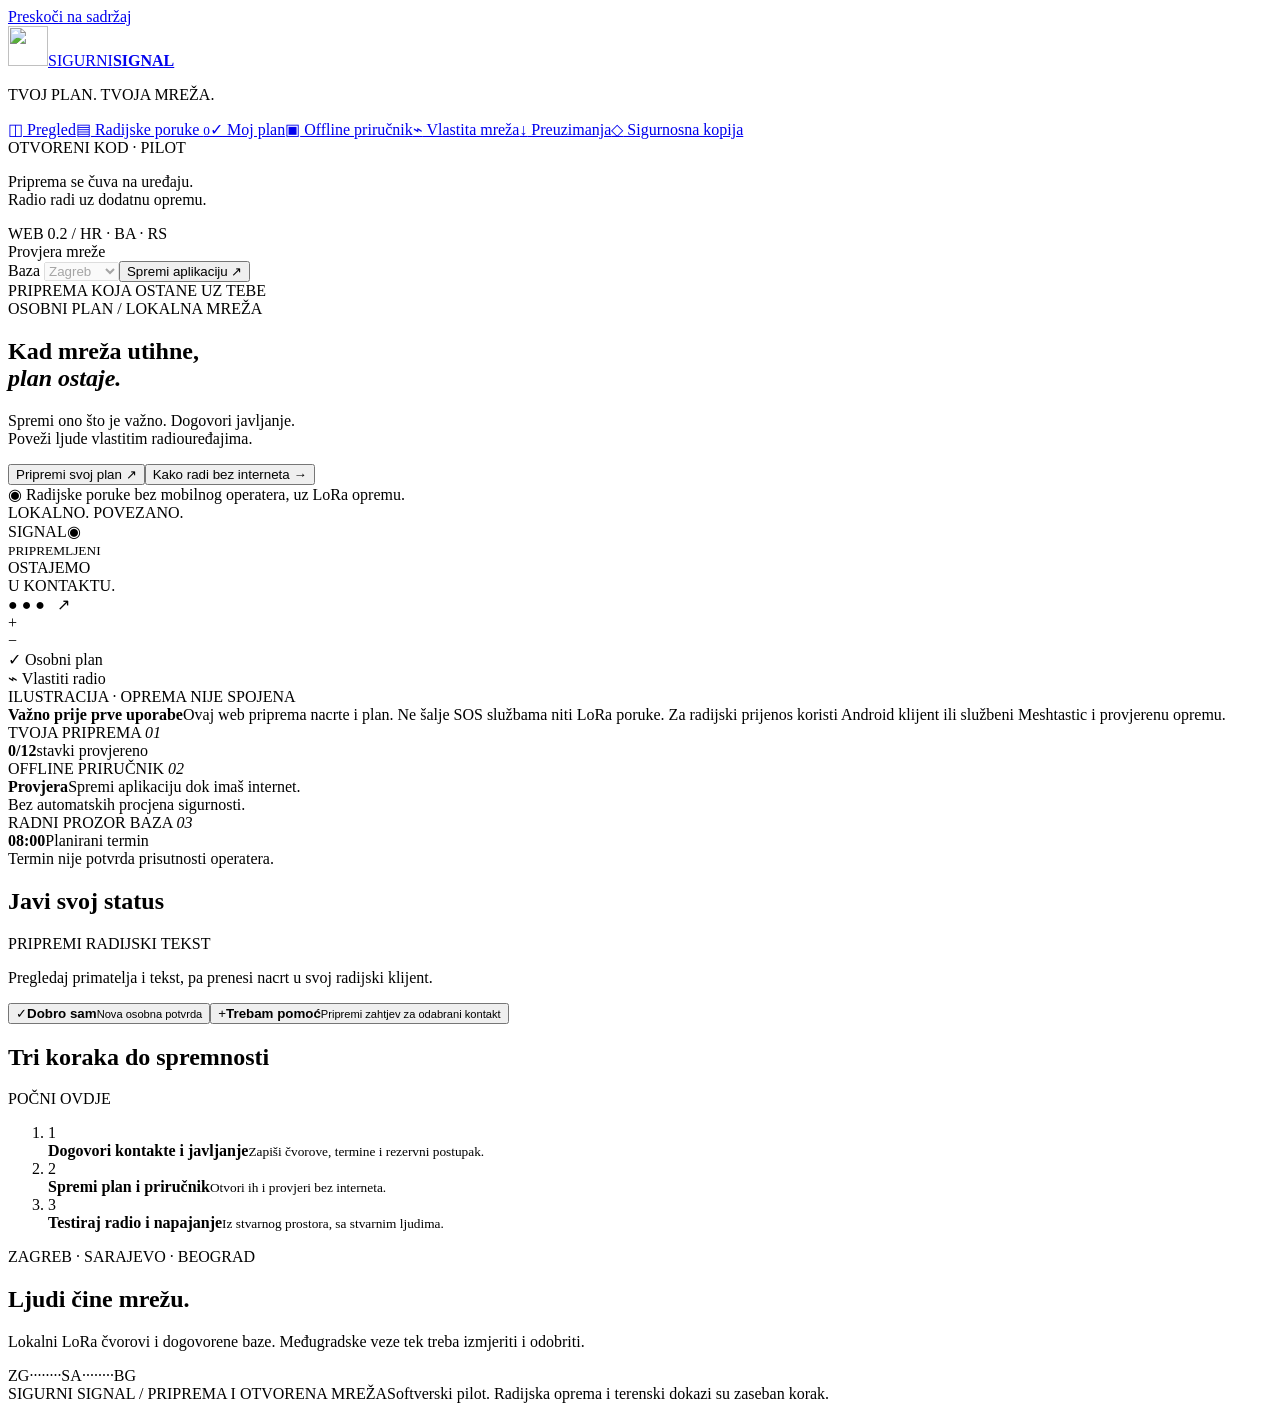
==== web/index.html @ f7bb2182 "Publish Sigurni Signal offline web and radio pilot source" ====
<!doctype html>
<html lang="hr"><head><meta charset="utf-8"><meta name="viewport" content="width=device-width,initial-scale=1"><meta name="theme-color" content="#153c32"><meta name="description" content="Sigurni Signal: offline priprema, lokalni plan i komunikacija preko vlastitih radijskih uređaja."><link rel="manifest" href="/manifest.webmanifest"><link rel="icon" href="/assets/icon.svg" type="image/svg+xml"><link rel="apple-touch-icon" href="/assets/icon-192.png"><link rel="stylesheet" href="/style.css"><script type="module" src="/app.mjs"></script><title>Sigurni Signal · Spremni i bez interneta</title></head>
<body>
<a class="skip" href="#main">Preskoči na sadržaj</a>
<aside class="sidebar"><a href="#home" class="brand"><img src="/assets/icon.svg" width="40" height="40" alt=""><span>SIGURNI<b>SIGNAL</b></span></a><p class="nav-caption">TVOJ PLAN. TVOJA MREŽA.</p><nav aria-label="Glavna navigacija"><a href="#home" data-view="home" class="active"><span>◫</span> Pregled</a><a href="#drafts" data-view="drafts"><span>▤</span> Radijske poruke <small id="draft-count">0</small></a><a href="#plan" data-view="plan"><span>✓</span> Moj plan</a><a href="#guides" data-view="guides"><span>▣</span> Offline priručnik</a><a href="#network" data-view="network"><span>⌁</span> Vlastita mreža</a><a href="#downloads" data-view="downloads"><span>↓</span> Preuzimanja</a><a href="#backup" data-view="backup"><span>◇</span> Sigurnosna kopija</a></nav><div class="side-bottom"><span class="pilot-tag">OTVORENI KOD · PILOT</span><p>Priprema se čuva na uređaju.<br>Radio radi uz dodatnu opremu.</p><span class="side-version">WEB 0.2 / HR · BA · RS</span></div></aside>
<div class="workspace"><header><div class="connection"><span class="dot" id="net-dot"></span><span id="net-status">Provjera mreže</span></div><div class="header-actions"><label class="city-label">Baza <select id="city" aria-label="Grad baze" disabled><option>Zagreb</option><option>Sarajevo</option><option>Beograd</option></select></label><button id="install" class="button small">Spremi aplikaciju ↗</button></div></header>
<main id="main" tabindex="-1" inert aria-busy="true"><div id="status" role="status" aria-live="polite" hidden></div><div id="update-banner" class="notice" hidden><span>Dostupna je nova verzija spremljene aplikacije.</span><button id="apply-update" class="text-button">Primijeni i ponovno otvori</button></div><div id="storage-warning" class="notice danger" hidden>Spremanje na uređaj nije dostupno. Promjene u ovoj sesiji nisu trajno spremljene.</div>
<section data-page="home"><div class="eyebrow">PRIPREMA KOJA OSTANE UZ TEBE</div><div class="hero"><div class="hero-copy"><div class="edition"><span class="dot"></span> OSOBNI PLAN / LOKALNA MREŽA</div><h1>Kad mreža utihne,<br><em>plan ostaje.</em></h1><p>Spremi ono što je važno. Dogovori javljanje.<br>Poveži ljude vlastitim radiouređajima.</p><div class="hero-actions"><button class="button primary" data-goto="plan">Pripremi svoj plan <span>↗</span></button><button class="text-button" data-goto="network">Kako radi bez interneta →</button></div><div class="hero-foot"><span>◉</span> Radijske poruke bez mobilnog operatera, uz LoRa opremu.</div></div><div class="hero-art" aria-hidden="true"><div class="orbit o1"></div><div class="orbit o2"></div><div class="orbit o3"></div><div class="art-label top">LOKALNO. POVEZANO.</div><div class="radio"><div class="antenna"></div><div class="radio-top"><span>SIGNAL</span><span>◉</span></div><div class="radio-screen"><small>PRIPREMLJENI</small><div>OSTAJEMO<br>U KONTAKTU.</div><span>● ● ● &nbsp; ↗</span></div><div class="speaker"><i></i><i></i><i></i><i></i></div><div class="radio-bottom"><span>+</span><div></div><span>−</span></div></div><div class="art-tag tag-left"><span>✓</span> Osobni plan</div><div class="art-tag tag-right"><span>⌁</span> Vlastiti radio</div><div class="art-label bottom">ILUSTRACIJA · OPREMA NIJE SPOJENA</div></div></div>
<div class="notice"><b>Važno prije prve uporabe</b><span>Ovaj web priprema nacrte i plan. Ne šalje SOS službama niti LoRa poruke. Za radijski prijenos koristi Android klijent ili službeni Meshtastic i provjerenu opremu.</span></div>
<div class="metrics"><article><span class="metric-label">TVOJA PRIPREMA <i>01</i></span><div><strong id="ready-count">0/12</strong><span>stavki provjereno</span></div><div class="progress-track"><div id="ready-progress"></div></div></article><article><span class="metric-label">OFFLINE PRIRUČNIK <i>02</i></span><div><strong id="offline-status">Provjera</strong><span id="offline-detail">Spremi aplikaciju dok imaš internet.</span></div><span class="metric-note">Bez automatskih procjena sigurnosti.</span></article><article><span class="metric-label">RADNI PROZOR BAZA <i>03</i></span><div><strong id="watch-time">08:00</strong><span id="watch-detail">Planirani termin</span></div><span class="metric-note">Termin nije potvrda prisutnosti operatera.</span></article></div>
<div class="two-col"><article class="panel action-panel"><div class="section-head"><h2>Javi svoj status</h2><span>PRIPREMI RADIJSKI TEKST</span></div><p>Pregledaj primatelja i tekst, pa prenesi nacrt u svoj radijski klijent.</p><div class="quick-actions"><button id="quick-ok" class="quick good"><span>✓</span><b>Dobro sam</b><small>Nova osobna potvrda</small></button><button id="quick-help" class="quick help"><span>+</span><b>Trebam pomoć</b><small>Pripremi zahtjev za odabrani kontakt</small></button></div></article><article class="panel steps-card"><div class="section-head"><h2>Tri koraka do spremnosti</h2><span>POČNI OVDJE</span></div><ol><li><span>1</span><div><b>Dogovori kontakte i javljanje</b><small>Zapiši čvorove, termine i rezervni postupak.</small></div></li><li><span>2</span><div><b>Spremi plan i priručnik</b><small>Otvori ih i provjeri bez interneta.</small></div></li><li><span>3</span><div><b>Testiraj radio i napajanje</b><small>Iz stvarnog prostora, sa stvarnim ljudima.</small></div></li></ol></article></div>
<article class="panel local-network"><div><span class="eyebrow">ZAGREB · SARAJEVO · BEOGRAD</span><h2>Ljudi čine mrežu.</h2><p>Lokalni LoRa čvorovi i dogovorene baze. Međugradske veze tek treba izmjeriti i odobriti.</p></div><div class="cities" aria-label="Planirani gradovi"><span>ZG</span><i>········</i><span>SA</span><i>········</i><span>BG</span></div></article></section>
<section data-page="drafts" hidden><div class="eyebrow">KRATKO. JASNO. S POTVRDOM.</div><h1>Radijske poruke.</h1><p class="lede">Nacrti za tvoj radijski klijent. Spremanje ovdje ne znači da je poruka poslana.</p><div class="two-col"><article class="panel"><h2>Pripremi nacrt</h2><form id="draft-form"><label>Primatelj<select name="destination" id="recipient"><option value="all">Svi na privatnom kanalu</option></select></label><label>Vrsta<select name="kind" id="draft-kind"><option value="normal">Obična poruka</option><option value="ok">Dobro sam</option><option value="help">Trebam pomoć</option></select></label><label>Točan tekst<textarea name="body" id="draft-body" rows="4" required placeholder="Bez nepotrebnih osobnih podataka. Lokacija se ne dodaje automatski."></textarea></label><div class="form-foot"><span id="byte-count">11 / 200 UTF-8 bajtova</span><button class="button primary" type="submit">Pregledaj i spremi →</button></div></form></article><article class="panel"><h2>Potvrda ima značenje</h2><div class="explain"><b>1 / Nacrt u ovom webu</b><p>Samo lokalna priprema. Još nije predano radiouređaju.</p><b>2 / Slanje u radijskom klijentu</b><p>Otvori Android aplikaciju ili službeni Meshtastic i provjeri privatni kanal i primatelja.</p><b>3 / Provjerena ljudska potvrda</b><p>Radijski ACK i tekst POTVRDA sami nisu dokaz da pomoć dolazi.</p></div></article></div><article class="panel"><div class="section-head"><h2>Spremljeni nacrti</h2><span>NA OVOM UREĐAJU</span></div><div id="draft-list"></div></article></section>
<section data-page="plan" hidden><div class="eyebrow">PRIPREMI DANAS. PROVJERI U PRAKSI.</div><h1>Moj plan.</h1><p class="lede">Kontakti i priprema čuvaju se u ovom pregledniku. Zaštićena kopija je zaseban, dobrovoljan korak.</p><div class="two-col"><article class="panel"><div class="section-head"><h2>Popis pripreme</h2><span id="check-summary">0 / 12</span></div><div id="checklist"></div></article><article class="panel"><h2>Dogovor za obitelj</h2><form id="plan-form"><label>Kontakt izvan područja<input name="contact" maxlength="200" placeholder="Ime i dogovoreni način kontakta"></label><label>Dogovoreno mjesto<input name="meeting" maxlength="300" placeholder="Mjesto koje ste osobno provjerili"></label><label>Rezervni postupak<textarea name="notes" maxlength="2000" rows="6" placeholder="Što radimo ako nema potvrde? Kada je sljedeće javljanje?"></textarea></label><button class="button primary" type="submit">Spremi dogovor</button></form><p class="fine-print">Oznaka mjesta nije potvrda da je prostor siguran za radiološki događaj.</p></article></div><article class="panel"><h2>Osobni imenik</h2><form id="contact-form" class="form-grid"><label>Ime kontakta<input name="name" required maxlength="80"></label><label>Meshtastic oznaka čvora<input name="node" required pattern="![0-9a-fA-F]{8}" placeholder="!1234abcd"></label><button type="submit" class="button secondary align-end">Dodaj kontakt</button></form><div id="contact-list"></div></article></section>
<section data-page="guides" hidden><div class="eyebrow">DOSTUPNO I KAD VEZE NEMA</div><h1>Mirno. Korak po korak.</h1><p class="lede">Pripremni vodiči s izvorima. Aktualne upute nadležnih službi imaju prednost.</p><div class="notice"><b>Nacrt za pilot</b><span>Stručni pregled i lokalizacija za svaku državu nisu potvrđeni. Nema mjerenja zračenja, doziranja joda ni odbrojavanja do sigurnog izlaska.</span></div><div id="guide-list"></div><a class="button secondary" href="/guide.html" target="_blank" rel="noopener">Otvori priručnik za ispis ↗</a></section>
<section data-page="network" hidden><div class="eyebrow">VLASTITA INFRASTRUKTURA. STVARNO NAPAJANJE.</div><h1>Tvoj dio mreže.</h1><p class="lede">Javni internet je dodatak. Lokalna mreža mora imati vlastite uređaje, napajanje i ljude.</p><article class="panel network-diagram"><div><b>Telefon</b><small>Android / iPhone</small></div><span>Bluetooth →</span><div><b>Osobni LoRa radio</b><small>Privatni kanal</small></div><span>LoRa ↔</span><div><b>Lokalni čvor / baza</b><small>Baterija + opcionalni solar</small></div></article><div class="two-col"><article class="panel"><h2>Bez javnog interneta</h2><p>LoRa razmjenjuje kratke poruke preko kompatibilnih radija. Ne prenosi cijele web stranice kao širokopojasni internet. Uređaji se moraju unaprijed konfigurirati i terenski provjeriti.</p><p>Samostalni lokalni poslužitelj može nuditi ovaj priručnik i preuzimanja preko Etherneta ili lokalnog Wi-Fi pristupa. Taj Wi-Fi ne treba vezu s operaterom.</p><p>Bez električne energije ne radi ni radio ni poslužitelj. Baterije i solar daju rezervu; trajanje treba izmjeriti.</p></article><article class="panel"><h2>Rezerva napajanja</h2><form id="power-form" class="form-grid"><label>Izmjerena potrošnja Wh/dan<input name="daily" type="number" min="0.01" step="0.01" required></label><label>Dani<input name="days" type="number" min="1" max="30" value="3" required></label><label>Učinkovitost 0–1<input name="eff" type="number" min="0.01" max="1" step="0.01" value="0.85" required></label><label>Uporabljivi kapacitet 0–1<input name="usable" type="number" min="0.01" max="1" step="0.01" value="0.90" required></label><button class="button secondary" type="submit">Izračunaj s 30 % rezerve</button></form><output id="power-result"></output><p class="fine-print">Proračun nije dokaz autonomije. Cilj: 72 h baze bez mreže i solara; 48 h telefoni s rezervom.</p></article></div><article class="panel"><h2>Međugradski prijenos ostaje operaterski</h2><p>Termini 08:00, 14:00 i 20:00 su planirani prozori od 30 minuta. Potrebni su osposobljeni operateri, dozvole, dopušten sadržaj i dokaz veze. Nema automatskog šifriranog HF mosta, jamstva dežurstva ili potvrđene pokrivenosti.</p><a href="/downloads/offgrid-guide.html" class="text-button">Upute za lokalnu mrežu i napajanje →</a></article></section>
<section data-page="downloads" hidden><div class="eyebrow">SPREMI PRIJE NEGO ŠTO ZATREBA</div><h1>Preuzimanja.</h1><p class="lede">Besplatan otvoreni softver. Radiooprema i provjera mreže pripremaju se zasebno.</p><div class="download-grid"><article class="panel"><span class="download-icon">⌁</span><span class="pilot-tag">ANDROID PILOT 0.1</span><h2>Radijski klijent</h2><p>Kotlin/Compose klijent s Meshtastic Bluetooth vezom. Testno potpisan APK; rad na stvarnim uređajima još treba provjeriti.</p><a id="download-apk" class="button primary" href="#">Preuzmi APK ↓</a><p class="fine-print" id="apk-size">Oko 56 MB · instaliraj unaprijed</p></article><article class="panel"><span class="download-icon">▣</span><span class="pilot-tag">ZA ANDROID I IPHONE</span><h2>Offline priručnik</h2><p>Samostalna stranica za spremanje i ispis. Na iPhoneu poruke koristi službena Meshtastic aplikacija.</p><a class="button secondary" href="/downloads/prirucnik-offline.html" download="sigurni-signal-prirucnik.html">Spremi priručnik ↓</a></article><article class="panel"><span class="download-icon">{ }</span><span class="pilot-tag">GPL · WEB 0.2</span><h2>Vlastita baza</h2><p>Izvorni kod, bazna konzola, lokalni poslužitelj i obrasci za terenske provjere. Bez obveznog oblaka.</p><a id="download-source" class="button secondary" href="/downloads/source.zip">Preuzmi izvorni kod ↓</a></article></div><article class="panel"><h2>Provjeri izdanje</h2><p id="release-status">Učitavanje podataka izdanja…</p><a id="release-link" class="text-button" href="#" target="_blank" rel="noopener">Izvori, verzije i SHA256 →</a><p class="fine-print">Nijedan softverski test ne potvrđuje domet, regulatorno odobrenje, sigurnost skloništa ili otpornost na EMP.</p></article></section>
<section data-page="backup" hidden><div class="eyebrow">TVOJA ODLUKA. TVOJA ZAŠTITNA FRAZA.</div><h1>Sigurnosna kopija.</h1><p class="lede">Plan radi i bez prijave. Kopija kontakata, pripreme i obiteljskog dogovora šifrira se na uređaju.</p><div class="notice"><b>Frazu čuvaj odvojeno</b><span>Bez zaštitne fraze nema oporavka. Radijski ključevi, GPS i radijske poruke ne šalju se ovim alatom. Nacrti poruka ne ulaze u kopiju.</span></div><div class="two-col"><article class="panel"><h2>Šifrirana datoteka</h2><label>Zaštitna fraza (najmanje 12 znakova)<input id="backup-phrase" type="password" minlength="12" maxlength="1024" autocomplete="new-password"></label><div class="button-row"><button class="button primary" id="export-backup">Izvezi šifrirani plan ↓</button><button class="button secondary" id="import-backup">Uvezi kopiju ↑</button></div><input type="file" id="backup-file" accept="application/json,.json" hidden><p class="fine-print">Lokalni plan u pregledniku nije puni šifrirani sef. Zaštiti uređaj i čuvaj šifriranu kopiju na odvojenom mediju.</p></article><article class="panel"><div class="section-head"><h2>Neobvezni Supabase oblak</h2><span id="cloud-status" class="state-tag">NIJE POVEZAN</span></div><p id="cloud-description">Oblak nije potreban za pripremu ili radijske poruke.</p><form id="login-form" method="post"><label>E-mail postojećeg računa<input name="email" type="email" autocomplete="username" required></label><label>Lozinka računa<input name="password" type="password" autocomplete="current-password" required></label><button id="login-button" class="button secondary" type="submit">Poveži račun</button></form><div id="cloud-actions" hidden><p id="cloud-user"></p><label class="check-row"><input type="checkbox" id="cloud-consent"> Želim sada poslati šifriranu kopiju svog plana u oblak.</label><div class="button-row"><button id="cloud-save" class="button primary">Spremi šifriranu kopiju</button><button id="cloud-restore" class="button secondary">Preuzmi i obnovi</button><button id="cloud-delete" class="text-button danger-text">Izbriši kopiju iz oblaka</button><button id="logout" class="text-button">Odspoji račun</button></div></div><p class="fine-print">Besplatni Supabase može se pauzirati nakon neaktivnosti. Prijava vrijedi samo u ovoj otvorenoj kartici. Nova registracija nije uključena dok se ne pripremi dostava e-pošte.</p></article></div></section>
<footer><span>SIGURNI SIGNAL / PRIPREMA I OTVORENA MREŽA</span><span>Softverski pilot. Radijska oprema i terenski dokazi su zaseban korak.</span></footer>
</main></div>
<dialog id="review-dialog"><form method="dialog"><button class="close" value="cancel" aria-label="Zatvori pregled">×</button></form><span class="eyebrow">NACRT ZA RADIJSKI KLIJENT</span><h2>Provjeri prije spremanja.</h2><p id="review-recipient"></p><pre id="review-wire"></pre><label class="check-row"><input type="checkbox" id="review-confirm"> Razumijem da ovaj web ne šalje poruku niti potvrđuje dolazak pomoći.</label><p class="fine-print">Provjeri privatni kanal, primatelja i stvarnu radijsku vezu prije slanja u odabranom klijentu.</p><button id="save-draft" class="button primary">Spremi nacrt na uređaj</button></dialog>
<dialog id="confirm-dialog"><h2 id="confirm-title">Potvrdi radnju</h2><p id="confirm-description"></p><div class="button-row"><button id="confirm-yes" class="button primary">Potvrdi</button><button id="confirm-no" class="button secondary">Odustani</button></div></dialog>
<dialog id="install-dialog"><form method="dialog"><button class="close" value="cancel" aria-label="Zatvori upute">×</button></form><span class="eyebrow">PRIPREMI DOK IMAŠ INTERNET</span><h2>Spremi aplikaciju.</h2><p>Android/Chrome: iz izbornika preglednika odaberi „Instaliraj aplikaciju” ili „Dodaj na početni zaslon”.</p><p>iPhone/Safari: Dijeli → Dodaj na početni zaslon. Zatim otvori aplikaciju i provjeri sadržaj u zrakoplovnom načinu.</p><p>Preglednik može ukloniti podatke ako ponestane prostora. Sačuvaj i priručnik te šifriranu kopiju na odvojenom mediju.</p><p id="install-status"></p></dialog>
</body></html>
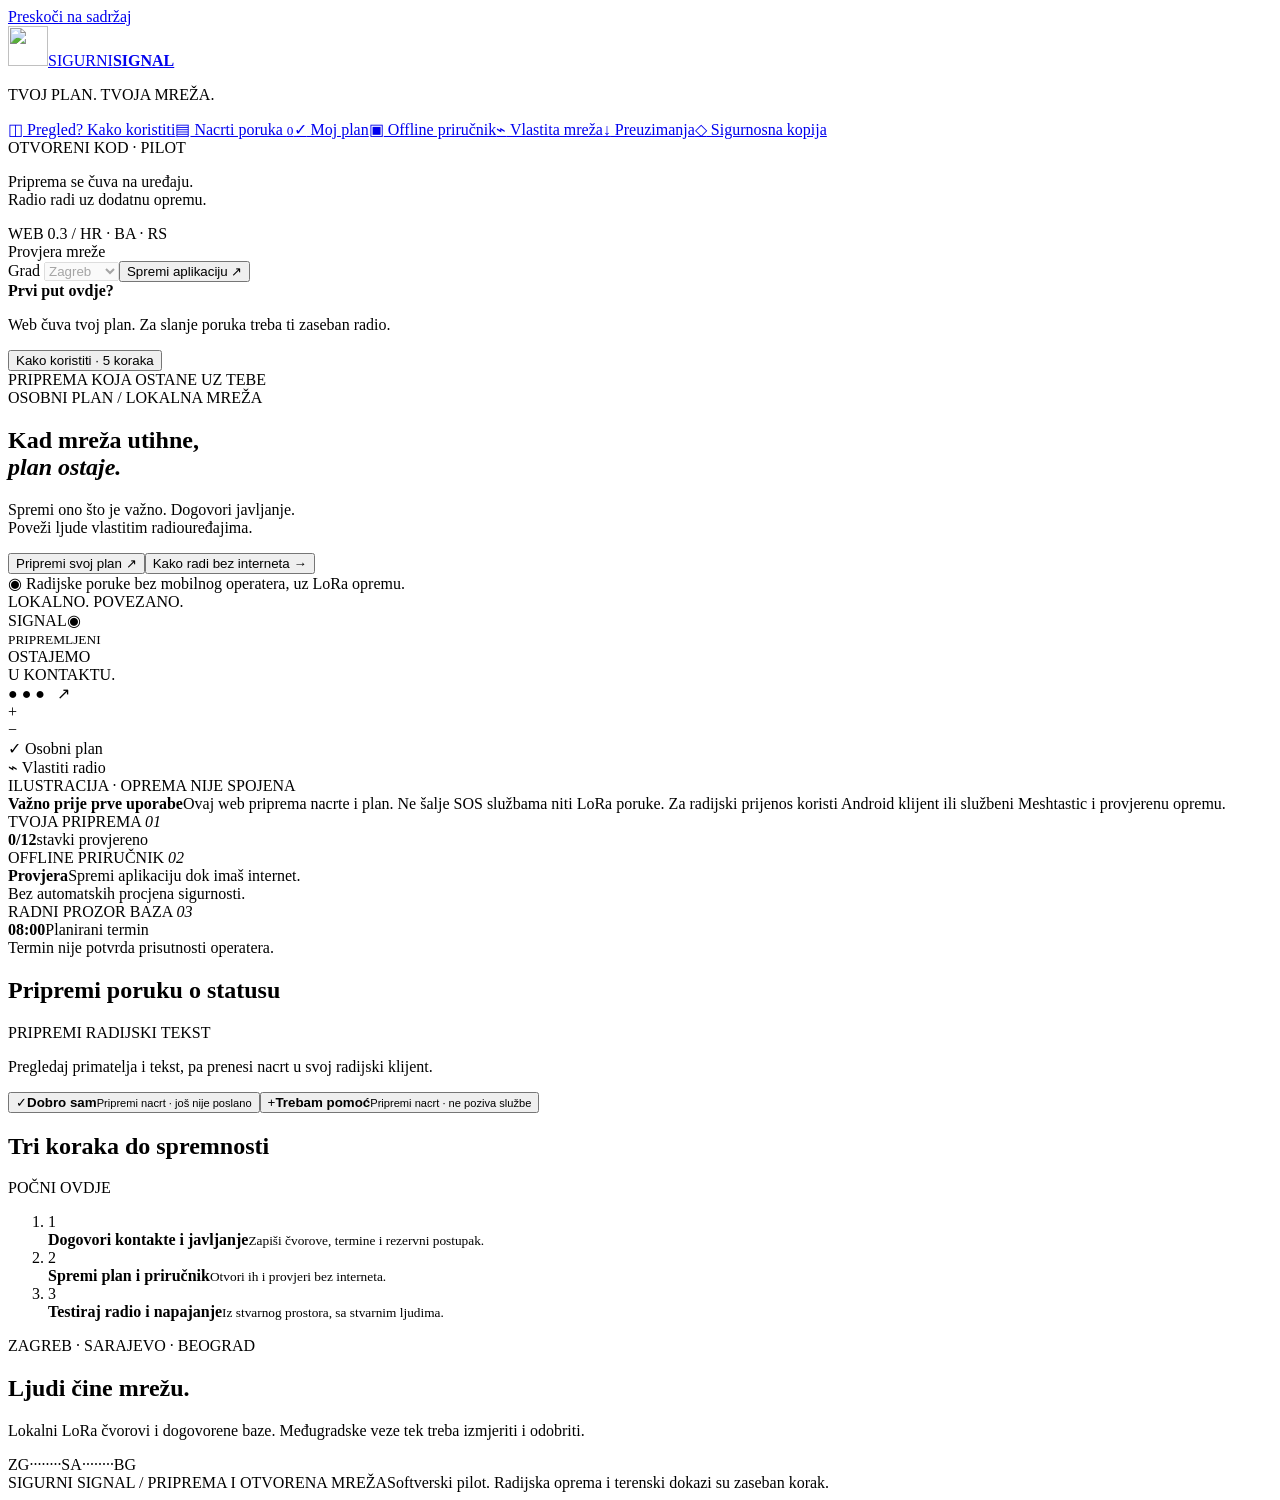
==== commit c620ee6e: "Clarify emergency app usage, mobile navigation and radio copy formats" ====
--- a/web/index.html
+++ b/web/index.html
@@ -2,19 +2,44 @@
 <html lang="hr"><head><meta charset="utf-8"><meta name="viewport" content="width=device-width,initial-scale=1"><meta name="theme-color" content="#153c32"><meta name="description" content="Sigurni Signal: offline priprema, lokalni plan i komunikacija preko vlastitih radijskih uređaja."><link rel="manifest" href="/manifest.webmanifest"><link rel="icon" href="/assets/icon.svg" type="image/svg+xml"><link rel="apple-touch-icon" href="/assets/icon-192.png"><link rel="stylesheet" href="/style.css"><script type="module" src="/app.mjs"></script><title>Sigurni Signal · Spremni i bez interneta</title></head>
 <body>
 <a class="skip" href="#main">Preskoči na sadržaj</a>
-<aside class="sidebar"><a href="#home" class="brand"><img src="/assets/icon.svg" width="40" height="40" alt=""><span>SIGURNI<b>SIGNAL</b></span></a><p class="nav-caption">TVOJ PLAN. TVOJA MREŽA.</p><nav aria-label="Glavna navigacija"><a href="#home" data-view="home" class="active"><span>◫</span> Pregled</a><a href="#drafts" data-view="drafts"><span>▤</span> Radijske poruke <small id="draft-count">0</small></a><a href="#plan" data-view="plan"><span>✓</span> Moj plan</a><a href="#guides" data-view="guides"><span>▣</span> Offline priručnik</a><a href="#network" data-view="network"><span>⌁</span> Vlastita mreža</a><a href="#downloads" data-view="downloads"><span>↓</span> Preuzimanja</a><a href="#backup" data-view="backup"><span>◇</span> Sigurnosna kopija</a></nav><div class="side-bottom"><span class="pilot-tag">OTVORENI KOD · PILOT</span><p>Priprema se čuva na uređaju.<br>Radio radi uz dodatnu opremu.</p><span class="side-version">WEB 0.2 / HR · BA · RS</span></div></aside>
-<div class="workspace"><header><div class="connection"><span class="dot" id="net-dot"></span><span id="net-status">Provjera mreže</span></div><div class="header-actions"><label class="city-label">Baza <select id="city" aria-label="Grad baze" disabled><option>Zagreb</option><option>Sarajevo</option><option>Beograd</option></select></label><button id="install" class="button small">Spremi aplikaciju ↗</button></div></header>
+<aside class="sidebar"><a href="#home" class="brand"><img src="/assets/icon.svg" width="40" height="40" alt=""><span>SIGURNI<b>SIGNAL</b></span></a><p class="nav-caption">TVOJ PLAN. TVOJA MREŽA.</p><nav aria-label="Glavna navigacija"><a href="#home" data-view="home" class="active"><span>◫</span> Pregled</a><a href="#help" data-view="help"><span aria-hidden="true">?</span> Kako koristiti</a><a href="#drafts" data-view="drafts"><span>▤</span> Nacrti poruka <small id="draft-count">0</small></a><a href="#plan" data-view="plan"><span>✓</span> Moj plan</a><a href="#guides" data-view="guides"><span>▣</span> Offline priručnik</a><a href="#network" data-view="network"><span>⌁</span> Vlastita mreža</a><a href="#downloads" data-view="downloads"><span>↓</span> Preuzimanja</a><a href="#backup" data-view="backup"><span>◇</span> Sigurnosna kopija</a></nav><div class="side-bottom"><span class="pilot-tag">OTVORENI KOD · PILOT</span><p>Priprema se čuva na uređaju.<br>Radio radi uz dodatnu opremu.</p><span class="side-version">WEB 0.3 / HR · BA · RS</span></div></aside>
+<div class="workspace"><header><div class="connection"><span class="dot" id="net-dot"></span><span id="net-status">Provjera mreže</span></div><div class="header-actions"><label class="city-label">Grad <select id="city" aria-label="Grad plana" disabled><option>Zagreb</option><option>Sarajevo</option><option>Beograd</option></select></label><button id="install" class="button small">Spremi aplikaciju ↗</button></div></header>
 <main id="main" tabindex="-1" inert aria-busy="true"><div id="status" role="status" aria-live="polite" hidden></div><div id="update-banner" class="notice" hidden><span>Dostupna je nova verzija spremljene aplikacije.</span><button id="apply-update" class="text-button">Primijeni i ponovno otvori</button></div><div id="storage-warning" class="notice danger" hidden>Spremanje na uređaj nije dostupno. Promjene u ovoj sesiji nisu trajno spremljene.</div>
-<section data-page="home"><div class="eyebrow">PRIPREMA KOJA OSTANE UZ TEBE</div><div class="hero"><div class="hero-copy"><div class="edition"><span class="dot"></span> OSOBNI PLAN / LOKALNA MREŽA</div><h1>Kad mreža utihne,<br><em>plan ostaje.</em></h1><p>Spremi ono što je važno. Dogovori javljanje.<br>Poveži ljude vlastitim radiouređajima.</p><div class="hero-actions"><button class="button primary" data-goto="plan">Pripremi svoj plan <span>↗</span></button><button class="text-button" data-goto="network">Kako radi bez interneta →</button></div><div class="hero-foot"><span>◉</span> Radijske poruke bez mobilnog operatera, uz LoRa opremu.</div></div><div class="hero-art" aria-hidden="true"><div class="orbit o1"></div><div class="orbit o2"></div><div class="orbit o3"></div><div class="art-label top">LOKALNO. POVEZANO.</div><div class="radio"><div class="antenna"></div><div class="radio-top"><span>SIGNAL</span><span>◉</span></div><div class="radio-screen"><small>PRIPREMLJENI</small><div>OSTAJEMO<br>U KONTAKTU.</div><span>● ● ● &nbsp; ↗</span></div><div class="speaker"><i></i><i></i><i></i><i></i></div><div class="radio-bottom"><span>+</span><div></div><span>−</span></div></div><div class="art-tag tag-left"><span>✓</span> Osobni plan</div><div class="art-tag tag-right"><span>⌁</span> Vlastiti radio</div><div class="art-label bottom">ILUSTRACIJA · OPREMA NIJE SPOJENA</div></div></div>
+<section data-page="home"><div class="start-here"><div><b>Prvi put ovdje?</b><p>Web čuva tvoj plan. Za slanje poruka treba ti zaseban radio.</p></div><button class="button primary" data-goto="help">Kako koristiti · 5 koraka</button></div><div class="eyebrow">PRIPREMA KOJA OSTANE UZ TEBE</div><div class="hero"><div class="hero-copy"><div class="edition"><span class="dot"></span> OSOBNI PLAN / LOKALNA MREŽA</div><h1>Kad mreža utihne,<br><em>plan ostaje.</em></h1><p>Spremi ono što je važno. Dogovori javljanje.<br>Poveži ljude vlastitim radiouređajima.</p><div class="hero-actions"><button class="button primary" data-goto="plan">Pripremi svoj plan <span>↗</span></button><button class="text-button" data-goto="network">Kako radi bez interneta →</button></div><div class="hero-foot"><span>◉</span> Radijske poruke bez mobilnog operatera, uz LoRa opremu.</div></div><div class="hero-art" aria-hidden="true"><div class="orbit o1"></div><div class="orbit o2"></div><div class="orbit o3"></div><div class="art-label top">LOKALNO. POVEZANO.</div><div class="radio"><div class="antenna"></div><div class="radio-top"><span>SIGNAL</span><span>◉</span></div><div class="radio-screen"><small>PRIPREMLJENI</small><div>OSTAJEMO<br>U KONTAKTU.</div><span>● ● ● &nbsp; ↗</span></div><div class="speaker"><i></i><i></i><i></i><i></i></div><div class="radio-bottom"><span>+</span><div></div><span>−</span></div></div><div class="art-tag tag-left"><span>✓</span> Osobni plan</div><div class="art-tag tag-right"><span>⌁</span> Vlastiti radio</div><div class="art-label bottom">ILUSTRACIJA · OPREMA NIJE SPOJENA</div></div></div>
 <div class="notice"><b>Važno prije prve uporabe</b><span>Ovaj web priprema nacrte i plan. Ne šalje SOS službama niti LoRa poruke. Za radijski prijenos koristi Android klijent ili službeni Meshtastic i provjerenu opremu.</span></div>
 <div class="metrics"><article><span class="metric-label">TVOJA PRIPREMA <i>01</i></span><div><strong id="ready-count">0/12</strong><span>stavki provjereno</span></div><div class="progress-track"><div id="ready-progress"></div></div></article><article><span class="metric-label">OFFLINE PRIRUČNIK <i>02</i></span><div><strong id="offline-status">Provjera</strong><span id="offline-detail">Spremi aplikaciju dok imaš internet.</span></div><span class="metric-note">Bez automatskih procjena sigurnosti.</span></article><article><span class="metric-label">RADNI PROZOR BAZA <i>03</i></span><div><strong id="watch-time">08:00</strong><span id="watch-detail">Planirani termin</span></div><span class="metric-note">Termin nije potvrda prisutnosti operatera.</span></article></div>
-<div class="two-col"><article class="panel action-panel"><div class="section-head"><h2>Javi svoj status</h2><span>PRIPREMI RADIJSKI TEKST</span></div><p>Pregledaj primatelja i tekst, pa prenesi nacrt u svoj radijski klijent.</p><div class="quick-actions"><button id="quick-ok" class="quick good"><span>✓</span><b>Dobro sam</b><small>Nova osobna potvrda</small></button><button id="quick-help" class="quick help"><span>+</span><b>Trebam pomoć</b><small>Pripremi zahtjev za odabrani kontakt</small></button></div></article><article class="panel steps-card"><div class="section-head"><h2>Tri koraka do spremnosti</h2><span>POČNI OVDJE</span></div><ol><li><span>1</span><div><b>Dogovori kontakte i javljanje</b><small>Zapiši čvorove, termine i rezervni postupak.</small></div></li><li><span>2</span><div><b>Spremi plan i priručnik</b><small>Otvori ih i provjeri bez interneta.</small></div></li><li><span>3</span><div><b>Testiraj radio i napajanje</b><small>Iz stvarnog prostora, sa stvarnim ljudima.</small></div></li></ol></article></div>
+<div class="two-col"><article class="panel action-panel"><div class="section-head"><h2>Pripremi poruku o statusu</h2><span>PRIPREMI RADIJSKI TEKST</span></div><p>Pregledaj primatelja i tekst, pa prenesi nacrt u svoj radijski klijent.</p><div class="quick-actions"><button id="quick-ok" class="quick good"><span>✓</span><b>Dobro sam</b><small>Pripremi nacrt · još nije poslano</small></button><button id="quick-help" class="quick help"><span>+</span><b>Trebam pomoć</b><small>Pripremi nacrt · ne poziva službe</small></button></div></article><article class="panel steps-card"><div class="section-head"><h2>Tri koraka do spremnosti</h2><span>POČNI OVDJE</span></div><ol><li><span>1</span><div><b>Dogovori kontakte i javljanje</b><small>Zapiši čvorove, termine i rezervni postupak.</small></div></li><li><span>2</span><div><b>Spremi plan i priručnik</b><small>Otvori ih i provjeri bez interneta.</small></div></li><li><span>3</span><div><b>Testiraj radio i napajanje</b><small>Iz stvarnog prostora, sa stvarnim ljudima.</small></div></li></ol></article></div>
 <article class="panel local-network"><div><span class="eyebrow">ZAGREB · SARAJEVO · BEOGRAD</span><h2>Ljudi čine mrežu.</h2><p>Lokalni LoRa čvorovi i dogovorene baze. Međugradske veze tek treba izmjeriti i odobriti.</p></div><div class="cities" aria-label="Planirani gradovi"><span>ZG</span><i>········</i><span>SA</span><i>········</i><span>BG</span></div></article></section>
-<section data-page="drafts" hidden><div class="eyebrow">KRATKO. JASNO. S POTVRDOM.</div><h1>Radijske poruke.</h1><p class="lede">Nacrti za tvoj radijski klijent. Spremanje ovdje ne znači da je poruka poslana.</p><div class="two-col"><article class="panel"><h2>Pripremi nacrt</h2><form id="draft-form"><label>Primatelj<select name="destination" id="recipient"><option value="all">Svi na privatnom kanalu</option></select></label><label>Vrsta<select name="kind" id="draft-kind"><option value="normal">Obična poruka</option><option value="ok">Dobro sam</option><option value="help">Trebam pomoć</option></select></label><label>Točan tekst<textarea name="body" id="draft-body" rows="4" required placeholder="Bez nepotrebnih osobnih podataka. Lokacija se ne dodaje automatski."></textarea></label><div class="form-foot"><span id="byte-count">11 / 200 UTF-8 bajtova</span><button class="button primary" type="submit">Pregledaj i spremi →</button></div></form></article><article class="panel"><h2>Potvrda ima značenje</h2><div class="explain"><b>1 / Nacrt u ovom webu</b><p>Samo lokalna priprema. Još nije predano radiouređaju.</p><b>2 / Slanje u radijskom klijentu</b><p>Otvori Android aplikaciju ili službeni Meshtastic i provjeri privatni kanal i primatelja.</p><b>3 / Provjerena ljudska potvrda</b><p>Radijski ACK i tekst POTVRDA sami nisu dokaz da pomoć dolazi.</p></div></article></div><article class="panel"><div class="section-head"><h2>Spremljeni nacrti</h2><span>NA OVOM UREĐAJU</span></div><div id="draft-list"></div></article></section>
+<section data-page="help" hidden>
+<div class="eyebrow">POČNI OVDJE · BEZ TEHNIČKOG PREDZNANJA</div><h1>Kako koristiti Sigurni Signal.</h1>
+<p class="lede">Pripremi plan sada. Spremi ga na uređaj. Ako želiš poruke bez interneta, poveži telefon s kompatibilnim radiouređajem.</p>
+<div class="capability-grid"><article class="panel capability"><span class="status-pill good">RADI BEZ RAČUNA</span><h2>Plan i priručnik</h2><p>Kontakti, obiteljski dogovor, popis pripreme i upute. Nakon prvog spremanja dostupni su na ovom uređaju i bez interneta.</p></article><article class="panel capability"><span class="status-pill equipment">TREBA LoRa RADIO</span><h2>Stvarne radijske poruke</h2><p>Web priprema tekst. Android klijent ili službeni Meshtastic šalje ga preko Bluetoothom povezanog radija. Domet se provjerava na terenu.</p></article><article class="panel capability"><span class="status-pill optional">NEOBVEZNO · INTERNET</span><h2>Kopija u oblaku</h2><p>Supabase sprema šifriranu kopiju plana tek na tvoj zahtjev. Potreban je postojeći aplikacijski račun; nova registracija nije uključena.</p></article></div>
+<article class="panel"><h2>Pet koraka za prvu uporabu</h2><ol class="how-steps">
+<li><div><h3>Spremi aplikaciju dok imaš internet</h3><p>Pritisni „Spremi aplikaciju”. Na Androidu odaberi instalaciju, a na iPhoneu u Safariju: Dijeli → Dodaj na početni zaslon. Preuzmi i priručnik.</p><button class="text-button" data-goto="downloads">Otvori preuzimanja →</button></div></li>
+<li><div><h3>Ispuni svoj plan</h3><p>Odaberi grad, zapiši obiteljski dogovor i mjesto susreta. Spremi promjene. Dodaj kontakte s provjerenom oznakom čvora, npr. !1234abcd. Telefonski broj nije potreban.</p><button class="text-button" data-goto="plan">Otvori Moj plan →</button></div></li>
+<li><div><h3>Provjeri ga bez interneta</h3><p>Pričekaj oznaku „Spremljeno” na pregledu. Uključi zrakoplovni način, ponovno otvori aplikaciju i pročitaj plan te priručnik. Za radijski test ponovno uključi Bluetooth; mobilni internet može ostati isključen.</p><button class="text-button" data-goto="guides">Otvori offline priručnik →</button></div></li>
+<li><div><h3>Za slanje pripremi telefon i radio</h3><p>Android: instaliraj pilot APK ili službeni Meshtastic. iPhone: koristi službenu Meshtastic aplikaciju. Upari kompatibilni LoRa uređaj, provjeri dopuštene radijske postavke, privatni kanal i primatelja. Počni testnom porukom iz dogovorenog prostora.</p><button class="text-button" data-goto="network">Kako se povezuje oprema →</button> <a class="text-button" href="https://meshtastic.org/docs/software/" target="_blank" rel="noopener noreferrer">Službene Android i Apple aplikacije ↗</a></div></li>
+<li><div><h3>Pošalji i zatraži ljudsku potvrdu</h3><p>U webu pripremi nacrt „Dobro sam” ili „Trebam pomoć”, provjeri tekst i odaberi kopiranje za svoj klijent. Android pilot dobiva tekst bez oznake jer je dodaje sam; službeni Meshtastic dobiva cijeli tekst s oznakom. Zatim ga pošalji u radijskom klijentu odabranom primatelju. Tek odgovor osobe potvrđuje da je poruku pročitala. To još ne znači da pomoć dolazi.</p><button class="text-button" data-goto="drafts">Pripremi nacrt →</button></div></li>
+</ol></article>
+<article class="panel"><h2>Što trenutačno radi, a što još treba provjeriti?</h2><p class="fine-print">Softverska provjera: 8. studenoga 2026. Ovo je zapis provjere, a ne nadzor dostupnosti u stvarnom vremenu.</p><div class="table-scroll" role="region" aria-label="Pregled funkcija" tabindex="0"><table class="feature-table"><thead><tr><th scope="col">Funkcija</th><th scope="col">Stanje</th><th scope="col">Što to znači za tebe</th></tr></thead><tbody>
+<tr><th scope="row">Web, plan i kontakti</th><td><span class="status-pill good">PROVJERENO</span></td><td>Lokalna pohrana i nacrti. Podaci se ne prenose automatski na drugi telefon.</td></tr>
+<tr><th scope="row">Offline priručnik</th><td><span class="status-pill good">PROVJERENO</span></td><td>Spremi unaprijed i osobno otvori bez mreže. Sadržaj označava gdje još treba lokalni stručni pregled.</td></tr>
+<tr><th scope="row">Šifrirana datoteka</th><td><span class="status-pill good">PROVJERENO</span></td><td>Izvoz i uvoz plana uz zasebnu zaštitnu frazu. Nacrti nisu uključeni.</td></tr>
+<tr><th scope="row">Supabase kopije</th><td><span class="status-pill optional">POVEZANO · UZ RAČUN</span></td><td>Baza i vlasnička pravila provjereni. Prijava stvarnim korisničkim računom i cijeli prijenos iz preglednika još nisu potvrđeni.</td></tr>
+<tr><th scope="row">Android radijski klijent</th><td><span class="status-pill equipment">PILOT · TREBA OPREMU</span></td><td>APK dostupan. Uparivanje, pozadinski rad i poruke na stvarnim telefonima i radijima još treba ispitati.</td></tr>
+<tr><th scope="row">iPhone radijske poruke</th><td><span class="status-pill equipment">SLUŽBENI MESHTASTIC</span></td><td>Nema vlastitog objedinjenog iPhone klijenta. Plan i upute koristiš ovdje, radio kroz službenu aplikaciju.</td></tr>
+<tr><th scope="row">Karte bez interneta</th><td><span class="status-pill equipment">TREBA PRIPREMU</span></td><td>Android ima pripremu offline regije; karte svih triju gradova nisu unaprijed isporučene. Web nema kartu.</td></tr>
+<tr><th scope="row">Gradske baze i međugradske veze</th><td><span class="status-pill pending">NIJE TERENSKI POTVRĐENO</span></td><td>Potrebni su oprema, operateri, dozvole i mjerenja. Odabir grada ili prikaz termina ne aktivira bazu.</td></tr>
+<tr><th scope="row">Rad bez mrežne struje</th><td><span class="status-pill pending">NIJE IZMJERENO</span></td><td>Lokalna mreža može koristiti baterije i solar. Autonomija 72/48 sati još nije dokazana.</td></tr>
+<tr><th scope="row">Mobilni SMS, glas i hitne službe</th><td><span class="status-pill pending">NIJE DIO APLIKACIJE</span></td><td>Nema SMS-a na telefonske brojeve, govornih poziva ili automatskog slanja službama. Za govor je planiran zaseban voki-toki.</td></tr>
+</tbody></table></div></article>
+<div class="two-col"><article class="panel"><h2>Gdje su moji podaci?</h2><p>Plan, kontakti i nacrti čuvaju se u ovom pregledniku. Drugi preglednik ili telefon ima svoju odvojenu pohranu. Brisanje podataka preglednika može ukloniti plan.</p><p>U sigurnosnu kopiju ulaze plan, kontakti i popis pripreme. Ne ulaze nacrti poruka, radijski ključevi ili GPS. Zaštitnu frazu čuvaj odvojeno.</p><button class="text-button" data-goto="backup">Napravi šifriranu kopiju →</button></article><article class="panel"><h2>Kako prepoznati stvarnu potvrdu?</h2><ol class="receipt-steps"><li><b>Nacrt spremljen</b> — tekst je samo na uređaju.</li><li><b>Predano radiju / radijski ACK</b> — nije dokaz da je osoba pročitala.</li><li><b>Ljudska potvrda</b> — zabilježi tko je i kako potvrdio primitak.</li></ol><p>Zahtjev za pomoć ne znači da je pokrenuta intervencija. Ne izlazi iz skloništa radi boljeg signala. Osloni se na nadležne službene upute.</p></article></div>
+</section>
+<section data-page="drafts" hidden><div class="eyebrow">PRIPREMI TEKST. POŠALJI GA RADIJEM.</div><h1>Nacrti poruka.</h1><p class="lede">Nacrti za tvoj radijski klijent. Spremanje ovdje ne znači da je poruka poslana.</p><div class="two-col"><article class="panel"><h2>Pripremi nacrt</h2><form id="draft-form"><label>Primatelj<select name="destination" id="recipient"><option value="all">Svi na privatnom kanalu</option></select></label><label>Vrsta<select name="kind" id="draft-kind"><option value="normal">Obična poruka</option><option value="ok">Dobro sam</option><option value="help">Trebam pomoć</option></select></label><label>Točan tekst<textarea name="body" id="draft-body" rows="4" required placeholder="Bez nepotrebnih osobnih podataka. Lokacija se ne dodaje automatski."></textarea></label><div class="form-foot"><span id="byte-count">11 / 200 UTF-8 bajtova</span><button class="button primary" type="submit">Pregledaj i spremi →</button></div></form></article><article class="panel"><h2>Potvrda ima značenje</h2><div class="explain"><b>1 / Nacrt u ovom webu</b><p>Samo lokalna priprema. Još nije predano radiouređaju. Za Android pilot kopira se tekst bez oznake; za službeni Meshtastic tekst s oznakom.</p><b>2 / Slanje u radijskom klijentu</b><p>Otvori Android aplikaciju ili službeni Meshtastic i provjeri privatni kanal i primatelja.</p><b>3 / Provjerena ljudska potvrda</b><p>Radijski ACK i tekst POTVRDA sami nisu dokaz da pomoć dolazi.</p></div></article></div><article class="panel"><div class="section-head"><h2>Spremljeni nacrti</h2><span>NA OVOM UREĐAJU</span></div><div id="draft-list"></div></article></section>
 <section data-page="plan" hidden><div class="eyebrow">PRIPREMI DANAS. PROVJERI U PRAKSI.</div><h1>Moj plan.</h1><p class="lede">Kontakti i priprema čuvaju se u ovom pregledniku. Zaštićena kopija je zaseban, dobrovoljan korak.</p><div class="two-col"><article class="panel"><div class="section-head"><h2>Popis pripreme</h2><span id="check-summary">0 / 12</span></div><div id="checklist"></div></article><article class="panel"><h2>Dogovor za obitelj</h2><form id="plan-form"><label>Kontakt izvan područja<input name="contact" maxlength="200" placeholder="Ime i dogovoreni način kontakta"></label><label>Dogovoreno mjesto<input name="meeting" maxlength="300" placeholder="Mjesto koje ste osobno provjerili"></label><label>Rezervni postupak<textarea name="notes" maxlength="2000" rows="6" placeholder="Što radimo ako nema potvrde? Kada je sljedeće javljanje?"></textarea></label><button class="button primary" type="submit">Spremi dogovor</button></form><p class="fine-print">Oznaka mjesta nije potvrda da je prostor siguran za radiološki događaj.</p></article></div><article class="panel"><h2>Osobni imenik</h2><form id="contact-form" class="form-grid"><label>Ime kontakta<input name="name" required maxlength="80"></label><label>Meshtastic oznaka čvora<input name="node" required pattern="![0-9a-fA-F]{8}" placeholder="!1234abcd"></label><button type="submit" class="button secondary align-end">Dodaj kontakt</button></form><div id="contact-list"></div></article></section>
 <section data-page="guides" hidden><div class="eyebrow">DOSTUPNO I KAD VEZE NEMA</div><h1>Mirno. Korak po korak.</h1><p class="lede">Pripremni vodiči s izvorima. Aktualne upute nadležnih službi imaju prednost.</p><div class="notice"><b>Nacrt za pilot</b><span>Stručni pregled i lokalizacija za svaku državu nisu potvrđeni. Nema mjerenja zračenja, doziranja joda ni odbrojavanja do sigurnog izlaska.</span></div><div id="guide-list"></div><a class="button secondary" href="/guide.html" target="_blank" rel="noopener">Otvori priručnik za ispis ↗</a></section>
 <section data-page="network" hidden><div class="eyebrow">VLASTITA INFRASTRUKTURA. STVARNO NAPAJANJE.</div><h1>Tvoj dio mreže.</h1><p class="lede">Javni internet je dodatak. Lokalna mreža mora imati vlastite uređaje, napajanje i ljude.</p><article class="panel network-diagram"><div><b>Telefon</b><small>Android / iPhone</small></div><span>Bluetooth →</span><div><b>Osobni LoRa radio</b><small>Privatni kanal</small></div><span>LoRa ↔</span><div><b>Lokalni čvor / baza</b><small>Baterija + opcionalni solar</small></div></article><div class="two-col"><article class="panel"><h2>Bez javnog interneta</h2><p>LoRa razmjenjuje kratke poruke preko kompatibilnih radija. Ne prenosi cijele web stranice kao širokopojasni internet. Uređaji se moraju unaprijed konfigurirati i terenski provjeriti.</p><p>Samostalni lokalni poslužitelj može nuditi ovaj priručnik i preuzimanja preko Etherneta ili lokalnog Wi-Fi pristupa. Taj Wi-Fi ne treba vezu s operaterom.</p><p>Bez električne energije ne radi ni radio ni poslužitelj. Baterije i solar daju rezervu; trajanje treba izmjeriti.</p></article><article class="panel"><h2>Rezerva napajanja</h2><form id="power-form" class="form-grid"><label>Izmjerena potrošnja Wh/dan<input name="daily" type="number" min="0.01" step="0.01" required></label><label>Dani<input name="days" type="number" min="1" max="30" value="3" required></label><label>Učinkovitost 0–1<input name="eff" type="number" min="0.01" max="1" step="0.01" value="0.85" required></label><label>Uporabljivi kapacitet 0–1<input name="usable" type="number" min="0.01" max="1" step="0.01" value="0.90" required></label><button class="button secondary" type="submit">Izračunaj s 30 % rezerve</button></form><output id="power-result"></output><p class="fine-print">Proračun nije dokaz autonomije. Cilj: 72 h baze bez mreže i solara; 48 h telefoni s rezervom.</p></article></div><article class="panel"><h2>Međugradski prijenos ostaje operaterski</h2><p>Termini 08:00, 14:00 i 20:00 su planirani prozori od 30 minuta. Potrebni su osposobljeni operateri, dozvole, dopušten sadržaj i dokaz veze. Nema automatskog šifriranog HF mosta, jamstva dežurstva ili potvrđene pokrivenosti.</p><a href="/downloads/offgrid-guide.html" class="text-button">Upute za lokalnu mrežu i napajanje →</a></article></section>
-<section data-page="downloads" hidden><div class="eyebrow">SPREMI PRIJE NEGO ŠTO ZATREBA</div><h1>Preuzimanja.</h1><p class="lede">Besplatan otvoreni softver. Radiooprema i provjera mreže pripremaju se zasebno.</p><div class="download-grid"><article class="panel"><span class="download-icon">⌁</span><span class="pilot-tag">ANDROID PILOT 0.1</span><h2>Radijski klijent</h2><p>Kotlin/Compose klijent s Meshtastic Bluetooth vezom. Testno potpisan APK; rad na stvarnim uređajima još treba provjeriti.</p><a id="download-apk" class="button primary" href="#">Preuzmi APK ↓</a><p class="fine-print" id="apk-size">Oko 56 MB · instaliraj unaprijed</p></article><article class="panel"><span class="download-icon">▣</span><span class="pilot-tag">ZA ANDROID I IPHONE</span><h2>Offline priručnik</h2><p>Samostalna stranica za spremanje i ispis. Na iPhoneu poruke koristi službena Meshtastic aplikacija.</p><a class="button secondary" href="/downloads/prirucnik-offline.html" download="sigurni-signal-prirucnik.html">Spremi priručnik ↓</a></article><article class="panel"><span class="download-icon">{ }</span><span class="pilot-tag">GPL · WEB 0.2</span><h2>Vlastita baza</h2><p>Izvorni kod, bazna konzola, lokalni poslužitelj i obrasci za terenske provjere. Bez obveznog oblaka.</p><a id="download-source" class="button secondary" href="/downloads/source.zip">Preuzmi izvorni kod ↓</a></article></div><article class="panel"><h2>Provjeri izdanje</h2><p id="release-status">Učitavanje podataka izdanja…</p><a id="release-link" class="text-button" href="#" target="_blank" rel="noopener">Izvori, verzije i SHA256 →</a><p class="fine-print">Nijedan softverski test ne potvrđuje domet, regulatorno odobrenje, sigurnost skloništa ili otpornost na EMP.</p></article></section>
+<section data-page="downloads" hidden><div class="eyebrow">SPREMI PRIJE NEGO ŠTO ZATREBA</div><h1>Preuzimanja.</h1><p class="lede">Besplatan otvoreni softver. Radiooprema i provjera mreže pripremaju se zasebno.</p><div class="download-grid"><article class="panel"><span class="download-icon">⌁</span><span class="pilot-tag">ANDROID PILOT 0.1</span><h2>Radijski klijent</h2><p>Kotlin/Compose klijent s Meshtastic Bluetooth vezom. Testno potpisan APK; rad na stvarnim uređajima još treba provjeriti.</p><a id="download-apk" class="button primary" href="#">Preuzmi APK ↓</a><p class="fine-print" id="apk-size">Oko 56 MB · instaliraj unaprijed</p></article><article class="panel"><span class="download-icon">▣</span><span class="pilot-tag">ZA ANDROID I IPHONE</span><h2>Offline priručnik</h2><p>Samostalna stranica za spremanje i ispis. Na iPhoneu poruke koristi službena Meshtastic aplikacija.</p><a class="button secondary" href="/downloads/prirucnik-offline.html" download="sigurni-signal-prirucnik.html">Spremi priručnik ↓</a></article><article class="panel"><span class="download-icon">{ }</span><span class="pilot-tag">GPL · WEB 0.3</span><h2>Vlastita baza</h2><p>Izvorni kod, bazna konzola, lokalni poslužitelj i obrasci za terenske provjere. Bez obveznog oblaka.</p><a id="download-source" class="button secondary" href="/downloads/source.zip">Preuzmi izvorni kod ↓</a></article></div><article class="panel"><h2>Provjeri izdanje</h2><p id="release-status">Učitavanje podataka izdanja…</p><a id="release-link" class="text-button" href="#" target="_blank" rel="noopener">Izvori, verzije i SHA256 →</a><p class="fine-print">Nijedan softverski test ne potvrđuje domet, regulatorno odobrenje, sigurnost skloništa ili otpornost na EMP.</p></article></section>
 <section data-page="backup" hidden><div class="eyebrow">TVOJA ODLUKA. TVOJA ZAŠTITNA FRAZA.</div><h1>Sigurnosna kopija.</h1><p class="lede">Plan radi i bez prijave. Kopija kontakata, pripreme i obiteljskog dogovora šifrira se na uređaju.</p><div class="notice"><b>Frazu čuvaj odvojeno</b><span>Bez zaštitne fraze nema oporavka. Radijski ključevi, GPS i radijske poruke ne šalju se ovim alatom. Nacrti poruka ne ulaze u kopiju.</span></div><div class="two-col"><article class="panel"><h2>Šifrirana datoteka</h2><label>Zaštitna fraza (najmanje 12 znakova)<input id="backup-phrase" type="password" minlength="12" maxlength="1024" autocomplete="new-password"></label><div class="button-row"><button class="button primary" id="export-backup">Izvezi šifrirani plan ↓</button><button class="button secondary" id="import-backup">Uvezi kopiju ↑</button></div><input type="file" id="backup-file" accept="application/json,.json" hidden><p class="fine-print">Lokalni plan u pregledniku nije puni šifrirani sef. Zaštiti uređaj i čuvaj šifriranu kopiju na odvojenom mediju.</p></article><article class="panel"><div class="section-head"><h2>Neobvezni Supabase oblak</h2><span id="cloud-status" class="state-tag">NIJE POVEZAN</span></div><p id="cloud-description">Oblak nije potreban za pripremu ili radijske poruke.</p><form id="login-form" method="post"><label>E-mail postojećeg računa<input name="email" type="email" autocomplete="username" required></label><label>Lozinka računa<input name="password" type="password" autocomplete="current-password" required></label><button id="login-button" class="button secondary" type="submit">Poveži račun</button></form><div id="cloud-actions" hidden><p id="cloud-user"></p><label class="check-row"><input type="checkbox" id="cloud-consent"> Želim sada poslati šifriranu kopiju svog plana u oblak.</label><div class="button-row"><button id="cloud-save" class="button primary">Spremi šifriranu kopiju</button><button id="cloud-restore" class="button secondary">Preuzmi i obnovi</button><button id="cloud-delete" class="text-button danger-text">Izbriši kopiju iz oblaka</button><button id="logout" class="text-button">Odspoji račun</button></div></div><p class="fine-print">Besplatni Supabase može se pauzirati nakon neaktivnosti. Prijava vrijedi samo u ovoj otvorenoj kartici. Nova registracija nije uključena dok se ne pripremi dostava e-pošte.</p></article></div></section>
 <footer><span>SIGURNI SIGNAL / PRIPREMA I OTVORENA MREŽA</span><span>Softverski pilot. Radijska oprema i terenski dokazi su zaseban korak.</span></footer>
 </main></div>
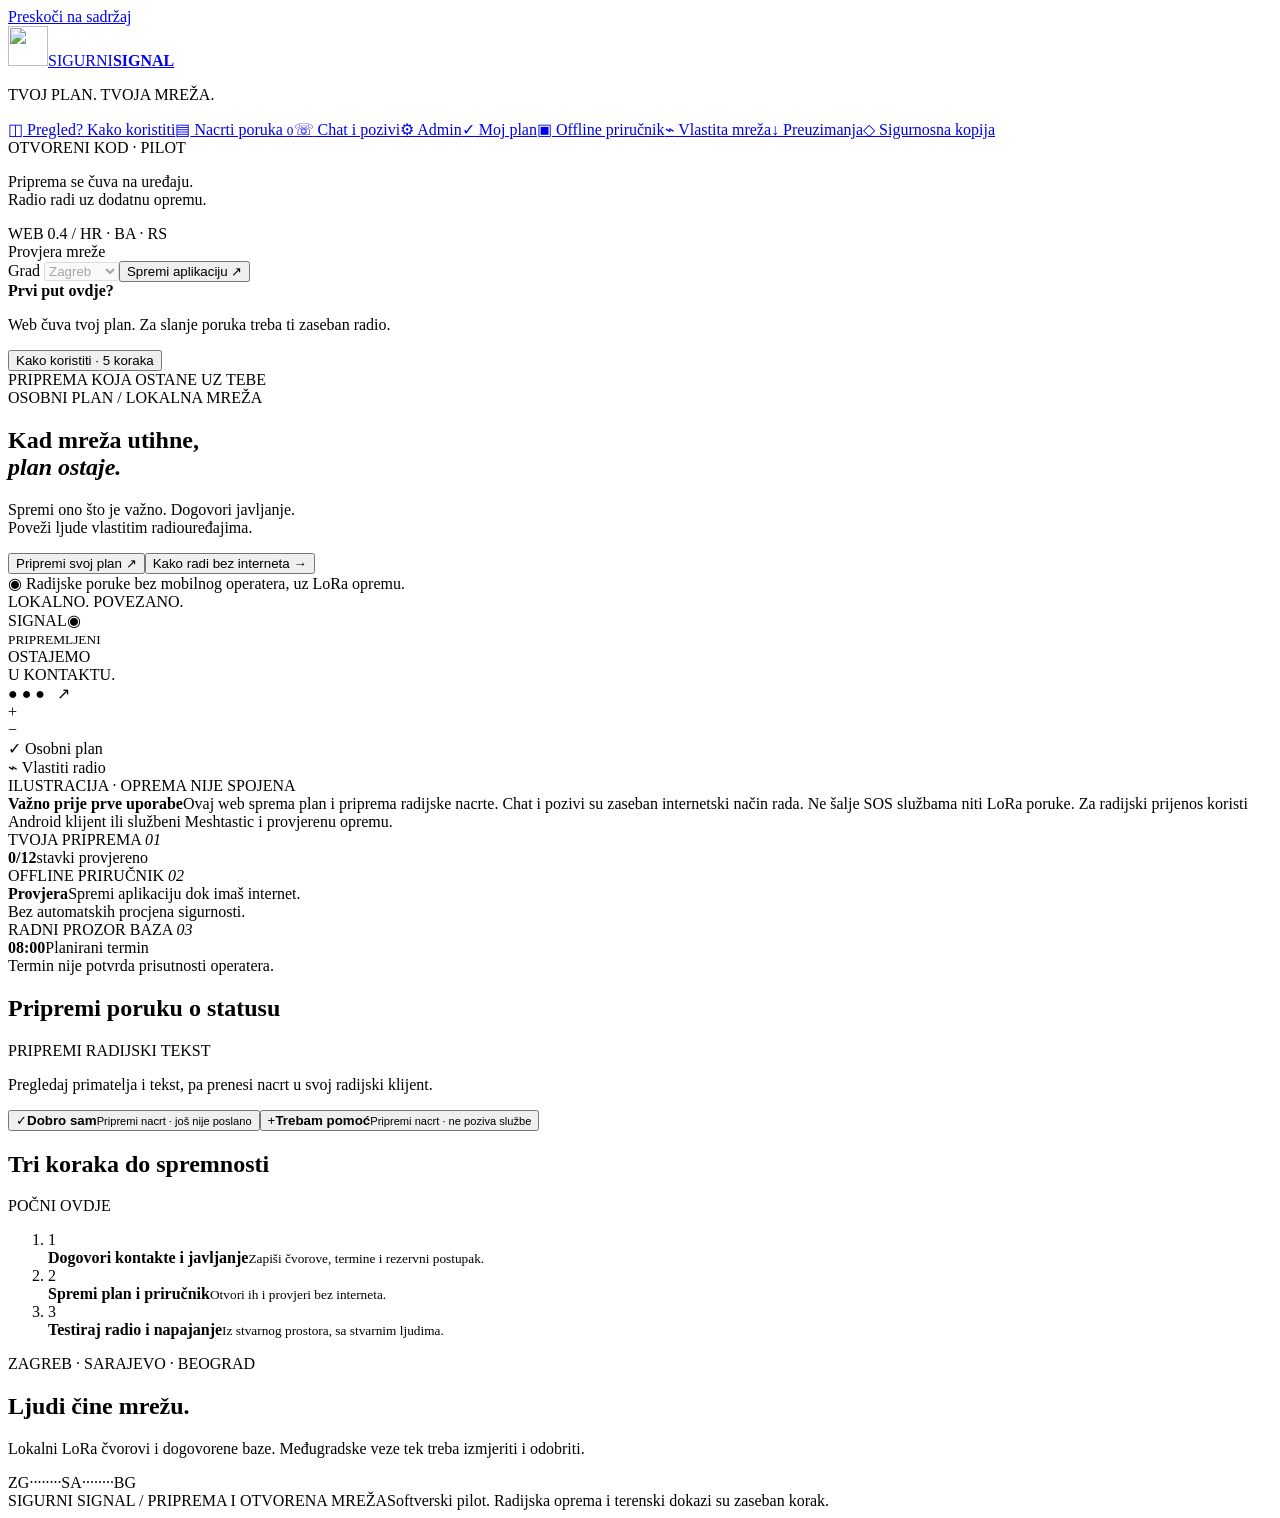
==== commit 3ccf015b: "Add isolated admin, invite chat, voice calls and member backups" ====
--- a/web/index.html
+++ b/web/index.html
@@ -2,18 +2,18 @@
 <html lang="hr"><head><meta charset="utf-8"><meta name="viewport" content="width=device-width,initial-scale=1"><meta name="theme-color" content="#153c32"><meta name="description" content="Sigurni Signal: offline priprema, lokalni plan i komunikacija preko vlastitih radijskih uređaja."><link rel="manifest" href="/manifest.webmanifest"><link rel="icon" href="/assets/icon.svg" type="image/svg+xml"><link rel="apple-touch-icon" href="/assets/icon-192.png"><link rel="stylesheet" href="/style.css"><script type="module" src="/app.mjs"></script><title>Sigurni Signal · Spremni i bez interneta</title></head>
 <body>
 <a class="skip" href="#main">Preskoči na sadržaj</a>
-<aside class="sidebar"><a href="#home" class="brand"><img src="/assets/icon.svg" width="40" height="40" alt=""><span>SIGURNI<b>SIGNAL</b></span></a><p class="nav-caption">TVOJ PLAN. TVOJA MREŽA.</p><nav aria-label="Glavna navigacija"><a href="#home" data-view="home" class="active"><span>◫</span> Pregled</a><a href="#help" data-view="help"><span aria-hidden="true">?</span> Kako koristiti</a><a href="#drafts" data-view="drafts"><span>▤</span> Nacrti poruka <small id="draft-count">0</small></a><a href="#plan" data-view="plan"><span>✓</span> Moj plan</a><a href="#guides" data-view="guides"><span>▣</span> Offline priručnik</a><a href="#network" data-view="network"><span>⌁</span> Vlastita mreža</a><a href="#downloads" data-view="downloads"><span>↓</span> Preuzimanja</a><a href="#backup" data-view="backup"><span>◇</span> Sigurnosna kopija</a></nav><div class="side-bottom"><span class="pilot-tag">OTVORENI KOD · PILOT</span><p>Priprema se čuva na uređaju.<br>Radio radi uz dodatnu opremu.</p><span class="side-version">WEB 0.3 / HR · BA · RS</span></div></aside>
+<aside class="sidebar"><a href="#home" class="brand"><img src="/assets/icon.svg" width="40" height="40" alt=""><span>SIGURNI<b>SIGNAL</b></span></a><p class="nav-caption">TVOJ PLAN. TVOJA MREŽA.</p><nav aria-label="Glavna navigacija"><a href="#home" data-view="home" class="active"><span>◫</span> Pregled</a><a href="#help" data-view="help"><span aria-hidden="true">?</span> Kako koristiti</a><a href="#drafts" data-view="drafts"><span>▤</span> Nacrti poruka <small id="draft-count">0</small></a><a href="#community" data-view="community"><span aria-hidden="true">☏</span> Chat i pozivi</a><a href="#admin" data-view="admin"><span aria-hidden="true">⚙</span> Admin</a><a href="#plan" data-view="plan"><span>✓</span> Moj plan</a><a href="#guides" data-view="guides"><span>▣</span> Offline priručnik</a><a href="#network" data-view="network"><span>⌁</span> Vlastita mreža</a><a href="#downloads" data-view="downloads"><span>↓</span> Preuzimanja</a><a href="#backup" data-view="backup"><span>◇</span> Sigurnosna kopija</a></nav><div class="side-bottom"><span class="pilot-tag">OTVORENI KOD · PILOT</span><p>Priprema se čuva na uređaju.<br>Radio radi uz dodatnu opremu.</p><span class="side-version">WEB 0.4 / HR · BA · RS</span></div></aside>
 <div class="workspace"><header><div class="connection"><span class="dot" id="net-dot"></span><span id="net-status">Provjera mreže</span></div><div class="header-actions"><label class="city-label">Grad <select id="city" aria-label="Grad plana" disabled><option>Zagreb</option><option>Sarajevo</option><option>Beograd</option></select></label><button id="install" class="button small">Spremi aplikaciju ↗</button></div></header>
 <main id="main" tabindex="-1" inert aria-busy="true"><div id="status" role="status" aria-live="polite" hidden></div><div id="update-banner" class="notice" hidden><span>Dostupna je nova verzija spremljene aplikacije.</span><button id="apply-update" class="text-button">Primijeni i ponovno otvori</button></div><div id="storage-warning" class="notice danger" hidden>Spremanje na uređaj nije dostupno. Promjene u ovoj sesiji nisu trajno spremljene.</div>
 <section data-page="home"><div class="start-here"><div><b>Prvi put ovdje?</b><p>Web čuva tvoj plan. Za slanje poruka treba ti zaseban radio.</p></div><button class="button primary" data-goto="help">Kako koristiti · 5 koraka</button></div><div class="eyebrow">PRIPREMA KOJA OSTANE UZ TEBE</div><div class="hero"><div class="hero-copy"><div class="edition"><span class="dot"></span> OSOBNI PLAN / LOKALNA MREŽA</div><h1>Kad mreža utihne,<br><em>plan ostaje.</em></h1><p>Spremi ono što je važno. Dogovori javljanje.<br>Poveži ljude vlastitim radiouređajima.</p><div class="hero-actions"><button class="button primary" data-goto="plan">Pripremi svoj plan <span>↗</span></button><button class="text-button" data-goto="network">Kako radi bez interneta →</button></div><div class="hero-foot"><span>◉</span> Radijske poruke bez mobilnog operatera, uz LoRa opremu.</div></div><div class="hero-art" aria-hidden="true"><div class="orbit o1"></div><div class="orbit o2"></div><div class="orbit o3"></div><div class="art-label top">LOKALNO. POVEZANO.</div><div class="radio"><div class="antenna"></div><div class="radio-top"><span>SIGNAL</span><span>◉</span></div><div class="radio-screen"><small>PRIPREMLJENI</small><div>OSTAJEMO<br>U KONTAKTU.</div><span>● ● ● &nbsp; ↗</span></div><div class="speaker"><i></i><i></i><i></i><i></i></div><div class="radio-bottom"><span>+</span><div></div><span>−</span></div></div><div class="art-tag tag-left"><span>✓</span> Osobni plan</div><div class="art-tag tag-right"><span>⌁</span> Vlastiti radio</div><div class="art-label bottom">ILUSTRACIJA · OPREMA NIJE SPOJENA</div></div></div>
-<div class="notice"><b>Važno prije prve uporabe</b><span>Ovaj web priprema nacrte i plan. Ne šalje SOS službama niti LoRa poruke. Za radijski prijenos koristi Android klijent ili službeni Meshtastic i provjerenu opremu.</span></div>
+<div class="notice"><b>Važno prije prve uporabe</b><span>Ovaj web sprema plan i priprema radijske nacrte. Chat i pozivi su zaseban internetski način rada. Ne šalje SOS službama niti LoRa poruke. Za radijski prijenos koristi Android klijent ili službeni Meshtastic i provjerenu opremu.</span></div>
 <div class="metrics"><article><span class="metric-label">TVOJA PRIPREMA <i>01</i></span><div><strong id="ready-count">0/12</strong><span>stavki provjereno</span></div><div class="progress-track"><div id="ready-progress"></div></div></article><article><span class="metric-label">OFFLINE PRIRUČNIK <i>02</i></span><div><strong id="offline-status">Provjera</strong><span id="offline-detail">Spremi aplikaciju dok imaš internet.</span></div><span class="metric-note">Bez automatskih procjena sigurnosti.</span></article><article><span class="metric-label">RADNI PROZOR BAZA <i>03</i></span><div><strong id="watch-time">08:00</strong><span id="watch-detail">Planirani termin</span></div><span class="metric-note">Termin nije potvrda prisutnosti operatera.</span></article></div>
 <div class="two-col"><article class="panel action-panel"><div class="section-head"><h2>Pripremi poruku o statusu</h2><span>PRIPREMI RADIJSKI TEKST</span></div><p>Pregledaj primatelja i tekst, pa prenesi nacrt u svoj radijski klijent.</p><div class="quick-actions"><button id="quick-ok" class="quick good"><span>✓</span><b>Dobro sam</b><small>Pripremi nacrt · još nije poslano</small></button><button id="quick-help" class="quick help"><span>+</span><b>Trebam pomoć</b><small>Pripremi nacrt · ne poziva službe</small></button></div></article><article class="panel steps-card"><div class="section-head"><h2>Tri koraka do spremnosti</h2><span>POČNI OVDJE</span></div><ol><li><span>1</span><div><b>Dogovori kontakte i javljanje</b><small>Zapiši čvorove, termine i rezervni postupak.</small></div></li><li><span>2</span><div><b>Spremi plan i priručnik</b><small>Otvori ih i provjeri bez interneta.</small></div></li><li><span>3</span><div><b>Testiraj radio i napajanje</b><small>Iz stvarnog prostora, sa stvarnim ljudima.</small></div></li></ol></article></div>
 <article class="panel local-network"><div><span class="eyebrow">ZAGREB · SARAJEVO · BEOGRAD</span><h2>Ljudi čine mrežu.</h2><p>Lokalni LoRa čvorovi i dogovorene baze. Međugradske veze tek treba izmjeriti i odobriti.</p></div><div class="cities" aria-label="Planirani gradovi"><span>ZG</span><i>········</i><span>SA</span><i>········</i><span>BG</span></div></article></section>
 <section data-page="help" hidden>
 <div class="eyebrow">POČNI OVDJE · BEZ TEHNIČKOG PREDZNANJA</div><h1>Kako koristiti Sigurni Signal.</h1>
 <p class="lede">Pripremi plan sada. Spremi ga na uređaj. Ako želiš poruke bez interneta, poveži telefon s kompatibilnim radiouređajem.</p>
-<div class="capability-grid"><article class="panel capability"><span class="status-pill good">RADI BEZ RAČUNA</span><h2>Plan i priručnik</h2><p>Kontakti, obiteljski dogovor, popis pripreme i upute. Nakon prvog spremanja dostupni su na ovom uređaju i bez interneta.</p></article><article class="panel capability"><span class="status-pill equipment">TREBA LoRa RADIO</span><h2>Stvarne radijske poruke</h2><p>Web priprema tekst. Android klijent ili službeni Meshtastic šalje ga preko Bluetoothom povezanog radija. Domet se provjerava na terenu.</p></article><article class="panel capability"><span class="status-pill optional">NEOBVEZNO · INTERNET</span><h2>Kopija u oblaku</h2><p>Supabase sprema šifriranu kopiju plana tek na tvoj zahtjev. Potreban je postojeći aplikacijski račun; nova registracija nije uključena.</p></article></div>
+<div class="capability-grid"><article class="panel capability"><span class="status-pill good">RADI BEZ RAČUNA</span><h2>Plan i priručnik</h2><p>Kontakti, obiteljski dogovor, popis pripreme i upute. Nakon prvog spremanja dostupni su na ovom uređaju i bez interneta.</p></article><article class="panel capability"><span class="status-pill equipment">TREBA LoRa RADIO</span><h2>Stvarne radijske poruke</h2><p>Web priprema tekst. Android klijent ili službeni Meshtastic šalje ga preko Bluetoothom povezanog radija. Domet se provjerava na terenu.</p></article><article class="panel capability"><span class="status-pill optional">NEOBVEZNO · INTERNET</span><h2>Kopija u oblaku</h2><p>Supabase sprema šifriranu kopiju plana tek na tvoj zahtjev. Isti osobni ključ koristiš za chat i kopije; dobivaš ga jednokratnom pozivnicom administratora.</p></article></div>
 <article class="panel"><h2>Pet koraka za prvu uporabu</h2><ol class="how-steps">
 <li><div><h3>Spremi aplikaciju dok imaš internet</h3><p>Pritisni „Spremi aplikaciju”. Na Androidu odaberi instalaciju, a na iPhoneu u Safariju: Dijeli → Dodaj na početni zaslon. Preuzmi i priručnik.</p><button class="text-button" data-goto="downloads">Otvori preuzimanja →</button></div></li>
 <li><div><h3>Ispuni svoj plan</h3><p>Odaberi grad, zapiši obiteljski dogovor i mjesto susreta. Spremi promjene. Dodaj kontakte s provjerenom oznakom čvora, npr. !1234abcd. Telefonski broj nije potreban.</p><button class="text-button" data-goto="plan">Otvori Moj plan →</button></div></li>
@@ -25,25 +25,39 @@
 <tr><th scope="row">Web, plan i kontakti</th><td><span class="status-pill good">PROVJERENO</span></td><td>Lokalna pohrana i nacrti. Podaci se ne prenose automatski na drugi telefon.</td></tr>
 <tr><th scope="row">Offline priručnik</th><td><span class="status-pill good">PROVJERENO</span></td><td>Spremi unaprijed i osobno otvori bez mreže. Sadržaj označava gdje još treba lokalni stručni pregled.</td></tr>
 <tr><th scope="row">Šifrirana datoteka</th><td><span class="status-pill good">PROVJERENO</span></td><td>Izvoz i uvoz plana uz zasebnu zaštitnu frazu. Nacrti nisu uključeni.</td></tr>
-<tr><th scope="row">Supabase kopije</th><td><span class="status-pill optional">POVEZANO · UZ RAČUN</span></td><td>Baza i vlasnička pravila provjereni. Prijava stvarnim korisničkim računom i cijeli prijenos iz preglednika još nisu potvrđeni.</td></tr>
+<tr><th scope="row">Chat i pozivi</th><td><span class="status-pill good">AKTIVNO · UZ POZIVNICU</span></td><td>Grupni i privatni chat te glasovni pozivi jedan-na-jedan. Potrebni su internet, osobni ključ i otvorena aplikacija. Na ograničenim mrežama poziv može biti blokiran.</td></tr><tr><th scope="row">Admin panel</th><td><span class="status-pill good">AKTIVNO · UZ ADMIN KLJUČ</span></td><td>Pozivnice, članovi i ovlasti, obavijesti, moderiranje grupnih poruka i dnevnik. Ne uključuje nadzor ili upravljanje fizičkom radijskom opremom.</td></tr><tr><th scope="row">Supabase kopije</th><td><span class="status-pill optional">POVEZANO · UZ RAČUN</span></td><td>Kopija članova koristi isti osobni ključ kao chat. Sadržaj se šifrira zasebnom zaštitnom frazom. Prethodna e-mail prijava ostaje dodatna mogućnost.</td></tr>
 <tr><th scope="row">Android radijski klijent</th><td><span class="status-pill equipment">PILOT · TREBA OPREMU</span></td><td>APK dostupan. Uparivanje, pozadinski rad i poruke na stvarnim telefonima i radijima još treba ispitati.</td></tr>
 <tr><th scope="row">iPhone radijske poruke</th><td><span class="status-pill equipment">SLUŽBENI MESHTASTIC</span></td><td>Nema vlastitog objedinjenog iPhone klijenta. Plan i upute koristiš ovdje, radio kroz službenu aplikaciju.</td></tr>
 <tr><th scope="row">Karte bez interneta</th><td><span class="status-pill equipment">TREBA PRIPREMU</span></td><td>Android ima pripremu offline regije; karte svih triju gradova nisu unaprijed isporučene. Web nema kartu.</td></tr>
 <tr><th scope="row">Gradske baze i međugradske veze</th><td><span class="status-pill pending">NIJE TERENSKI POTVRĐENO</span></td><td>Potrebni su oprema, operateri, dozvole i mjerenja. Odabir grada ili prikaz termina ne aktivira bazu.</td></tr>
 <tr><th scope="row">Rad bez mrežne struje</th><td><span class="status-pill pending">NIJE IZMJERENO</span></td><td>Lokalna mreža može koristiti baterije i solar. Autonomija 72/48 sati još nije dokazana.</td></tr>
-<tr><th scope="row">Mobilni SMS, glas i hitne službe</th><td><span class="status-pill pending">NIJE DIO APLIKACIJE</span></td><td>Nema SMS-a na telefonske brojeve, govornih poziva ili automatskog slanja službama. Za govor je planiran zaseban voki-toki.</td></tr>
+<tr><th scope="row">Mobilni SMS i hitne službe</th><td><span class="status-pill pending">NIJE DIO APLIKACIJE</span></td><td>Nema SMS-a na telefonske brojeve niti automatskog slanja službama. Internetski pozivi su u odjeljku Chat i pozivi; za lokalni govor bez interneta treba zaseban voki-toki.</td></tr>
 </tbody></table></div></article>
-<div class="two-col"><article class="panel"><h2>Gdje su moji podaci?</h2><p>Plan, kontakti i nacrti čuvaju se u ovom pregledniku. Drugi preglednik ili telefon ima svoju odvojenu pohranu. Brisanje podataka preglednika može ukloniti plan.</p><p>U sigurnosnu kopiju ulaze plan, kontakti i popis pripreme. Ne ulaze nacrti poruka, radijski ključevi ili GPS. Zaštitnu frazu čuvaj odvojeno.</p><button class="text-button" data-goto="backup">Napravi šifriranu kopiju →</button></article><article class="panel"><h2>Kako prepoznati stvarnu potvrdu?</h2><ol class="receipt-steps"><li><b>Nacrt spremljen</b> — tekst je samo na uređaju.</li><li><b>Predano radiju / radijski ACK</b> — nije dokaz da je osoba pročitala.</li><li><b>Ljudska potvrda</b> — zabilježi tko je i kako potvrdio primitak.</li></ol><p>Zahtjev za pomoć ne znači da je pokrenuta intervencija. Ne izlazi iz skloništa radi boljeg signala. Osloni se na nadležne službene upute.</p></article></div>
+<div class="two-col"><article class="panel"><h2>Chat i pozivi: kako pristupiti?</h2><ol class="receipt-steps"><li>Administrator učitava lokalno predanu datoteku svog ključa.</li><li>U Admin panelu izrađuje jednokratnu pozivnicu i predaje je namijenjenom članu.</li><li>Član učitava pozivnicu u Chat i pozivi, odabire ime i grad te preuzima osobni ključ.</li><li>Za razgovor odaberi kanal ili člana. Za poziv odaberi sugovornika i pritisni Nazovi; primatelj mora prihvatiti.</li><li>Pri sljedećem otvaranju učitaj svoj osobni ključ. Pozivnica se koristi samo jednom.</li></ol><button class="button primary" data-goto="community">Otvori chat i pozive →</button><p>Bez interneta koristi lokalni plan i LoRa. Internetski chat nije krajnje šifriran; šifrirane kopije plana ostaju zasebna funkcija s drugom prijavom.</p></article><article class="panel"><h2>Gdje su moji podaci?</h2><p>Plan, kontakti i nacrti čuvaju se u ovom pregledniku. Drugi preglednik ili telefon ima svoju odvojenu pohranu. Brisanje podataka preglednika može ukloniti plan.</p><p>U sigurnosnu kopiju ulaze plan, kontakti i popis pripreme. Ne ulaze nacrti poruka, radijski ključevi ili GPS. Zaštitnu frazu čuvaj odvojeno.</p><button class="text-button" data-goto="backup">Napravi šifriranu kopiju →</button></article><article class="panel"><h2>Kako prepoznati stvarnu potvrdu?</h2><ol class="receipt-steps"><li><b>Nacrt spremljen</b> — tekst je samo na uređaju.</li><li><b>Predano radiju / radijski ACK</b> — nije dokaz da je osoba pročitala.</li><li><b>Ljudska potvrda</b> — zabilježi tko je i kako potvrdio primitak.</li></ol><p>Zahtjev za pomoć ne znači da je pokrenuta intervencija. Ne izlazi iz skloništa radi boljeg signala. Osloni se na nadležne službene upute.</p></article></div>
 </section>
+<section data-page="community" hidden>
+<div class="eyebrow">INTERNETSKA VEZA · ZA POZVANE ČLANOVE</div><h1>Chat i besplatni pozivi.</h1><p class="lede">Razgovaraj s članovima Sigurnog Signala dok imate internet. Za LoRa poruke bez interneta koristi radijski klijent.</p>
+<div class="notice"><b>Pozivi iz preglednika u preglednik</b><span>Bez naknade operateru aplikacije, unutar ograničenja besplatnog hostinga. Internet, otvorena aplikacija i mikrofon su potrebni. Nema poziva na obične telefonske brojeve. Za ograničene mreže pripremljeno je povezivanje besplatnog TURN releja; njegova dostupnost provjerava se pri pozivu. Bez aktivnog releja izravni poziv može ne uspjeti.</span></div>
+<div id="community-status" class="community-notice" role="status" aria-live="polite">Priprema veze…</div>
+<div id="community-auth" class="two-col" inert><article class="panel"><span class="status-pill optional">POSTOJEĆI ČLAN</span><h2>Učitaj svoj ključ</h2><p>Administrator i članovi prijavljuju se osobnim pristupnim ključem Sigurnog Signala. Isti osobni ključ koristi se za chat, pozive i novu šifriranu kopiju plana.</p><button id="community-import" class="button primary">Učitaj datoteku ključa</button><input id="community-key-file" type="file" accept="application/json,.json" hidden><details class="manual-access"><summary>Imam ključ kao tekst</summary><form id="community-login"><label>Pristupni ključ<input id="community-key" type="password" autocomplete="off" minlength="64" maxlength="64" required></label><button class="button secondary" type="submit">Prijavi se</button></form></details><p class="fine-print">Prijava vrijedi u ovoj otvorenoj kartici do 8 sati. Ključ se ne sprema u preglednik. Sačuvaj svoju datoteku za sljedeću prijavu.</p></article>
+<article class="panel"><span class="status-pill good">NOVI ČLAN</span><h2>Imam pozivnicu</h2><p>Zatraži pozivnicu od administratora. Jednokratna pozivnica vrijedi sedam dana; nakon pristupanja preuzmi vlastiti ključ.</p><button id="community-invite-import" class="button secondary">Učitaj datoteku pozivnice</button><input id="community-invite-file" type="file" accept="application/json,.json" hidden><form id="community-join"><label>Pozivni ključ<input id="join-invite" type="password" autocomplete="off" minlength="64" maxlength="64" required></label><label>Ime za prikaz<input id="join-nickname" minlength="2" maxlength="40" autocomplete="nickname" required></label><label>Grad<select id="join-city"><option>Zagreb</option><option>Sarajevo</option><option>Beograd</option></select></label><button class="button primary" type="submit">Pridruži se i preuzmi svoj ključ</button></form></article></div>
+<div id="community-signed" hidden><div class="member-bar panel"><div><b id="community-who"></b><p id="community-sync">Veza se provjerava…</p></div><div class="button-row"><button id="community-export" class="button secondary">Preuzmi moj ključ</button><button id="community-refresh" class="button secondary">Osvježi</button><button id="community-logout" class="text-button">Odjavi se</button></div></div>
+<div id="community-announcements" class="community-announcements"></div>
+<div class="community-layout"><aside class="community-controls"><article class="panel"><h2>Razgovor</h2><label>Kanal<select id="community-room"><option value="general">Svi članovi</option><option>Zagreb</option><option>Sarajevo</option><option>Beograd</option></select></label><label>Privatni razgovor<select id="community-peer"><option value="">Grupni kanal</option></select></label><p class="fine-print">Odabirom člana otvaraš privatni razgovor s njim. Popis članova nije potvrda da su trenutačno online.</p></article>
+<article class="panel call-panel"><h2>Glasovni poziv</h2><label>Sugovornik<select id="call-peer"><option value="">Odaberi člana</option></select></label><p id="turn-status" class="fine-print">Mrežno povezivanje provjerava se na početku poziva.</p><p id="voice-status" role="status" aria-live="polite">Nema aktivnog poziva.</p><button id="voice-start" class="button primary">Nazovi odabranog člana</button><div class="button-row"><button id="voice-accept" class="button primary" hidden>Prihvati poziv</button><button id="voice-decline" class="button secondary" hidden>Odbij poziv</button><button id="voice-mute" class="button secondary" hidden>Isključi mikrofon</button><button id="voice-end" class="button secondary danger-text" hidden>Prekini poziv</button><button id="voice-other-end" class="button secondary danger-text" hidden>Prekini prethodni poziv</button></div><audio id="voice-audio" autoplay controls aria-label="Zvuk sugovornika"></audio><button id="voice-play" class="text-button" hidden>Uključi zvuk sugovornika</button><p class="fine-print">Mikrofon se uključuje tek na „Nazovi” ili „Prihvati”. Nema snimanja poziva. Sugovornici razmjenjuju mrežne podatke za povezivanje. Aplikacija mora ostati otvorena za dolazni poziv.</p></article>
+<details class="panel"><summary>Moj profil</summary><form id="community-profile"><label>Ime za prikaz<input id="profile-nickname" minlength="2" maxlength="40" required></label><label>Grad<select id="profile-city"><option>Zagreb</option><option>Sarajevo</option><option>Beograd</option></select></label><button class="button secondary" type="submit">Spremi profil</button></form></details></aside>
+<article class="panel conversation-panel"><div class="section-head"><h2 id="conversation-title">Svi članovi</h2><span id="conversation-scope" class="status-pill optional">INTERNETSKI CHAT</span></div><p class="fine-print">Poruke su dostupne odabranim članovima. Prikazuje se povijest posljednjih 30 dana; starija se pohrana briše tijekom redovitih provjera aktivne aplikacije. Chat poruke nisu krajnje šifrirane. Ovo nije kanal službi za hitne intervencije.</p><div id="community-messages" class="message-list" role="log" aria-live="polite" aria-label="Poruke razgovora"><p class="empty">Nema poruka.</p></div><form id="community-send"><label>Nova poruka<textarea id="community-body" rows="3" maxlength="1500" placeholder="Napiši poruku odabranom razgovoru…" required></textarea></label><div class="form-foot"><span id="community-count">0 / 1500 znakova</span><button id="community-send-button" class="button primary" type="submit">Pošalji u chat</button></div><p class="fine-print">Ovo slanje koristi internet. Ne šalje LoRa poruku ni mobilni SMS.</p></form></article></div></div></section>
+<section data-page="admin" hidden><div class="eyebrow">SIGURNI SIGNAL · UPRAVLJANJE ZAJEDNICOM</div><h1>Administratorski panel.</h1><p class="lede">Upravljaj članovima, jednokratnim pozivnicama, obavijestima i grupnim porukama. Uloga se provjerava na poslužitelju pri svakoj radnji.</p><div id="admin-gate" class="panel"><h2>Potrebna je administratorska prijava</h2><p>U odjeljku „Chat i pozivi” učitaj administratorski pristupni ključ. Ostali članovi nemaju administratorske ovlasti.</p><button class="button primary" data-goto="community">Otvori prijavu</button></div><div id="admin-content" hidden><div id="admin-stats" class="admin-stats"></div><div class="two-col"><article class="panel"><h2>Nova pozivnica</h2><form id="admin-invite"><label>Oznaka pozivnice<input id="admin-invite-label" maxlength="80" placeholder="Primjer: član Zagreba" required></label><button class="button primary" type="submit">Izradi i preuzmi pozivnicu</button></form><p class="fine-print">Jedna uporaba, sedam dana. Pozivnicu predaj samo namijenjenom članu. U bazi se čuva samo sažetak ključa.</p><div id="admin-invites"></div></article><article class="panel"><h2>Obavijest članovima</h2><form id="admin-announce"><label>Tekst obavijesti<textarea id="admin-announcement" maxlength="1500" rows="4" required></textarea></label><button class="button primary" type="submit">Objavi obavijest članovima</button></form><p class="fine-print">Prikazuje se prijavljenim članovima. Administratorska objava nije dokaz da obavijest dolazi od nadležne institucije.</p></article></div><article class="panel"><h2>Članovi i ovlasti</h2><p class="fine-print">Isključivanje pristupa zaustavlja nove zahtjeve tog ključa. Već otvoreni poziv zatvara se nakon provjere veze. Posljednji administrator ne može ostati bez ovlasti.</p><div id="admin-members" class="member-list"></div></article><article class="panel"><h2>Dnevnik administracije</h2><div id="admin-audit"></div><p class="fine-print">Administratori mogu ukloniti sadržaj grupne poruke kroz chat. Ne mogu pregledavati tuđe privatne razgovore niti šifrirane osobne kopije.</p></article></div><div id="admin-status" class="community-notice" role="status" aria-live="polite"></div></section>
 <section data-page="drafts" hidden><div class="eyebrow">PRIPREMI TEKST. POŠALJI GA RADIJEM.</div><h1>Nacrti poruka.</h1><p class="lede">Nacrti za tvoj radijski klijent. Spremanje ovdje ne znači da je poruka poslana.</p><div class="two-col"><article class="panel"><h2>Pripremi nacrt</h2><form id="draft-form"><label>Primatelj<select name="destination" id="recipient"><option value="all">Svi na privatnom kanalu</option></select></label><label>Vrsta<select name="kind" id="draft-kind"><option value="normal">Obična poruka</option><option value="ok">Dobro sam</option><option value="help">Trebam pomoć</option></select></label><label>Točan tekst<textarea name="body" id="draft-body" rows="4" required placeholder="Bez nepotrebnih osobnih podataka. Lokacija se ne dodaje automatski."></textarea></label><div class="form-foot"><span id="byte-count">11 / 200 UTF-8 bajtova</span><button class="button primary" type="submit">Pregledaj i spremi →</button></div></form></article><article class="panel"><h2>Potvrda ima značenje</h2><div class="explain"><b>1 / Nacrt u ovom webu</b><p>Samo lokalna priprema. Još nije predano radiouređaju. Za Android pilot kopira se tekst bez oznake; za službeni Meshtastic tekst s oznakom.</p><b>2 / Slanje u radijskom klijentu</b><p>Otvori Android aplikaciju ili službeni Meshtastic i provjeri privatni kanal i primatelja.</p><b>3 / Provjerena ljudska potvrda</b><p>Radijski ACK i tekst POTVRDA sami nisu dokaz da pomoć dolazi.</p></div></article></div><article class="panel"><div class="section-head"><h2>Spremljeni nacrti</h2><span>NA OVOM UREĐAJU</span></div><div id="draft-list"></div></article></section>
 <section data-page="plan" hidden><div class="eyebrow">PRIPREMI DANAS. PROVJERI U PRAKSI.</div><h1>Moj plan.</h1><p class="lede">Kontakti i priprema čuvaju se u ovom pregledniku. Zaštićena kopija je zaseban, dobrovoljan korak.</p><div class="two-col"><article class="panel"><div class="section-head"><h2>Popis pripreme</h2><span id="check-summary">0 / 12</span></div><div id="checklist"></div></article><article class="panel"><h2>Dogovor za obitelj</h2><form id="plan-form"><label>Kontakt izvan područja<input name="contact" maxlength="200" placeholder="Ime i dogovoreni način kontakta"></label><label>Dogovoreno mjesto<input name="meeting" maxlength="300" placeholder="Mjesto koje ste osobno provjerili"></label><label>Rezervni postupak<textarea name="notes" maxlength="2000" rows="6" placeholder="Što radimo ako nema potvrde? Kada je sljedeće javljanje?"></textarea></label><button class="button primary" type="submit">Spremi dogovor</button></form><p class="fine-print">Oznaka mjesta nije potvrda da je prostor siguran za radiološki događaj.</p></article></div><article class="panel"><h2>Osobni imenik</h2><form id="contact-form" class="form-grid"><label>Ime kontakta<input name="name" required maxlength="80"></label><label>Meshtastic oznaka čvora<input name="node" required pattern="![0-9a-fA-F]{8}" placeholder="!1234abcd"></label><button type="submit" class="button secondary align-end">Dodaj kontakt</button></form><div id="contact-list"></div></article></section>
 <section data-page="guides" hidden><div class="eyebrow">DOSTUPNO I KAD VEZE NEMA</div><h1>Mirno. Korak po korak.</h1><p class="lede">Pripremni vodiči s izvorima. Aktualne upute nadležnih službi imaju prednost.</p><div class="notice"><b>Nacrt za pilot</b><span>Stručni pregled i lokalizacija za svaku državu nisu potvrđeni. Nema mjerenja zračenja, doziranja joda ni odbrojavanja do sigurnog izlaska.</span></div><div id="guide-list"></div><a class="button secondary" href="/guide.html" target="_blank" rel="noopener">Otvori priručnik za ispis ↗</a></section>
 <section data-page="network" hidden><div class="eyebrow">VLASTITA INFRASTRUKTURA. STVARNO NAPAJANJE.</div><h1>Tvoj dio mreže.</h1><p class="lede">Javni internet je dodatak. Lokalna mreža mora imati vlastite uređaje, napajanje i ljude.</p><article class="panel network-diagram"><div><b>Telefon</b><small>Android / iPhone</small></div><span>Bluetooth →</span><div><b>Osobni LoRa radio</b><small>Privatni kanal</small></div><span>LoRa ↔</span><div><b>Lokalni čvor / baza</b><small>Baterija + opcionalni solar</small></div></article><div class="two-col"><article class="panel"><h2>Bez javnog interneta</h2><p>LoRa razmjenjuje kratke poruke preko kompatibilnih radija. Ne prenosi cijele web stranice kao širokopojasni internet. Uređaji se moraju unaprijed konfigurirati i terenski provjeriti.</p><p>Samostalni lokalni poslužitelj može nuditi ovaj priručnik i preuzimanja preko Etherneta ili lokalnog Wi-Fi pristupa. Taj Wi-Fi ne treba vezu s operaterom.</p><p>Bez električne energije ne radi ni radio ni poslužitelj. Baterije i solar daju rezervu; trajanje treba izmjeriti.</p></article><article class="panel"><h2>Rezerva napajanja</h2><form id="power-form" class="form-grid"><label>Izmjerena potrošnja Wh/dan<input name="daily" type="number" min="0.01" step="0.01" required></label><label>Dani<input name="days" type="number" min="1" max="30" value="3" required></label><label>Učinkovitost 0–1<input name="eff" type="number" min="0.01" max="1" step="0.01" value="0.85" required></label><label>Uporabljivi kapacitet 0–1<input name="usable" type="number" min="0.01" max="1" step="0.01" value="0.90" required></label><button class="button secondary" type="submit">Izračunaj s 30 % rezerve</button></form><output id="power-result"></output><p class="fine-print">Proračun nije dokaz autonomije. Cilj: 72 h baze bez mreže i solara; 48 h telefoni s rezervom.</p></article></div><article class="panel"><h2>Međugradski prijenos ostaje operaterski</h2><p>Termini 08:00, 14:00 i 20:00 su planirani prozori od 30 minuta. Potrebni su osposobljeni operateri, dozvole, dopušten sadržaj i dokaz veze. Nema automatskog šifriranog HF mosta, jamstva dežurstva ili potvrđene pokrivenosti.</p><a href="/downloads/offgrid-guide.html" class="text-button">Upute za lokalnu mrežu i napajanje →</a></article></section>
-<section data-page="downloads" hidden><div class="eyebrow">SPREMI PRIJE NEGO ŠTO ZATREBA</div><h1>Preuzimanja.</h1><p class="lede">Besplatan otvoreni softver. Radiooprema i provjera mreže pripremaju se zasebno.</p><div class="download-grid"><article class="panel"><span class="download-icon">⌁</span><span class="pilot-tag">ANDROID PILOT 0.1</span><h2>Radijski klijent</h2><p>Kotlin/Compose klijent s Meshtastic Bluetooth vezom. Testno potpisan APK; rad na stvarnim uređajima još treba provjeriti.</p><a id="download-apk" class="button primary" href="#">Preuzmi APK ↓</a><p class="fine-print" id="apk-size">Oko 56 MB · instaliraj unaprijed</p></article><article class="panel"><span class="download-icon">▣</span><span class="pilot-tag">ZA ANDROID I IPHONE</span><h2>Offline priručnik</h2><p>Samostalna stranica za spremanje i ispis. Na iPhoneu poruke koristi službena Meshtastic aplikacija.</p><a class="button secondary" href="/downloads/prirucnik-offline.html" download="sigurni-signal-prirucnik.html">Spremi priručnik ↓</a></article><article class="panel"><span class="download-icon">{ }</span><span class="pilot-tag">GPL · WEB 0.3</span><h2>Vlastita baza</h2><p>Izvorni kod, bazna konzola, lokalni poslužitelj i obrasci za terenske provjere. Bez obveznog oblaka.</p><a id="download-source" class="button secondary" href="/downloads/source.zip">Preuzmi izvorni kod ↓</a></article></div><article class="panel"><h2>Provjeri izdanje</h2><p id="release-status">Učitavanje podataka izdanja…</p><a id="release-link" class="text-button" href="#" target="_blank" rel="noopener">Izvori, verzije i SHA256 →</a><p class="fine-print">Nijedan softverski test ne potvrđuje domet, regulatorno odobrenje, sigurnost skloništa ili otpornost na EMP.</p></article></section>
-<section data-page="backup" hidden><div class="eyebrow">TVOJA ODLUKA. TVOJA ZAŠTITNA FRAZA.</div><h1>Sigurnosna kopija.</h1><p class="lede">Plan radi i bez prijave. Kopija kontakata, pripreme i obiteljskog dogovora šifrira se na uređaju.</p><div class="notice"><b>Frazu čuvaj odvojeno</b><span>Bez zaštitne fraze nema oporavka. Radijski ključevi, GPS i radijske poruke ne šalju se ovim alatom. Nacrti poruka ne ulaze u kopiju.</span></div><div class="two-col"><article class="panel"><h2>Šifrirana datoteka</h2><label>Zaštitna fraza (najmanje 12 znakova)<input id="backup-phrase" type="password" minlength="12" maxlength="1024" autocomplete="new-password"></label><div class="button-row"><button class="button primary" id="export-backup">Izvezi šifrirani plan ↓</button><button class="button secondary" id="import-backup">Uvezi kopiju ↑</button></div><input type="file" id="backup-file" accept="application/json,.json" hidden><p class="fine-print">Lokalni plan u pregledniku nije puni šifrirani sef. Zaštiti uređaj i čuvaj šifriranu kopiju na odvojenom mediju.</p></article><article class="panel"><div class="section-head"><h2>Neobvezni Supabase oblak</h2><span id="cloud-status" class="state-tag">NIJE POVEZAN</span></div><p id="cloud-description">Oblak nije potreban za pripremu ili radijske poruke.</p><form id="login-form" method="post"><label>E-mail postojećeg računa<input name="email" type="email" autocomplete="username" required></label><label>Lozinka računa<input name="password" type="password" autocomplete="current-password" required></label><button id="login-button" class="button secondary" type="submit">Poveži račun</button></form><div id="cloud-actions" hidden><p id="cloud-user"></p><label class="check-row"><input type="checkbox" id="cloud-consent"> Želim sada poslati šifriranu kopiju svog plana u oblak.</label><div class="button-row"><button id="cloud-save" class="button primary">Spremi šifriranu kopiju</button><button id="cloud-restore" class="button secondary">Preuzmi i obnovi</button><button id="cloud-delete" class="text-button danger-text">Izbriši kopiju iz oblaka</button><button id="logout" class="text-button">Odspoji račun</button></div></div><p class="fine-print">Besplatni Supabase može se pauzirati nakon neaktivnosti. Prijava vrijedi samo u ovoj otvorenoj kartici. Nova registracija nije uključena dok se ne pripremi dostava e-pošte.</p></article></div></section>
+<section data-page="downloads" hidden><div class="eyebrow">SPREMI PRIJE NEGO ŠTO ZATREBA</div><h1>Preuzimanja.</h1><p class="lede">Besplatan otvoreni softver. Radiooprema i provjera mreže pripremaju se zasebno.</p><div class="download-grid"><article class="panel"><span class="download-icon">⌁</span><span class="pilot-tag">ANDROID PILOT 0.1</span><h2>Radijski klijent</h2><p>Kotlin/Compose klijent s Meshtastic Bluetooth vezom. Testno potpisan APK; rad na stvarnim uređajima još treba provjeriti.</p><a id="download-apk" class="button primary" href="#">Preuzmi APK ↓</a><p class="fine-print" id="apk-size">Oko 56 MB · instaliraj unaprijed</p></article><article class="panel"><span class="download-icon">▣</span><span class="pilot-tag">ZA ANDROID I IPHONE</span><h2>Offline priručnik</h2><p>Samostalna stranica za spremanje i ispis. Na iPhoneu poruke koristi službena Meshtastic aplikacija.</p><a class="button secondary" href="/downloads/prirucnik-offline.html" download="sigurni-signal-prirucnik.html">Spremi priručnik ↓</a></article><article class="panel"><span class="download-icon">{ }</span><span class="pilot-tag">GPL · WEB 0.4</span><h2>Vlastita baza</h2><p>Izvorni kod, bazna konzola, lokalni poslužitelj i obrasci za terenske provjere. Bez obveznog oblaka.</p><a id="download-source" class="button secondary" href="/downloads/source.zip">Preuzmi izvorni kod ↓</a></article></div><article class="panel"><h2>Provjeri izdanje</h2><p id="release-status">Učitavanje podataka izdanja…</p><a id="release-link" class="text-button" href="#" target="_blank" rel="noopener">Izvori, verzije i SHA256 →</a><p class="fine-print">Nijedan softverski test ne potvrđuje domet, regulatorno odobrenje, sigurnost skloništa ili otpornost na EMP.</p></article></section>
+<section data-page="backup" hidden><div class="eyebrow">TVOJA ODLUKA. TVOJA ZAŠTITNA FRAZA.</div><h1>Sigurnosna kopija.</h1><p class="lede">Plan radi i bez prijave. Kopija kontakata, pripreme i obiteljskog dogovora šifrira se na uređaju.</p><div class="notice"><b>Frazu čuvaj odvojeno</b><span>Bez zaštitne fraze nema oporavka. Radijski ključevi, GPS i radijske poruke ne šalju se ovim alatom. Nacrti poruka ne ulaze u kopiju.</span></div><article class="panel"><label>Zaštitna fraza (najmanje 12 znakova)<input id="backup-phrase" type="password" minlength="12" maxlength="1024" autocomplete="new-password"></label><p class="fine-print">Ova fraza štiti sadržaj datoteke i kopije u oblaku. Različita je od osobnog ključa za prijavu i ne šalje se poslužitelju.</p></article><article class="panel"><div class="section-head"><h2>Kopija za članove Sigurnog Signala</h2><span id="community-backup-status" class="state-tag">POTREBNA PRIJAVA U CHAT</span></div><p>Koristi osobni ključ iz chata. Ne treba e-mail račun. Kopija sadrži samo plan, kontakte i pripremu; ne sadrži chat, radijske nacrte ili pristupni ključ.</p><div class="button-row"><button class="button primary" id="member-backup-put" disabled>Spremi šifriranu kopiju</button><button class="button secondary" id="member-backup-get" disabled>Preuzmi i obnovi plan</button><button class="text-button danger-text" id="member-backup-delete" disabled>Izbriši ovu kopiju iz oblaka</button><button class="text-button" data-goto="community">Prijava osobnim ključem →</button></div><div id="member-backup-feedback" class="community-notice" role="status" aria-live="polite"></div><p class="fine-print">Upiši zaštitnu frazu iznad. Podaci se šalju samo na ovu radnju. Brisanje kopije ne briše lokalni plan.</p></article><div class="two-col"><article class="panel"><h2>Šifrirana datoteka</h2><div class="button-row"><button class="button primary" id="export-backup">Izvezi šifrirani plan ↓</button><button class="button secondary" id="import-backup">Uvezi kopiju ↑</button></div><input type="file" id="backup-file" accept="application/json,.json" hidden><p class="fine-print">Lokalni plan u pregledniku nije puni šifrirani sef. Zaštiti uređaj i čuvaj šifriranu kopiju na odvojenom mediju.</p></article><article class="panel"><div class="section-head"><h2>Prethodni e-mail račun</h2><span id="cloud-status" class="state-tag">NIJE POVEZAN</span></div><p id="cloud-description">Oblak nije potreban za pripremu ili radijske poruke.</p><form id="login-form" method="post"><label>E-mail postojećeg računa<input name="email" type="email" autocomplete="username" required></label><label>Lozinka računa<input name="password" type="password" autocomplete="current-password" required></label><button id="login-button" class="button secondary" type="submit">Poveži račun</button></form><div id="cloud-actions" hidden><p id="cloud-user"></p><label class="check-row"><input type="checkbox" id="cloud-consent"> Želim sada poslati šifriranu kopiju svog plana u oblak.</label><div class="button-row"><button id="cloud-save" class="button primary">Spremi šifriranu kopiju</button><button id="cloud-restore" class="button secondary">Preuzmi i obnovi</button><button id="cloud-delete" class="text-button danger-text">Izbriši kopiju iz oblaka</button><button id="logout" class="text-button">Odspoji račun</button></div></div><p class="fine-print">Besplatni Supabase može se pauzirati nakon neaktivnosti. Prijava vrijedi samo u ovoj otvorenoj kartici. Nova registracija nije uključena dok se ne pripremi dostava e-pošte.</p></article></div></section>
 <footer><span>SIGURNI SIGNAL / PRIPREMA I OTVORENA MREŽA</span><span>Softverski pilot. Radijska oprema i terenski dokazi su zaseban korak.</span></footer>
 </main></div>
 <dialog id="review-dialog"><form method="dialog"><button class="close" value="cancel" aria-label="Zatvori pregled">×</button></form><span class="eyebrow">NACRT ZA RADIJSKI KLIJENT</span><h2>Provjeri prije spremanja.</h2><p id="review-recipient"></p><pre id="review-wire"></pre><label class="check-row"><input type="checkbox" id="review-confirm"> Razumijem da ovaj web ne šalje poruku niti potvrđuje dolazak pomoći.</label><p class="fine-print">Provjeri privatni kanal, primatelja i stvarnu radijsku vezu prije slanja u odabranom klijentu.</p><button id="save-draft" class="button primary">Spremi nacrt na uređaj</button></dialog>
 <dialog id="confirm-dialog"><h2 id="confirm-title">Potvrdi radnju</h2><p id="confirm-description"></p><div class="button-row"><button id="confirm-yes" class="button primary">Potvrdi</button><button id="confirm-no" class="button secondary">Odustani</button></div></dialog>
+<dialog id="community-confirm"><h2 id="community-confirm-title">Potvrdi radnju</h2><p id="community-confirm-text"></p><div class="button-row"><button id="community-confirm-yes" class="button primary">Potvrdi</button><button id="community-confirm-no" class="button secondary">Odustani</button></div></dialog>
 <dialog id="install-dialog"><form method="dialog"><button class="close" value="cancel" aria-label="Zatvori upute">×</button></form><span class="eyebrow">PRIPREMI DOK IMAŠ INTERNET</span><h2>Spremi aplikaciju.</h2><p>Android/Chrome: iz izbornika preglednika odaberi „Instaliraj aplikaciju” ili „Dodaj na početni zaslon”.</p><p>iPhone/Safari: Dijeli → Dodaj na početni zaslon. Zatim otvori aplikaciju i provjeri sadržaj u zrakoplovnom načinu.</p><p>Preglednik može ukloniti podatke ako ponestane prostora. Sačuvaj i priručnik te šifriranu kopiju na odvojenom mediju.</p><p id="install-status"></p></dialog>
 </body></html>
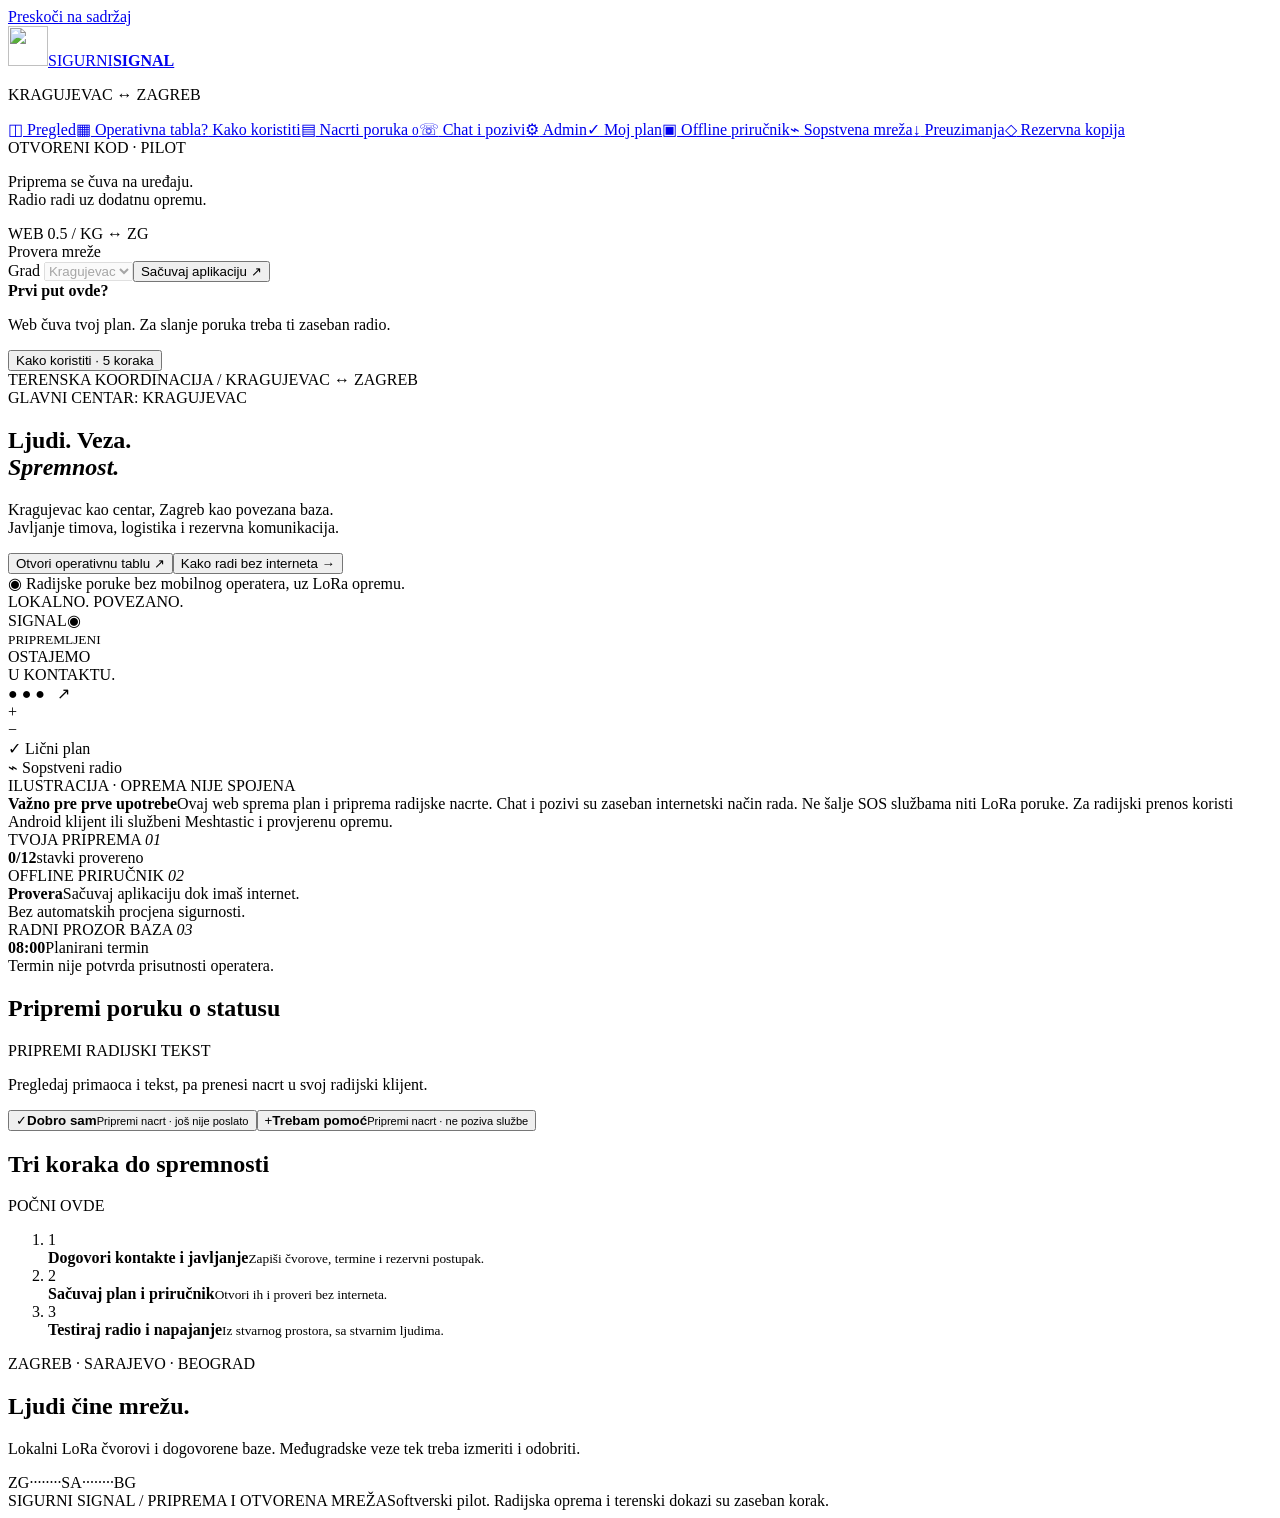
==== commit 9dbbc454: "Add Kragujevac-Zagreb field coordination and logistics" ====
--- a/web/index.html
+++ b/web/index.html
@@ -1,63 +1,75 @@
 <!doctype html>
-<html lang="hr"><head><meta charset="utf-8"><meta name="viewport" content="width=device-width,initial-scale=1"><meta name="theme-color" content="#153c32"><meta name="description" content="Sigurni Signal: offline priprema, lokalni plan i komunikacija preko vlastitih radijskih uređaja."><link rel="manifest" href="/manifest.webmanifest"><link rel="icon" href="/assets/icon.svg" type="image/svg+xml"><link rel="apple-touch-icon" href="/assets/icon-192.png"><link rel="stylesheet" href="/style.css"><script type="module" src="/app.mjs"></script><title>Sigurni Signal · Spremni i bez interneta</title></head>
+<html lang="sr-Latn"><head><meta charset="utf-8"><meta name="viewport" content="width=device-width,initial-scale=1"><meta name="theme-color" content="#153c32"><meta name="description" content="Sigurni Signal: offline priprema, lokalni plan i komunikacija preko sopstvenih radijskih uređaja."><link rel="manifest" href="/manifest.webmanifest"><link rel="icon" href="/assets/icon.svg" type="image/svg+xml"><link rel="apple-touch-icon" href="/assets/icon-192.png"><link rel="stylesheet" href="/style.css"><script type="module" src="/app.mjs"></script><title>Sigurni Signal · Kragujevac ↔ Zagreb</title></head>
 <body>
 <a class="skip" href="#main">Preskoči na sadržaj</a>
-<aside class="sidebar"><a href="#home" class="brand"><img src="/assets/icon.svg" width="40" height="40" alt=""><span>SIGURNI<b>SIGNAL</b></span></a><p class="nav-caption">TVOJ PLAN. TVOJA MREŽA.</p><nav aria-label="Glavna navigacija"><a href="#home" data-view="home" class="active"><span>◫</span> Pregled</a><a href="#help" data-view="help"><span aria-hidden="true">?</span> Kako koristiti</a><a href="#drafts" data-view="drafts"><span>▤</span> Nacrti poruka <small id="draft-count">0</small></a><a href="#community" data-view="community"><span aria-hidden="true">☏</span> Chat i pozivi</a><a href="#admin" data-view="admin"><span aria-hidden="true">⚙</span> Admin</a><a href="#plan" data-view="plan"><span>✓</span> Moj plan</a><a href="#guides" data-view="guides"><span>▣</span> Offline priručnik</a><a href="#network" data-view="network"><span>⌁</span> Vlastita mreža</a><a href="#downloads" data-view="downloads"><span>↓</span> Preuzimanja</a><a href="#backup" data-view="backup"><span>◇</span> Sigurnosna kopija</a></nav><div class="side-bottom"><span class="pilot-tag">OTVORENI KOD · PILOT</span><p>Priprema se čuva na uređaju.<br>Radio radi uz dodatnu opremu.</p><span class="side-version">WEB 0.4 / HR · BA · RS</span></div></aside>
-<div class="workspace"><header><div class="connection"><span class="dot" id="net-dot"></span><span id="net-status">Provjera mreže</span></div><div class="header-actions"><label class="city-label">Grad <select id="city" aria-label="Grad plana" disabled><option>Zagreb</option><option>Sarajevo</option><option>Beograd</option></select></label><button id="install" class="button small">Spremi aplikaciju ↗</button></div></header>
-<main id="main" tabindex="-1" inert aria-busy="true"><div id="status" role="status" aria-live="polite" hidden></div><div id="update-banner" class="notice" hidden><span>Dostupna je nova verzija spremljene aplikacije.</span><button id="apply-update" class="text-button">Primijeni i ponovno otvori</button></div><div id="storage-warning" class="notice danger" hidden>Spremanje na uređaj nije dostupno. Promjene u ovoj sesiji nisu trajno spremljene.</div>
-<section data-page="home"><div class="start-here"><div><b>Prvi put ovdje?</b><p>Web čuva tvoj plan. Za slanje poruka treba ti zaseban radio.</p></div><button class="button primary" data-goto="help">Kako koristiti · 5 koraka</button></div><div class="eyebrow">PRIPREMA KOJA OSTANE UZ TEBE</div><div class="hero"><div class="hero-copy"><div class="edition"><span class="dot"></span> OSOBNI PLAN / LOKALNA MREŽA</div><h1>Kad mreža utihne,<br><em>plan ostaje.</em></h1><p>Spremi ono što je važno. Dogovori javljanje.<br>Poveži ljude vlastitim radiouređajima.</p><div class="hero-actions"><button class="button primary" data-goto="plan">Pripremi svoj plan <span>↗</span></button><button class="text-button" data-goto="network">Kako radi bez interneta →</button></div><div class="hero-foot"><span>◉</span> Radijske poruke bez mobilnog operatera, uz LoRa opremu.</div></div><div class="hero-art" aria-hidden="true"><div class="orbit o1"></div><div class="orbit o2"></div><div class="orbit o3"></div><div class="art-label top">LOKALNO. POVEZANO.</div><div class="radio"><div class="antenna"></div><div class="radio-top"><span>SIGNAL</span><span>◉</span></div><div class="radio-screen"><small>PRIPREMLJENI</small><div>OSTAJEMO<br>U KONTAKTU.</div><span>● ● ● &nbsp; ↗</span></div><div class="speaker"><i></i><i></i><i></i><i></i></div><div class="radio-bottom"><span>+</span><div></div><span>−</span></div></div><div class="art-tag tag-left"><span>✓</span> Osobni plan</div><div class="art-tag tag-right"><span>⌁</span> Vlastiti radio</div><div class="art-label bottom">ILUSTRACIJA · OPREMA NIJE SPOJENA</div></div></div>
-<div class="notice"><b>Važno prije prve uporabe</b><span>Ovaj web sprema plan i priprema radijske nacrte. Chat i pozivi su zaseban internetski način rada. Ne šalje SOS službama niti LoRa poruke. Za radijski prijenos koristi Android klijent ili službeni Meshtastic i provjerenu opremu.</span></div>
-<div class="metrics"><article><span class="metric-label">TVOJA PRIPREMA <i>01</i></span><div><strong id="ready-count">0/12</strong><span>stavki provjereno</span></div><div class="progress-track"><div id="ready-progress"></div></div></article><article><span class="metric-label">OFFLINE PRIRUČNIK <i>02</i></span><div><strong id="offline-status">Provjera</strong><span id="offline-detail">Spremi aplikaciju dok imaš internet.</span></div><span class="metric-note">Bez automatskih procjena sigurnosti.</span></article><article><span class="metric-label">RADNI PROZOR BAZA <i>03</i></span><div><strong id="watch-time">08:00</strong><span id="watch-detail">Planirani termin</span></div><span class="metric-note">Termin nije potvrda prisutnosti operatera.</span></article></div>
-<div class="two-col"><article class="panel action-panel"><div class="section-head"><h2>Pripremi poruku o statusu</h2><span>PRIPREMI RADIJSKI TEKST</span></div><p>Pregledaj primatelja i tekst, pa prenesi nacrt u svoj radijski klijent.</p><div class="quick-actions"><button id="quick-ok" class="quick good"><span>✓</span><b>Dobro sam</b><small>Pripremi nacrt · još nije poslano</small></button><button id="quick-help" class="quick help"><span>+</span><b>Trebam pomoć</b><small>Pripremi nacrt · ne poziva službe</small></button></div></article><article class="panel steps-card"><div class="section-head"><h2>Tri koraka do spremnosti</h2><span>POČNI OVDJE</span></div><ol><li><span>1</span><div><b>Dogovori kontakte i javljanje</b><small>Zapiši čvorove, termine i rezervni postupak.</small></div></li><li><span>2</span><div><b>Spremi plan i priručnik</b><small>Otvori ih i provjeri bez interneta.</small></div></li><li><span>3</span><div><b>Testiraj radio i napajanje</b><small>Iz stvarnog prostora, sa stvarnim ljudima.</small></div></li></ol></article></div>
-<article class="panel local-network"><div><span class="eyebrow">ZAGREB · SARAJEVO · BEOGRAD</span><h2>Ljudi čine mrežu.</h2><p>Lokalni LoRa čvorovi i dogovorene baze. Međugradske veze tek treba izmjeriti i odobriti.</p></div><div class="cities" aria-label="Planirani gradovi"><span>ZG</span><i>········</i><span>SA</span><i>········</i><span>BG</span></div></article></section>
+<aside class="sidebar"><a href="#home" class="brand"><img src="/assets/icon.svg" width="40" height="40" alt=""><span>SIGURNI<b>SIGNAL</b></span></a><p class="nav-caption">KRAGUJEVAC ↔ ZAGREB</p><nav aria-label="Glavna navigacija"><a href="#home" data-view="home" class="active"><span>◫</span> Pregled</a><a href="#operations" data-view="operations"><span aria-hidden="true">▦</span> Operativna tabla</a><a href="#help" data-view="help"><span aria-hidden="true">?</span> Kako koristiti</a><a href="#drafts" data-view="drafts"><span>▤</span> Nacrti poruka <small id="draft-count">0</small></a><a href="#community" data-view="community"><span aria-hidden="true">☏</span> Chat i pozivi</a><a href="#admin" data-view="admin"><span aria-hidden="true">⚙</span> Admin</a><a href="#plan" data-view="plan"><span>✓</span> Moj plan</a><a href="#guides" data-view="guides"><span>▣</span> Offline priručnik</a><a href="#network" data-view="network"><span>⌁</span> Sopstvena mreža</a><a href="#downloads" data-view="downloads"><span>↓</span> Preuzimanja</a><a href="#backup" data-view="backup"><span>◇</span> Rezervna kopija</a></nav><div class="side-bottom"><span class="pilot-tag">OTVORENI KOD · PILOT</span><p>Priprema se čuva na uređaju.<br>Radio radi uz dodatnu opremu.</p><span class="side-version">WEB 0.5 / KG ↔ ZG</span></div></aside>
+<div class="workspace"><header><div class="connection"><span class="dot" id="net-dot"></span><span id="net-status">Provera mreže</span></div><div class="header-actions"><label class="city-label">Grad <select id="city" aria-label="Grad plana" disabled><option>Kragujevac</option><option>Zagreb</option><option>Sarajevo</option><option>Beograd</option></select></label><button id="install" class="button small">Sačuvaj aplikaciju ↗</button></div></header>
+<main id="main" tabindex="-1" inert aria-busy="true"><div id="status" role="status" aria-live="polite" hidden></div><div id="update-banner" class="notice" hidden><span>Dostupna je nova verzija sačuvane aplikacije.</span><button id="apply-update" class="text-button">Primijeni i ponovno otvori</button></div><div id="storage-warning" class="notice danger" hidden>Čuvanje na uređaj nije dostupno. Promene u ovoj sesiji nisu trajno sačuvane.</div>
+<section data-page="home"><div class="start-here"><div><b>Prvi put ovde?</b><p>Web čuva tvoj plan. Za slanje poruka treba ti zaseban radio.</p></div><button class="button primary" data-goto="help">Kako koristiti · 5 koraka</button></div><div class="eyebrow">TERENSKA KOORDINACIJA / KRAGUJEVAC ↔ ZAGREB</div><div class="hero"><div class="hero-copy"><div class="edition"><span class="dot"></span> GLAVNI CENTAR: KRAGUJEVAC</div><h1>Ljudi. Veza.<br><em>Spremnost.</em></h1><p>Kragujevac kao centar, Zagreb kao povezana baza.<br>Javljanje timova, logistika i rezervna komunikacija.</p><div class="hero-actions"><button class="button primary" data-goto="operations">Otvori operativnu tablu <span>↗</span></button><button class="text-button" data-goto="network">Kako radi bez interneta →</button></div><div class="hero-foot"><span>◉</span> Radijske poruke bez mobilnog operatera, uz LoRa opremu.</div></div><div class="hero-art" aria-hidden="true"><div class="orbit o1"></div><div class="orbit o2"></div><div class="orbit o3"></div><div class="art-label top">LOKALNO. POVEZANO.</div><div class="radio"><div class="antenna"></div><div class="radio-top"><span>SIGNAL</span><span>◉</span></div><div class="radio-screen"><small>PRIPREMLJENI</small><div>OSTAJEMO<br>U KONTAKTU.</div><span>● ● ● &nbsp; ↗</span></div><div class="speaker"><i></i><i></i><i></i><i></i></div><div class="radio-bottom"><span>+</span><div></div><span>−</span></div></div><div class="art-tag tag-left"><span>✓</span> Lični plan</div><div class="art-tag tag-right"><span>⌁</span> Sopstveni radio</div><div class="art-label bottom">ILUSTRACIJA · OPREMA NIJE SPOJENA</div></div></div>
+<div class="notice"><b>Važno pre prve upotrebe</b><span>Ovaj web sprema plan i priprema radijske nacrte. Chat i pozivi su zaseban internetski način rada. Ne šalje SOS službama niti LoRa poruke. Za radijski prenos koristi Android klijent ili službeni Meshtastic i provjerenu opremu.</span></div>
+<div class="metrics"><article><span class="metric-label">TVOJA PRIPREMA <i>01</i></span><div><strong id="ready-count">0/12</strong><span>stavki provereno</span></div><div class="progress-track"><div id="ready-progress"></div></div></article><article><span class="metric-label">OFFLINE PRIRUČNIK <i>02</i></span><div><strong id="offline-status">Provera</strong><span id="offline-detail">Sačuvaj aplikaciju dok imaš internet.</span></div><span class="metric-note">Bez automatskih procjena sigurnosti.</span></article><article><span class="metric-label">RADNI PROZOR BAZA <i>03</i></span><div><strong id="watch-time">08:00</strong><span id="watch-detail">Planirani termin</span></div><span class="metric-note">Termin nije potvrda prisutnosti operatera.</span></article></div>
+<div class="two-col"><article class="panel action-panel"><div class="section-head"><h2>Pripremi poruku o statusu</h2><span>PRIPREMI RADIJSKI TEKST</span></div><p>Pregledaj primaoca i tekst, pa prenesi nacrt u svoj radijski klijent.</p><div class="quick-actions"><button id="quick-ok" class="quick good"><span>✓</span><b>Dobro sam</b><small>Pripremi nacrt · još nije poslato</small></button><button id="quick-help" class="quick help"><span>+</span><b>Trebam pomoć</b><small>Pripremi nacrt · ne poziva službe</small></button></div></article><article class="panel steps-card"><div class="section-head"><h2>Tri koraka do spremnosti</h2><span>POČNI OVDE</span></div><ol><li><span>1</span><div><b>Dogovori kontakte i javljanje</b><small>Zapiši čvorove, termine i rezervni postupak.</small></div></li><li><span>2</span><div><b>Sačuvaj plan i priručnik</b><small>Otvori ih i proveri bez interneta.</small></div></li><li><span>3</span><div><b>Testiraj radio i napajanje</b><small>Iz stvarnog prostora, sa stvarnim ljudima.</small></div></li></ol></article></div>
+<article class="panel local-network"><div><span class="eyebrow">ZAGREB · SARAJEVO · BEOGRAD</span><h2>Ljudi čine mrežu.</h2><p>Lokalni LoRa čvorovi i dogovorene baze. Međugradske veze tek treba izmeriti i odobriti.</p></div><div class="cities" aria-label="Planirani gradovi"><span>ZG</span><i>········</i><span>SA</span><i>········</i><span>BG</span></div></article></section>
 <section data-page="help" hidden>
-<div class="eyebrow">POČNI OVDJE · BEZ TEHNIČKOG PREDZNANJA</div><h1>Kako koristiti Sigurni Signal.</h1>
-<p class="lede">Pripremi plan sada. Spremi ga na uređaj. Ako želiš poruke bez interneta, poveži telefon s kompatibilnim radiouređajem.</p>
-<div class="capability-grid"><article class="panel capability"><span class="status-pill good">RADI BEZ RAČUNA</span><h2>Plan i priručnik</h2><p>Kontakti, obiteljski dogovor, popis pripreme i upute. Nakon prvog spremanja dostupni su na ovom uređaju i bez interneta.</p></article><article class="panel capability"><span class="status-pill equipment">TREBA LoRa RADIO</span><h2>Stvarne radijske poruke</h2><p>Web priprema tekst. Android klijent ili službeni Meshtastic šalje ga preko Bluetoothom povezanog radija. Domet se provjerava na terenu.</p></article><article class="panel capability"><span class="status-pill optional">NEOBVEZNO · INTERNET</span><h2>Kopija u oblaku</h2><p>Supabase sprema šifriranu kopiju plana tek na tvoj zahtjev. Isti osobni ključ koristiš za chat i kopije; dobivaš ga jednokratnom pozivnicom administratora.</p></article></div>
-<article class="panel"><h2>Pet koraka za prvu uporabu</h2><ol class="how-steps">
-<li><div><h3>Spremi aplikaciju dok imaš internet</h3><p>Pritisni „Spremi aplikaciju”. Na Androidu odaberi instalaciju, a na iPhoneu u Safariju: Dijeli → Dodaj na početni zaslon. Preuzmi i priručnik.</p><button class="text-button" data-goto="downloads">Otvori preuzimanja →</button></div></li>
-<li><div><h3>Ispuni svoj plan</h3><p>Odaberi grad, zapiši obiteljski dogovor i mjesto susreta. Spremi promjene. Dodaj kontakte s provjerenom oznakom čvora, npr. !1234abcd. Telefonski broj nije potreban.</p><button class="text-button" data-goto="plan">Otvori Moj plan →</button></div></li>
-<li><div><h3>Provjeri ga bez interneta</h3><p>Pričekaj oznaku „Spremljeno” na pregledu. Uključi zrakoplovni način, ponovno otvori aplikaciju i pročitaj plan te priručnik. Za radijski test ponovno uključi Bluetooth; mobilni internet može ostati isključen.</p><button class="text-button" data-goto="guides">Otvori offline priručnik →</button></div></li>
-<li><div><h3>Za slanje pripremi telefon i radio</h3><p>Android: instaliraj pilot APK ili službeni Meshtastic. iPhone: koristi službenu Meshtastic aplikaciju. Upari kompatibilni LoRa uređaj, provjeri dopuštene radijske postavke, privatni kanal i primatelja. Počni testnom porukom iz dogovorenog prostora.</p><button class="text-button" data-goto="network">Kako se povezuje oprema →</button> <a class="text-button" href="https://meshtastic.org/docs/software/" target="_blank" rel="noopener noreferrer">Službene Android i Apple aplikacije ↗</a></div></li>
-<li><div><h3>Pošalji i zatraži ljudsku potvrdu</h3><p>U webu pripremi nacrt „Dobro sam” ili „Trebam pomoć”, provjeri tekst i odaberi kopiranje za svoj klijent. Android pilot dobiva tekst bez oznake jer je dodaje sam; službeni Meshtastic dobiva cijeli tekst s oznakom. Zatim ga pošalji u radijskom klijentu odabranom primatelju. Tek odgovor osobe potvrđuje da je poruku pročitala. To još ne znači da pomoć dolazi.</p><button class="text-button" data-goto="drafts">Pripremi nacrt →</button></div></li>
+<div class="eyebrow">POČNI OVDE · BEZ TEHNIČKOG PREDZNANJA</div><h1>Kako koristiti Sigurni Signal.</h1>
+<p class="lede">Pripremi plan sada. Sačuvaj ga na uređaj. Ako želiš poruke bez interneta, poveži telefon s kompatibilnim radiouređajem.</p>
+<div class="capability-grid"><article class="panel capability"><span class="status-pill good">RADI BEZ RAČUNA</span><h2>Plan i priručnik</h2><p>Kontakti, porodični dogovor, popis pripreme i uputstva. Nakon prvog spremanja dostupni su na ovom uređaju i bez interneta.</p></article><article class="panel capability"><span class="status-pill equipment">TREBA LoRa RADIO</span><h2>Stvarne radijske poruke</h2><p>Web priprema tekst. Android klijent ili službeni Meshtastic šalje ga preko Bluetoothom povezanog radija. Domet se proverava na terenu.</p></article><article class="panel capability"><span class="status-pill optional">NEOBVEZNO · INTERNET</span><h2>Kopija u oblaku</h2><p>Supabase sprema šifrovanu kopiju plana tek na tvoj zahtev. Isti lični ključ koristiš za chat i kopije; dobivaš ga jednokratnom pozivnicom administratora.</p></article></div>
+<article class="panel"><h2>Pet koraka za prvu upotrebu</h2><ol class="how-steps">
+<li><div><h3>Sačuvaj aplikaciju dok imaš internet</h3><p>Pritisni „Sačuvaj aplikaciju”. Na Androidu izaberi instalaciju, a na iPhoneu u Safariju: Deli → Dodaj na početni zaslon. Preuzmi i priručnik.</p><button class="text-button" data-goto="downloads">Otvori preuzimanja →</button></div></li>
+<li><div><h3>Ispuni svoj plan</h3><p>Izaberi grad, zapiši porodični dogovor i mesto susreta. Sačuvaj promene. Dodaj kontakte s proverenom oznakom čvora, npr. !1234abcd. Telefonski broj nije potreban.</p><button class="text-button" data-goto="plan">Otvori Moj plan →</button></div></li>
+<li><div><h3>Proveri ga bez interneta</h3><p>Pričekaj oznaku „Sačuvano” na pregledu. Uključi zrakoplovni način, ponovno otvori aplikaciju i pročitaj plan te priručnik. Za radijski test ponovno uključi Bluetooth; mobilni internet može ostati isključen.</p><button class="text-button" data-goto="guides">Otvori offline priručnik →</button></div></li>
+<li><div><h3>Za slanje pripremi telefon i radio</h3><p>Android: instaliraj pilot APK ili službeni Meshtastic. iPhone: koristi službenu Meshtastic aplikaciju. Upari kompatibilni LoRa uređaj, proveri dozvoljena radijska podešavanja, privatni kanal i primaoca. Počni testnom porukom iz dogovorenog prostora.</p><button class="text-button" data-goto="network">Kako se povezuje oprema →</button> <a class="text-button" href="https://meshtastic.org/docs/software/" target="_blank" rel="noopener noreferrer">Službene Android i Apple aplikacije ↗</a></div></li>
+<li><div><h3>Pošalji i zatraži ljudsku potvrdu</h3><p>U webu pripremi nacrt „Dobro sam” ili „Trebam pomoć”, proveri tekst i izaberi kopiranje za svoj klijent. Android pilot dobiva tekst bez oznake jer je dodaje sam; službeni Meshtastic dobiva cijeli tekst s oznakom. Zatim ga pošalji u radijskom klijentu odabranom primaocu. Tek odgovor osobe potvrđuje da je poruku pročitala. To još ne znači da pomoć dolazi.</p><button class="text-button" data-goto="drafts">Pripremi nacrt →</button></div></li>
 </ol></article>
-<article class="panel"><h2>Što trenutačno radi, a što još treba provjeriti?</h2><p class="fine-print">Softverska provjera: 8. studenoga 2026. Ovo je zapis provjere, a ne nadzor dostupnosti u stvarnom vremenu.</p><div class="table-scroll" role="region" aria-label="Pregled funkcija" tabindex="0"><table class="feature-table"><thead><tr><th scope="col">Funkcija</th><th scope="col">Stanje</th><th scope="col">Što to znači za tebe</th></tr></thead><tbody>
-<tr><th scope="row">Web, plan i kontakti</th><td><span class="status-pill good">PROVJERENO</span></td><td>Lokalna pohrana i nacrti. Podaci se ne prenose automatski na drugi telefon.</td></tr>
-<tr><th scope="row">Offline priručnik</th><td><span class="status-pill good">PROVJERENO</span></td><td>Spremi unaprijed i osobno otvori bez mreže. Sadržaj označava gdje još treba lokalni stručni pregled.</td></tr>
-<tr><th scope="row">Šifrirana datoteka</th><td><span class="status-pill good">PROVJERENO</span></td><td>Izvoz i uvoz plana uz zasebnu zaštitnu frazu. Nacrti nisu uključeni.</td></tr>
-<tr><th scope="row">Chat i pozivi</th><td><span class="status-pill good">AKTIVNO · UZ POZIVNICU</span></td><td>Grupni i privatni chat te glasovni pozivi jedan-na-jedan. Potrebni su internet, osobni ključ i otvorena aplikacija. Na ograničenim mrežama poziv može biti blokiran.</td></tr><tr><th scope="row">Admin panel</th><td><span class="status-pill good">AKTIVNO · UZ ADMIN KLJUČ</span></td><td>Pozivnice, članovi i ovlasti, obavijesti, moderiranje grupnih poruka i dnevnik. Ne uključuje nadzor ili upravljanje fizičkom radijskom opremom.</td></tr><tr><th scope="row">Supabase kopije</th><td><span class="status-pill optional">POVEZANO · UZ RAČUN</span></td><td>Kopija članova koristi isti osobni ključ kao chat. Sadržaj se šifrira zasebnom zaštitnom frazom. Prethodna e-mail prijava ostaje dodatna mogućnost.</td></tr>
+<article class="panel"><h2>Što trenutno radi, a što još treba proveriti?</h2><p class="fine-print">Softverska provera: 8. novembra 2026. Ovo je zapis provere, a ne nadzor dostupnosti u stvarnom vremenu.</p><div class="table-scroll" role="region" aria-label="Pregled funkcija" tabindex="0"><table class="feature-table"><thead><tr><th scope="col">Funkcija</th><th scope="col">Stanje</th><th scope="col">Što to znači za tebe</th></tr></thead><tbody>
+<tr><th scope="row">Web, plan i kontakti</th><td><span class="status-pill good">PROVERENO</span></td><td>Lokalna čuvanje i nacrti. Podaci se ne prenose automatski na drugi telefon.</td></tr>
+<tr><th scope="row">Offline priručnik</th><td><span class="status-pill good">PROVERENO</span></td><td>Sačuvaj unaprijed i lično otvori bez mreže. Sadržaj označava gdje još treba lokalni stručni pregled.</td></tr>
+<tr><th scope="row">Šifrovana datoteka</th><td><span class="status-pill good">PROVERENO</span></td><td>Izvoz i uvoz plana uz zasebnu zaštitnu frazu. Nacrti nisu uključeni.</td></tr>
+<tr><th scope="row">Chat i pozivi</th><td><span class="status-pill good">AKTIVNO · UZ POZIVNICU</span></td><td>Grupni i privatni chat te glasovni pozivi jedan-na-jedan. Potrebni su internet, lični ključ i otvorena aplikacija. Na ograničenim mrežama poziv može biti blokiran.</td></tr><tr><th scope="row">Admin panel</th><td><span class="status-pill good">AKTIVNO · UZ ADMIN KLJUČ</span></td><td>Pozivnice, članovi i ovlašćenja, obaveštenja, moderiranje grupnih poruka i dnevnik. Ne uključuje nadzor ili upravljanje fizičkom radijskom opremom.</td></tr><tr><th scope="row">Supabase kopije</th><td><span class="status-pill optional">POVEZANO · UZ RAČUN</span></td><td>Kopija članova koristi isti lični ključ kao chat. Sadržaj se šifrira zasebnom zaštitnom frazom. Prethodna e-mail prijava ostaje dodatna mogućnost.</td></tr>
 <tr><th scope="row">Android radijski klijent</th><td><span class="status-pill equipment">PILOT · TREBA OPREMU</span></td><td>APK dostupan. Uparivanje, pozadinski rad i poruke na stvarnim telefonima i radijima još treba ispitati.</td></tr>
-<tr><th scope="row">iPhone radijske poruke</th><td><span class="status-pill equipment">SLUŽBENI MESHTASTIC</span></td><td>Nema vlastitog objedinjenog iPhone klijenta. Plan i upute koristiš ovdje, radio kroz službenu aplikaciju.</td></tr>
+<tr><th scope="row">iPhone radijske poruke</th><td><span class="status-pill equipment">SLUŽBENI MESHTASTIC</span></td><td>Nema vlastitog objedinjenog iPhone klijenta. Plan i uputstva koristiš ovde, radio kroz službenu aplikaciju.</td></tr>
 <tr><th scope="row">Karte bez interneta</th><td><span class="status-pill equipment">TREBA PRIPREMU</span></td><td>Android ima pripremu offline regije; karte svih triju gradova nisu unaprijed isporučene. Web nema kartu.</td></tr>
-<tr><th scope="row">Gradske baze i međugradske veze</th><td><span class="status-pill pending">NIJE TERENSKI POTVRĐENO</span></td><td>Potrebni su oprema, operateri, dozvole i mjerenja. Odabir grada ili prikaz termina ne aktivira bazu.</td></tr>
+<tr><th scope="row">Gradske baze i međugradske veze</th><td><span class="status-pill pending">NIJE TERENSKI POTVRĐENO</span></td><td>Potrebni su oprema, operateri, dozvole i merenja. Odabir grada ili prikaz termina ne aktivira bazu.</td></tr>
 <tr><th scope="row">Rad bez mrežne struje</th><td><span class="status-pill pending">NIJE IZMJERENO</span></td><td>Lokalna mreža može koristiti baterije i solar. Autonomija 72/48 sati još nije dokazana.</td></tr>
-<tr><th scope="row">Mobilni SMS i hitne službe</th><td><span class="status-pill pending">NIJE DIO APLIKACIJE</span></td><td>Nema SMS-a na telefonske brojeve niti automatskog slanja službama. Internetski pozivi su u odjeljku Chat i pozivi; za lokalni govor bez interneta treba zaseban voki-toki.</td></tr>
+<tr><th scope="row">Mobilni SMS i hitne službe</th><td><span class="status-pill pending">NIJE DEO APLIKACIJE</span></td><td>Nema SMS-a na telefonske brojeve niti automatskog slanja službama. Internetski pozivi su u odjeljku Chat i pozivi; za lokalni govor bez interneta treba zaseban voki-toki.</td></tr>
 </tbody></table></div></article>
-<div class="two-col"><article class="panel"><h2>Chat i pozivi: kako pristupiti?</h2><ol class="receipt-steps"><li>Administrator učitava lokalno predanu datoteku svog ključa.</li><li>U Admin panelu izrađuje jednokratnu pozivnicu i predaje je namijenjenom članu.</li><li>Član učitava pozivnicu u Chat i pozivi, odabire ime i grad te preuzima osobni ključ.</li><li>Za razgovor odaberi kanal ili člana. Za poziv odaberi sugovornika i pritisni Nazovi; primatelj mora prihvatiti.</li><li>Pri sljedećem otvaranju učitaj svoj osobni ključ. Pozivnica se koristi samo jednom.</li></ol><button class="button primary" data-goto="community">Otvori chat i pozive →</button><p>Bez interneta koristi lokalni plan i LoRa. Internetski chat nije krajnje šifriran; šifrirane kopije plana ostaju zasebna funkcija s drugom prijavom.</p></article><article class="panel"><h2>Gdje su moji podaci?</h2><p>Plan, kontakti i nacrti čuvaju se u ovom pregledniku. Drugi preglednik ili telefon ima svoju odvojenu pohranu. Brisanje podataka preglednika može ukloniti plan.</p><p>U sigurnosnu kopiju ulaze plan, kontakti i popis pripreme. Ne ulaze nacrti poruka, radijski ključevi ili GPS. Zaštitnu frazu čuvaj odvojeno.</p><button class="text-button" data-goto="backup">Napravi šifriranu kopiju →</button></article><article class="panel"><h2>Kako prepoznati stvarnu potvrdu?</h2><ol class="receipt-steps"><li><b>Nacrt spremljen</b> — tekst je samo na uređaju.</li><li><b>Predano radiju / radijski ACK</b> — nije dokaz da je osoba pročitala.</li><li><b>Ljudska potvrda</b> — zabilježi tko je i kako potvrdio primitak.</li></ol><p>Zahtjev za pomoć ne znači da je pokrenuta intervencija. Ne izlazi iz skloništa radi boljeg signala. Osloni se na nadležne službene upute.</p></article></div>
+<div class="two-col"><article class="panel"><h2>Chat i pozivi: kako pristupiti?</h2><ol class="receipt-steps"><li>Administrator učitava lokalno predatu datoteku svog ključa.</li><li>U Admin panelu izrađuje jednokratnu pozivnicu i predaje je namijenjenom članu.</li><li>Član učitava pozivnicu u Chat i pozivi, odabire ime i grad te preuzima lični ključ.</li><li>Za razgovor izaberi kanal ili člana. Za poziv izaberi sugovornika i pritisni Nazovi; primalac mora prihvatiti.</li><li>Pri sljedećem otvaranju učitaj svoj lični ključ. Pozivnica se koristi samo jednom.</li></ol><button class="button primary" data-goto="community">Otvori chat i pozive →</button><p>Bez interneta koristi lokalni plan i LoRa. Internetski chat nije krajnje šifrovan; šifrovane kopije plana ostaju zasebna funkcija s drugom prijavom.</p></article><article class="panel"><h2>Gdje su moji podaci?</h2><p>Plan, kontakti i nacrti čuvaju se u ovom pregledniku. Drugi preglednik ili telefon ima svoju odvojenu čuvanje. Brisanje podataka preglednika može ukloniti plan.</p><p>U sigurnosnu kopiju ulaze plan, kontakti i popis pripreme. Ne ulaze nacrti poruka, radijski ključevi ili GPS. Zaštitnu frazu čuvaj odvojeno.</p><button class="text-button" data-goto="backup">Napravi šifrovanu kopiju →</button></article><article class="panel"><h2>Kako prepoznati stvarnu potvrdu?</h2><ol class="receipt-steps"><li><b>Nacrt sačuvan</b> — tekst je samo na uređaju.</li><li><b>Predato radiju / radijski ACK</b> — nije dokaz da je osoba pročitala.</li><li><b>Ljudska potvrda</b> — zabeleži tko je i kako potvrdio primitak.</li></ol><p>Zahtev za pomoć ne znači da je pokrenuta intervencija. Ne izlazi iz skloništa radi boljeg signala. Osloni se na nadležne službene uputstva.</p></article></div>
 </section>
 <section data-page="community" hidden>
 <div class="eyebrow">INTERNETSKA VEZA · ZA POZVANE ČLANOVE</div><h1>Chat i besplatni pozivi.</h1><p class="lede">Razgovaraj s članovima Sigurnog Signala dok imate internet. Za LoRa poruke bez interneta koristi radijski klijent.</p>
-<div class="notice"><b>Pozivi iz preglednika u preglednik</b><span>Bez naknade operateru aplikacije, unutar ograničenja besplatnog hostinga. Internet, otvorena aplikacija i mikrofon su potrebni. Nema poziva na obične telefonske brojeve. Za ograničene mreže pripremljeno je povezivanje besplatnog TURN releja; njegova dostupnost provjerava se pri pozivu. Bez aktivnog releja izravni poziv može ne uspjeti.</span></div>
+<div class="notice"><b>Pozivi iz preglednika u preglednik</b><span>Bez naknade operateru aplikacije, unutar ograničenja besplatnog hostinga. TURN paket ima zajedničkih 500 MB mesečno i zaustavlja se na limitu bez naplate. Internet, otvorena aplikacija i mikrofon su potrebni. Nema poziva na obične telefonske brojeve. Za ograničene mreže pripremljeno je povezivanje besplatnog TURN releja; njegova dostupnost proverava se pri pozivu. Bez aktivnog releja izravni poziv može ne uspjeti.</span></div>
 <div id="community-status" class="community-notice" role="status" aria-live="polite">Priprema veze…</div>
-<div id="community-auth" class="two-col" inert><article class="panel"><span class="status-pill optional">POSTOJEĆI ČLAN</span><h2>Učitaj svoj ključ</h2><p>Administrator i članovi prijavljuju se osobnim pristupnim ključem Sigurnog Signala. Isti osobni ključ koristi se za chat, pozive i novu šifriranu kopiju plana.</p><button id="community-import" class="button primary">Učitaj datoteku ključa</button><input id="community-key-file" type="file" accept="application/json,.json" hidden><details class="manual-access"><summary>Imam ključ kao tekst</summary><form id="community-login"><label>Pristupni ključ<input id="community-key" type="password" autocomplete="off" minlength="64" maxlength="64" required></label><button class="button secondary" type="submit">Prijavi se</button></form></details><p class="fine-print">Prijava vrijedi u ovoj otvorenoj kartici do 8 sati. Ključ se ne sprema u preglednik. Sačuvaj svoju datoteku za sljedeću prijavu.</p></article>
-<article class="panel"><span class="status-pill good">NOVI ČLAN</span><h2>Imam pozivnicu</h2><p>Zatraži pozivnicu od administratora. Jednokratna pozivnica vrijedi sedam dana; nakon pristupanja preuzmi vlastiti ključ.</p><button id="community-invite-import" class="button secondary">Učitaj datoteku pozivnice</button><input id="community-invite-file" type="file" accept="application/json,.json" hidden><form id="community-join"><label>Pozivni ključ<input id="join-invite" type="password" autocomplete="off" minlength="64" maxlength="64" required></label><label>Ime za prikaz<input id="join-nickname" minlength="2" maxlength="40" autocomplete="nickname" required></label><label>Grad<select id="join-city"><option>Zagreb</option><option>Sarajevo</option><option>Beograd</option></select></label><button class="button primary" type="submit">Pridruži se i preuzmi svoj ključ</button></form></article></div>
-<div id="community-signed" hidden><div class="member-bar panel"><div><b id="community-who"></b><p id="community-sync">Veza se provjerava…</p></div><div class="button-row"><button id="community-export" class="button secondary">Preuzmi moj ključ</button><button id="community-refresh" class="button secondary">Osvježi</button><button id="community-logout" class="text-button">Odjavi se</button></div></div>
+<div id="community-auth" class="two-col" inert><article class="panel"><span class="status-pill optional">POSTOJEĆI ČLAN</span><h2>Učitaj svoj ključ</h2><p>Administrator i članovi prijavljuju se ličnim pristupnim ključem Sigurnog Signala. Isti lični ključ koristi se za chat, pozive i novu šifrovanu kopiju plana.</p><button id="community-import" class="button primary">Učitaj datoteku ključa</button><input id="community-key-file" type="file" accept="application/json,.json" hidden><details class="manual-access"><summary>Imam ključ kao tekst</summary><form id="community-login"><label>Pristupni ključ<input id="community-key" type="password" autocomplete="off" minlength="64" maxlength="64" required></label><button class="button secondary" type="submit">Prijavi se</button></form></details><p class="fine-print">Prijava važi u ovoj otvorenoj kartici do 8 sati. Ključ se ne sprema u preglednik. Sačuvaj svoju datoteku za sledeću prijavu.</p></article>
+<article class="panel"><span class="status-pill good">NOVI ČLAN</span><h2>Imam pozivnicu</h2><p>Zatraži pozivnicu od administratora. Jednokratna pozivnica važi sedam dana; nakon pristupanja preuzmi sopstveni ključ.</p><button id="community-invite-import" class="button secondary">Učitaj datoteku pozivnice</button><input id="community-invite-file" type="file" accept="application/json,.json" hidden><form id="community-join"><label>Pozivni ključ<input id="join-invite" type="password" autocomplete="off" minlength="64" maxlength="64" required></label><label>Ime za prikaz<input id="join-nickname" minlength="2" maxlength="40" autocomplete="nickname" required></label><label>Grad<select id="join-city"><option>Kragujevac</option><option>Zagreb</option><option>Sarajevo</option><option>Beograd</option></select></label><button class="button primary" type="submit">Pridruži se i preuzmi svoj ključ</button></form></article></div>
+<div id="community-signed" hidden><div class="member-bar panel"><div><b id="community-who"></b><p id="community-sync">Veza se proverava…</p></div><div class="button-row"><button id="community-export" class="button secondary">Preuzmi moj ključ</button><button id="community-refresh" class="button secondary">Osveži</button><button id="community-logout" class="text-button">Odjavi se</button></div></div>
 <div id="community-announcements" class="community-announcements"></div>
-<div class="community-layout"><aside class="community-controls"><article class="panel"><h2>Razgovor</h2><label>Kanal<select id="community-room"><option value="general">Svi članovi</option><option>Zagreb</option><option>Sarajevo</option><option>Beograd</option></select></label><label>Privatni razgovor<select id="community-peer"><option value="">Grupni kanal</option></select></label><p class="fine-print">Odabirom člana otvaraš privatni razgovor s njim. Popis članova nije potvrda da su trenutačno online.</p></article>
-<article class="panel call-panel"><h2>Glasovni poziv</h2><label>Sugovornik<select id="call-peer"><option value="">Odaberi člana</option></select></label><p id="turn-status" class="fine-print">Mrežno povezivanje provjerava se na početku poziva.</p><p id="voice-status" role="status" aria-live="polite">Nema aktivnog poziva.</p><button id="voice-start" class="button primary">Nazovi odabranog člana</button><div class="button-row"><button id="voice-accept" class="button primary" hidden>Prihvati poziv</button><button id="voice-decline" class="button secondary" hidden>Odbij poziv</button><button id="voice-mute" class="button secondary" hidden>Isključi mikrofon</button><button id="voice-end" class="button secondary danger-text" hidden>Prekini poziv</button><button id="voice-other-end" class="button secondary danger-text" hidden>Prekini prethodni poziv</button></div><audio id="voice-audio" autoplay controls aria-label="Zvuk sugovornika"></audio><button id="voice-play" class="text-button" hidden>Uključi zvuk sugovornika</button><p class="fine-print">Mikrofon se uključuje tek na „Nazovi” ili „Prihvati”. Nema snimanja poziva. Sugovornici razmjenjuju mrežne podatke za povezivanje. Aplikacija mora ostati otvorena za dolazni poziv.</p></article>
-<details class="panel"><summary>Moj profil</summary><form id="community-profile"><label>Ime za prikaz<input id="profile-nickname" minlength="2" maxlength="40" required></label><label>Grad<select id="profile-city"><option>Zagreb</option><option>Sarajevo</option><option>Beograd</option></select></label><button class="button secondary" type="submit">Spremi profil</button></form></details></aside>
-<article class="panel conversation-panel"><div class="section-head"><h2 id="conversation-title">Svi članovi</h2><span id="conversation-scope" class="status-pill optional">INTERNETSKI CHAT</span></div><p class="fine-print">Poruke su dostupne odabranim članovima. Prikazuje se povijest posljednjih 30 dana; starija se pohrana briše tijekom redovitih provjera aktivne aplikacije. Chat poruke nisu krajnje šifrirane. Ovo nije kanal službi za hitne intervencije.</p><div id="community-messages" class="message-list" role="log" aria-live="polite" aria-label="Poruke razgovora"><p class="empty">Nema poruka.</p></div><form id="community-send"><label>Nova poruka<textarea id="community-body" rows="3" maxlength="1500" placeholder="Napiši poruku odabranom razgovoru…" required></textarea></label><div class="form-foot"><span id="community-count">0 / 1500 znakova</span><button id="community-send-button" class="button primary" type="submit">Pošalji u chat</button></div><p class="fine-print">Ovo slanje koristi internet. Ne šalje LoRa poruku ni mobilni SMS.</p></form></article></div></div></section>
-<section data-page="admin" hidden><div class="eyebrow">SIGURNI SIGNAL · UPRAVLJANJE ZAJEDNICOM</div><h1>Administratorski panel.</h1><p class="lede">Upravljaj članovima, jednokratnim pozivnicama, obavijestima i grupnim porukama. Uloga se provjerava na poslužitelju pri svakoj radnji.</p><div id="admin-gate" class="panel"><h2>Potrebna je administratorska prijava</h2><p>U odjeljku „Chat i pozivi” učitaj administratorski pristupni ključ. Ostali članovi nemaju administratorske ovlasti.</p><button class="button primary" data-goto="community">Otvori prijavu</button></div><div id="admin-content" hidden><div id="admin-stats" class="admin-stats"></div><div class="two-col"><article class="panel"><h2>Nova pozivnica</h2><form id="admin-invite"><label>Oznaka pozivnice<input id="admin-invite-label" maxlength="80" placeholder="Primjer: član Zagreba" required></label><button class="button primary" type="submit">Izradi i preuzmi pozivnicu</button></form><p class="fine-print">Jedna uporaba, sedam dana. Pozivnicu predaj samo namijenjenom članu. U bazi se čuva samo sažetak ključa.</p><div id="admin-invites"></div></article><article class="panel"><h2>Obavijest članovima</h2><form id="admin-announce"><label>Tekst obavijesti<textarea id="admin-announcement" maxlength="1500" rows="4" required></textarea></label><button class="button primary" type="submit">Objavi obavijest članovima</button></form><p class="fine-print">Prikazuje se prijavljenim članovima. Administratorska objava nije dokaz da obavijest dolazi od nadležne institucije.</p></article></div><article class="panel"><h2>Članovi i ovlasti</h2><p class="fine-print">Isključivanje pristupa zaustavlja nove zahtjeve tog ključa. Već otvoreni poziv zatvara se nakon provjere veze. Posljednji administrator ne može ostati bez ovlasti.</p><div id="admin-members" class="member-list"></div></article><article class="panel"><h2>Dnevnik administracije</h2><div id="admin-audit"></div><p class="fine-print">Administratori mogu ukloniti sadržaj grupne poruke kroz chat. Ne mogu pregledavati tuđe privatne razgovore niti šifrirane osobne kopije.</p></article></div><div id="admin-status" class="community-notice" role="status" aria-live="polite"></div></section>
-<section data-page="drafts" hidden><div class="eyebrow">PRIPREMI TEKST. POŠALJI GA RADIJEM.</div><h1>Nacrti poruka.</h1><p class="lede">Nacrti za tvoj radijski klijent. Spremanje ovdje ne znači da je poruka poslana.</p><div class="two-col"><article class="panel"><h2>Pripremi nacrt</h2><form id="draft-form"><label>Primatelj<select name="destination" id="recipient"><option value="all">Svi na privatnom kanalu</option></select></label><label>Vrsta<select name="kind" id="draft-kind"><option value="normal">Obična poruka</option><option value="ok">Dobro sam</option><option value="help">Trebam pomoć</option></select></label><label>Točan tekst<textarea name="body" id="draft-body" rows="4" required placeholder="Bez nepotrebnih osobnih podataka. Lokacija se ne dodaje automatski."></textarea></label><div class="form-foot"><span id="byte-count">11 / 200 UTF-8 bajtova</span><button class="button primary" type="submit">Pregledaj i spremi →</button></div></form></article><article class="panel"><h2>Potvrda ima značenje</h2><div class="explain"><b>1 / Nacrt u ovom webu</b><p>Samo lokalna priprema. Još nije predano radiouređaju. Za Android pilot kopira se tekst bez oznake; za službeni Meshtastic tekst s oznakom.</p><b>2 / Slanje u radijskom klijentu</b><p>Otvori Android aplikaciju ili službeni Meshtastic i provjeri privatni kanal i primatelja.</p><b>3 / Provjerena ljudska potvrda</b><p>Radijski ACK i tekst POTVRDA sami nisu dokaz da pomoć dolazi.</p></div></article></div><article class="panel"><div class="section-head"><h2>Spremljeni nacrti</h2><span>NA OVOM UREĐAJU</span></div><div id="draft-list"></div></article></section>
-<section data-page="plan" hidden><div class="eyebrow">PRIPREMI DANAS. PROVJERI U PRAKSI.</div><h1>Moj plan.</h1><p class="lede">Kontakti i priprema čuvaju se u ovom pregledniku. Zaštićena kopija je zaseban, dobrovoljan korak.</p><div class="two-col"><article class="panel"><div class="section-head"><h2>Popis pripreme</h2><span id="check-summary">0 / 12</span></div><div id="checklist"></div></article><article class="panel"><h2>Dogovor za obitelj</h2><form id="plan-form"><label>Kontakt izvan područja<input name="contact" maxlength="200" placeholder="Ime i dogovoreni način kontakta"></label><label>Dogovoreno mjesto<input name="meeting" maxlength="300" placeholder="Mjesto koje ste osobno provjerili"></label><label>Rezervni postupak<textarea name="notes" maxlength="2000" rows="6" placeholder="Što radimo ako nema potvrde? Kada je sljedeće javljanje?"></textarea></label><button class="button primary" type="submit">Spremi dogovor</button></form><p class="fine-print">Oznaka mjesta nije potvrda da je prostor siguran za radiološki događaj.</p></article></div><article class="panel"><h2>Osobni imenik</h2><form id="contact-form" class="form-grid"><label>Ime kontakta<input name="name" required maxlength="80"></label><label>Meshtastic oznaka čvora<input name="node" required pattern="![0-9a-fA-F]{8}" placeholder="!1234abcd"></label><button type="submit" class="button secondary align-end">Dodaj kontakt</button></form><div id="contact-list"></div></article></section>
-<section data-page="guides" hidden><div class="eyebrow">DOSTUPNO I KAD VEZE NEMA</div><h1>Mirno. Korak po korak.</h1><p class="lede">Pripremni vodiči s izvorima. Aktualne upute nadležnih službi imaju prednost.</p><div class="notice"><b>Nacrt za pilot</b><span>Stručni pregled i lokalizacija za svaku državu nisu potvrđeni. Nema mjerenja zračenja, doziranja joda ni odbrojavanja do sigurnog izlaska.</span></div><div id="guide-list"></div><a class="button secondary" href="/guide.html" target="_blank" rel="noopener">Otvori priručnik za ispis ↗</a></section>
-<section data-page="network" hidden><div class="eyebrow">VLASTITA INFRASTRUKTURA. STVARNO NAPAJANJE.</div><h1>Tvoj dio mreže.</h1><p class="lede">Javni internet je dodatak. Lokalna mreža mora imati vlastite uređaje, napajanje i ljude.</p><article class="panel network-diagram"><div><b>Telefon</b><small>Android / iPhone</small></div><span>Bluetooth →</span><div><b>Osobni LoRa radio</b><small>Privatni kanal</small></div><span>LoRa ↔</span><div><b>Lokalni čvor / baza</b><small>Baterija + opcionalni solar</small></div></article><div class="two-col"><article class="panel"><h2>Bez javnog interneta</h2><p>LoRa razmjenjuje kratke poruke preko kompatibilnih radija. Ne prenosi cijele web stranice kao širokopojasni internet. Uređaji se moraju unaprijed konfigurirati i terenski provjeriti.</p><p>Samostalni lokalni poslužitelj može nuditi ovaj priručnik i preuzimanja preko Etherneta ili lokalnog Wi-Fi pristupa. Taj Wi-Fi ne treba vezu s operaterom.</p><p>Bez električne energije ne radi ni radio ni poslužitelj. Baterije i solar daju rezervu; trajanje treba izmjeriti.</p></article><article class="panel"><h2>Rezerva napajanja</h2><form id="power-form" class="form-grid"><label>Izmjerena potrošnja Wh/dan<input name="daily" type="number" min="0.01" step="0.01" required></label><label>Dani<input name="days" type="number" min="1" max="30" value="3" required></label><label>Učinkovitost 0–1<input name="eff" type="number" min="0.01" max="1" step="0.01" value="0.85" required></label><label>Uporabljivi kapacitet 0–1<input name="usable" type="number" min="0.01" max="1" step="0.01" value="0.90" required></label><button class="button secondary" type="submit">Izračunaj s 30 % rezerve</button></form><output id="power-result"></output><p class="fine-print">Proračun nije dokaz autonomije. Cilj: 72 h baze bez mreže i solara; 48 h telefoni s rezervom.</p></article></div><article class="panel"><h2>Međugradski prijenos ostaje operaterski</h2><p>Termini 08:00, 14:00 i 20:00 su planirani prozori od 30 minuta. Potrebni su osposobljeni operateri, dozvole, dopušten sadržaj i dokaz veze. Nema automatskog šifriranog HF mosta, jamstva dežurstva ili potvrđene pokrivenosti.</p><a href="/downloads/offgrid-guide.html" class="text-button">Upute za lokalnu mrežu i napajanje →</a></article></section>
-<section data-page="downloads" hidden><div class="eyebrow">SPREMI PRIJE NEGO ŠTO ZATREBA</div><h1>Preuzimanja.</h1><p class="lede">Besplatan otvoreni softver. Radiooprema i provjera mreže pripremaju se zasebno.</p><div class="download-grid"><article class="panel"><span class="download-icon">⌁</span><span class="pilot-tag">ANDROID PILOT 0.1</span><h2>Radijski klijent</h2><p>Kotlin/Compose klijent s Meshtastic Bluetooth vezom. Testno potpisan APK; rad na stvarnim uređajima još treba provjeriti.</p><a id="download-apk" class="button primary" href="#">Preuzmi APK ↓</a><p class="fine-print" id="apk-size">Oko 56 MB · instaliraj unaprijed</p></article><article class="panel"><span class="download-icon">▣</span><span class="pilot-tag">ZA ANDROID I IPHONE</span><h2>Offline priručnik</h2><p>Samostalna stranica za spremanje i ispis. Na iPhoneu poruke koristi službena Meshtastic aplikacija.</p><a class="button secondary" href="/downloads/prirucnik-offline.html" download="sigurni-signal-prirucnik.html">Spremi priručnik ↓</a></article><article class="panel"><span class="download-icon">{ }</span><span class="pilot-tag">GPL · WEB 0.4</span><h2>Vlastita baza</h2><p>Izvorni kod, bazna konzola, lokalni poslužitelj i obrasci za terenske provjere. Bez obveznog oblaka.</p><a id="download-source" class="button secondary" href="/downloads/source.zip">Preuzmi izvorni kod ↓</a></article></div><article class="panel"><h2>Provjeri izdanje</h2><p id="release-status">Učitavanje podataka izdanja…</p><a id="release-link" class="text-button" href="#" target="_blank" rel="noopener">Izvori, verzije i SHA256 →</a><p class="fine-print">Nijedan softverski test ne potvrđuje domet, regulatorno odobrenje, sigurnost skloništa ili otpornost na EMP.</p></article></section>
-<section data-page="backup" hidden><div class="eyebrow">TVOJA ODLUKA. TVOJA ZAŠTITNA FRAZA.</div><h1>Sigurnosna kopija.</h1><p class="lede">Plan radi i bez prijave. Kopija kontakata, pripreme i obiteljskog dogovora šifrira se na uređaju.</p><div class="notice"><b>Frazu čuvaj odvojeno</b><span>Bez zaštitne fraze nema oporavka. Radijski ključevi, GPS i radijske poruke ne šalju se ovim alatom. Nacrti poruka ne ulaze u kopiju.</span></div><article class="panel"><label>Zaštitna fraza (najmanje 12 znakova)<input id="backup-phrase" type="password" minlength="12" maxlength="1024" autocomplete="new-password"></label><p class="fine-print">Ova fraza štiti sadržaj datoteke i kopije u oblaku. Različita je od osobnog ključa za prijavu i ne šalje se poslužitelju.</p></article><article class="panel"><div class="section-head"><h2>Kopija za članove Sigurnog Signala</h2><span id="community-backup-status" class="state-tag">POTREBNA PRIJAVA U CHAT</span></div><p>Koristi osobni ključ iz chata. Ne treba e-mail račun. Kopija sadrži samo plan, kontakte i pripremu; ne sadrži chat, radijske nacrte ili pristupni ključ.</p><div class="button-row"><button class="button primary" id="member-backup-put" disabled>Spremi šifriranu kopiju</button><button class="button secondary" id="member-backup-get" disabled>Preuzmi i obnovi plan</button><button class="text-button danger-text" id="member-backup-delete" disabled>Izbriši ovu kopiju iz oblaka</button><button class="text-button" data-goto="community">Prijava osobnim ključem →</button></div><div id="member-backup-feedback" class="community-notice" role="status" aria-live="polite"></div><p class="fine-print">Upiši zaštitnu frazu iznad. Podaci se šalju samo na ovu radnju. Brisanje kopije ne briše lokalni plan.</p></article><div class="two-col"><article class="panel"><h2>Šifrirana datoteka</h2><div class="button-row"><button class="button primary" id="export-backup">Izvezi šifrirani plan ↓</button><button class="button secondary" id="import-backup">Uvezi kopiju ↑</button></div><input type="file" id="backup-file" accept="application/json,.json" hidden><p class="fine-print">Lokalni plan u pregledniku nije puni šifrirani sef. Zaštiti uređaj i čuvaj šifriranu kopiju na odvojenom mediju.</p></article><article class="panel"><div class="section-head"><h2>Prethodni e-mail račun</h2><span id="cloud-status" class="state-tag">NIJE POVEZAN</span></div><p id="cloud-description">Oblak nije potreban za pripremu ili radijske poruke.</p><form id="login-form" method="post"><label>E-mail postojećeg računa<input name="email" type="email" autocomplete="username" required></label><label>Lozinka računa<input name="password" type="password" autocomplete="current-password" required></label><button id="login-button" class="button secondary" type="submit">Poveži račun</button></form><div id="cloud-actions" hidden><p id="cloud-user"></p><label class="check-row"><input type="checkbox" id="cloud-consent"> Želim sada poslati šifriranu kopiju svog plana u oblak.</label><div class="button-row"><button id="cloud-save" class="button primary">Spremi šifriranu kopiju</button><button id="cloud-restore" class="button secondary">Preuzmi i obnovi</button><button id="cloud-delete" class="text-button danger-text">Izbriši kopiju iz oblaka</button><button id="logout" class="text-button">Odspoji račun</button></div></div><p class="fine-print">Besplatni Supabase može se pauzirati nakon neaktivnosti. Prijava vrijedi samo u ovoj otvorenoj kartici. Nova registracija nije uključena dok se ne pripremi dostava e-pošte.</p></article></div></section>
+<div class="community-layout"><aside class="community-controls"><article class="panel"><h2>Razgovor</h2><label>Kanal<select id="community-room"><option value="general">Svi članovi</option><option>Kragujevac</option><option>Zagreb</option><option>Sarajevo</option><option>Beograd</option></select></label><label>Privatni razgovor<select id="community-peer"><option value="">Grupni kanal</option></select></label><p class="fine-print">Odabirom člana otvaraš privatni razgovor s njim. Popis članova nije potvrda da su trenutno online.</p></article>
+<details class="panel call-panel" id="voice-panel"><summary>Glasovni poziv</summary><label>Sugovornik<select id="call-peer"><option value="">Izaberi člana</option></select></label><p id="turn-status" class="fine-print">Mrežno povezivanje proverava se na početku poziva.</p><p id="voice-status" role="status" aria-live="polite">Nema aktivnog poziva.</p><button id="voice-start" class="button primary">Nazovi izabranog člana</button><div class="button-row"><button id="voice-accept" class="button primary" hidden>Prihvati poziv</button><button id="voice-decline" class="button secondary" hidden>Odbij poziv</button><button id="voice-mute" class="button secondary" hidden>Isključi mikrofon</button><button id="voice-end" class="button secondary danger-text" hidden>Prekini poziv</button><button id="voice-other-end" class="button secondary danger-text" hidden>Prekini prethodni poziv</button></div><audio id="voice-audio" autoplay controls aria-label="Zvuk sugovornika"></audio><button id="voice-play" class="text-button" hidden>Uključi zvuk sugovornika</button><p class="fine-print">Mikrofon se uključuje tek na „Nazovi” ili „Prihvati”. Nema snimanja poziva. Sugovornici razmjenjuju mrežne podatke za povezivanje. Aplikacija mora ostati otvorena za dolazni poziv.</p></details>
+<details class="panel"><summary>Moj profil</summary><form id="community-profile"><label>Ime za prikaz<input id="profile-nickname" minlength="2" maxlength="40" required></label><label>Grad<select id="profile-city"><option>Kragujevac</option><option>Zagreb</option><option>Sarajevo</option><option>Beograd</option></select></label><button class="button secondary" type="submit">Sačuvaj profil</button></form></details></aside>
+<article class="panel conversation-panel"><div class="section-head"><h2 id="conversation-title">Svi članovi</h2><span id="conversation-scope" class="status-pill optional">INTERNETSKI CHAT</span></div><p class="fine-print">Poruke su dostupne izabranim članovima. Prikazuje se povijest posljednjih 30 dana; starija se čuvanje briše tokom redovitih provera aktivne aplikacije. Chat poruke nisu krajnje šifrovane. Ovo nije kanal službi za hitne intervencije.</p><div id="community-messages" class="message-list" role="log" aria-live="polite" aria-label="Poruke razgovora"><p class="empty">Nema poruka.</p></div><form id="community-send"><label>Nova poruka<textarea id="community-body" rows="3" maxlength="1500" placeholder="Napiši poruku odabranom razgovoru…" required></textarea></label><div class="form-foot"><span id="community-count">0 / 1500 znakova</span><button id="community-send-button" class="button primary" type="submit">Pošalji u chat</button></div><p class="fine-print">Ovo slanje koristi internet. Ne šalje LoRa poruku ni mobilni SMS.</p></form></article></div></div></section>
+<section data-page="admin" hidden><div class="eyebrow">SIGURNI SIGNAL · UPRAVLJANJE ZAJEDNICOM</div><h1>Administratorski panel.</h1><p class="lede">Upravljaj članovima, jednokratnim pozivnicama, obaveštenjima i grupnim porukama. Uloga se proverava na serveru pri svakoj radnji.</p><div id="admin-gate" class="panel"><h2>Potrebna je administratorska prijava</h2><p>U odjeljku „Chat i pozivi” učitaj administratorski pristupni ključ. Ostali članovi nemaju administratorske ovlašćenja.</p><button class="button primary" data-goto="community">Otvori prijavu</button></div><div id="admin-content" hidden><div id="admin-stats" class="admin-stats"></div><div class="two-col"><article class="panel"><h2>Nova pozivnica</h2><form id="admin-invite"><label>Oznaka pozivnice<input id="admin-invite-label" maxlength="80" placeholder="Primjer: član Zagreba" required></label><button class="button primary" type="submit">Izradi i preuzmi pozivnicu</button></form><p class="fine-print">Jedna upotreba, sedam dana. Pozivnicu predaj samo namijenjenom članu. U bazi se čuva samo sažetak ključa.</p><div id="admin-invites"></div></article><article class="panel"><h2>Obaveštenje članovima</h2><form id="admin-announce"><label>Tekst obaveštenja<textarea id="admin-announcement" maxlength="1500" rows="4" required></textarea></label><button class="button primary" type="submit">Objavi obaveštenje članovima</button></form><p class="fine-print">Prikazuje se prijavljenim članovima. Administratorska objava nije dokaz da obaveštenje dolazi od nadležne institucije.</p></article></div><article class="panel"><h2>Članovi i ovlašćenja</h2><p class="fine-print">Isključivanje pristupa zaustavlja nove zahtjeve tog ključa. Već otvoreni poziv zatvara se nakon provere veze. Posljednji administrator ne može ostati bez ovlašćenja.</p><div id="admin-members" class="member-list"></div></article><article class="panel"><h2>Dnevnik administracije</h2><div id="admin-audit"></div><p class="fine-print">Administratori mogu ukloniti sadržaj grupne poruke kroz chat. Ne mogu pregledavati tuđe privatne razgovore niti šifrovane lične kopije.</p></article></div><div id="admin-status" class="community-notice" role="status" aria-live="polite"></div></section>
+<section data-page="operations" hidden><div class="eyebrow">TERENSKA KOORDINACIJA / SRBIJA — HRVATSKA</div><div class="section-head"><div><h1>Operativna tabla.</h1><p class="lede">Kragujevac — centar koordinacije. Zagreb — povezana baza.</p></div><span class="pilot-tag">LOGISTIKA · PILOT</span></div>
+<div class="ops-link"><div><small>GLAVNI CENTAR</small><strong>Kragujevac</strong><span>Timovi · oprema · smene</span></div><span aria-hidden="true">↔</span><div><small>POVEZANA BAZA</small><strong>Zagreb</strong><span>Podrška · prijem poruka</span></div></div>
+<p class="notice">Internet: zajednička tabla, chat i pozivi. Bez interneta: lokalni plan, priručnik i priprema poruka za zaseban radio. Veza Kragujevac–Zagreb preko radija još nije terenski potvrđena.</p>
+
+<p id="ops-status" role="status" aria-live="polite"></p><article id="ops-gate" class="panel"><h2>Pristup za članove</h2><p>Za zajedničke zadatke, javljanje i zalihe koristi svoj postojeći ključ člana.</p><button class="button primary" data-goto="community">Prijavi se ili učitaj pozivnicu →</button></article>
+<div id="ops-content" hidden><div class="ops-toolbar"><label>Prikaz grada<select id="ops-filter"><option value="all">Svi gradovi</option><option>Kragujevac</option><option>Zagreb</option><option>Sarajevo</option><option>Beograd</option></select></label><button id="ops-refresh" class="button secondary">Osveži tablu</button></div><p id="ops-updated" class="fine-print"></p><div id="ops-stats" class="ops-stats"></div>
+<div class="two-col"><article class="panel"><h2>Moje javljanje</h2><p>Ručno potvrdi stanje. Prijava starija od četiri sata označava se kao zastarela.</p><form id="ops-checkin"><label>Stanje<select name="status"><option value="ready">Spreman/na</option><option value="support">Potrebna podrška</option><option value="off_shift">Van smene</option></select></label><label>Kratka napomena<input name="note" maxlength="240" placeholder="Npr. dostupno rezervno napajanje"></label><button class="button primary">Potvrdi moje stanje</button></form><p class="fine-print">Vide svi članovi. Ne unosi poverljive podatke, preciznu lokaciju ili medicinske podatke.</p></article><article class="panel"><h2>Timovi i poslednje javljanje</h2><div id="ops-roster"></div></article></div>
+<article class="panel"><div class="section-head"><h2>Zadaci i primopredaja</h2><span class="state-tag">LJUDSKA POTVRDA</span></div><p class="fine-print">Dodeljeno → prihvaćeno → završeno ili zastoj. Dodela nije potvrda da je član pročitao zadatak.</p><div id="ops-tasks" class="ops-task-grid"></div></article>
+<article class="panel"><h2>Zalihe i oprema</h2><p class="fine-print">Stvarni ručni popis sa datumom. Upozorenje se prikazuje kada je količina ispod zadatog minimuma.</p><div id="ops-supplies" class="ops-stock-grid"></div></article>
+<details id="ops-admin" class="panel" hidden><summary>Administracija zadataka i zaliha</summary><div class="two-col"><form id="ops-task-form"><h3>Dodeli logistički zadatak</h3><label>Naziv<input name="title" required minlength="2" maxlength="120"></label><label>Uputstvo<input name="detail" maxlength="600"></label><label>Grad<select name="city" class="ops-city"></select></label><label>Odgovorni član<select name="assignee_id" id="ops-task-owner" required></select></label><label>Prioritet<select name="priority"><option value="routine">Redovno</option><option value="priority">Prioritet</option></select></label><label>Rok — vreme ovog uređaja<input type="datetime-local" name="due_at"></label><button class="button primary">Dodeli zadatak</button></form>
+<form id="ops-stock-form"><h3>Popiši ili ažuriraj zalihu</h3><input name="id" id="ops-stock-id" type="hidden"><input name="revision" id="ops-stock-revision" type="hidden" value="0"><label>Naziv<input name="name" required minlength="2" maxlength="80" placeholder="Voda, baterije, radio uređaji…"></label><label>Grad<select name="city" class="ops-city"></select></label><div class="form-grid"><label>Količina<input name="quantity" type="number" min="0" max="1000000" step="0.01" required></label><label>Minimum<input name="minimum" type="number" min="0" max="1000000" step="0.01" required></label></div><label>Jedinica<input name="unit" maxlength="24" required placeholder="kom, l, Wh"></label><label>Napomena<input name="note" maxlength="240"></label><div class="button-row"><button class="button primary">Sačuvaj popis</button><button id="ops-stock-new" type="button" class="button secondary">Nova stavka</button></div></form></div></details></div><article class="panel"><div class="section-head"><h2>Plan javljanja</h2><span class="state-tag">NIJE POTVRĐENO DEŽURSTVO</span></div><p id="ops-watch"></p><p>Prozori: 08:00, 14:00 i 20:00, po 30 minuta. Smene i operatere dogovorite pre upotrebe. Zapišite i UTC u radijski dnevnik.</p><a href="/downloads/kragujevac-zagreb.html" target="_blank" rel="noopener" class="text-button">Terenski postupak Kragujevac ↔ Zagreb ↗</a></article></section>
+
+<section data-page="drafts" hidden><div class="eyebrow">PRIPREMI TEKST. POŠALJI GA RADIJEM.</div><h1>Nacrti poruka.</h1><p class="lede">Nacrti za tvoj radijski klijent. Čuvanje ovde ne znači da je poruka poslata.</p><div class="two-col"><article class="panel"><h2>Pripremi nacrt</h2><form id="draft-form"><label>Primalac<select name="destination" id="recipient"><option value="all">Svi na privatnom kanalu</option></select></label><label>Vrsta<select name="kind" id="draft-kind"><option value="normal">Obična poruka</option><option value="ok">Dobro sam</option><option value="help">Trebam pomoć</option></select></label><label>Tačan tekst<textarea name="body" id="draft-body" rows="4" required placeholder="Bez nepotrebnih osobnih podataka. Lokacija se ne dodaje automatski."></textarea></label><div class="form-foot"><span id="byte-count">11 / 200 UTF-8 bajtova</span><button class="button primary" type="submit">Pregledaj i sačuvaj →</button></div></form></article><article class="panel"><h2>Potvrda ima značenje</h2><div class="explain"><b>1 / Nacrt u ovom webu</b><p>Samo lokalna priprema. Još nije predato radiouređaju. Za Android pilot kopira se tekst bez oznake; za službeni Meshtastic tekst s oznakom.</p><b>2 / Slanje u radijskom klijentu</b><p>Otvori Android aplikaciju ili službeni Meshtastic i proveri privatni kanal i primaoca.</p><b>3 / Proverena ljudska potvrda</b><p>Radijski ACK i tekst POTVRDA sami nisu dokaz da pomoć dolazi.</p></div></article></div><article class="panel"><div class="section-head"><h2>Sačuvani nacrti</h2><span>NA OVOM UREĐAJU</span></div><div id="draft-list"></div></article></section>
+<section data-page="plan" hidden><div class="eyebrow">PRIPREMI DANAS. PROVERI U PRAKSI.</div><h1>Moj plan.</h1><p class="lede">Kontakti i priprema čuvaju se u ovom pregledniku. Zaštićena kopija je zaseban, dobrovoljan korak.</p><div class="two-col"><article class="panel"><div class="section-head"><h2>Popis pripreme</h2><span id="check-summary">0 / 12</span></div><div id="checklist"></div></article><article class="panel"><h2>Dogovor tima i porodice</h2><form id="plan-form"><label>Kontakt izvan područja<input name="contact" maxlength="200" placeholder="Ime i dogovoreni način kontakta"></label><label>Dogovoreno mesto<input name="meeting" maxlength="300" placeholder="Mesto koje ste lično provjerili"></label><label>Rezervni postupak<textarea name="notes" maxlength="2000" rows="6" placeholder="Što radimo ako nema potvrde? Kada je sledeće javljanje?"></textarea></label><button class="button primary" type="submit">Sačuvaj dogovor</button></form><p class="fine-print">Oznaka mesta nije potvrda da je prostor siguran za radiološki događaj.</p></article></div><article class="panel"><h2>Lični imenik</h2><form id="contact-form" class="form-grid"><label>Ime kontakta<input name="name" required maxlength="80"></label><label>Meshtastic oznaka čvora<input name="node" required pattern="![0-9a-fA-F]{8}" placeholder="!1234abcd"></label><button type="submit" class="button secondary align-end">Dodaj kontakt</button></form><div id="contact-list"></div></article></section>
+<section data-page="guides" hidden><div class="eyebrow">DOSTUPNO I KAD VEZE NEMA</div><h1>Mirno. Korak po korak.</h1><p class="lede">Pripremni vodiči sa izvorima; izvorni regionalni tekstovi su sačuvani. Aktuelna uputstva nadležnih službi imaju prednost.</p><div class="notice"><b>Nacrt za pilot</b><span>Stručni pregled i lokalizacija za svaku državu nisu potvrđeni. Nema merenja zračenja, doziranja joda ni odbrojavanja do sigurnog izlaska.</span></div><div id="guide-list"></div><a class="button secondary" href="/guide.html" target="_blank" rel="noopener">Otvori priručnik za ispis ↗</a></section>
+<section data-page="network" hidden><div class="eyebrow">SOPSTVENA INFRASTRUKTURA. STVARNO NAPAJANJE.</div><h1>Tvoj deo mreže.</h1><p class="lede">Javni internet je dodatak. Lokalna mreža mora imati sopstvene uređaje, napajanje i ljude.</p><article class="panel network-diagram"><div><b>Telefon</b><small>Android / iPhone</small></div><span>Bluetooth →</span><div><b>Lični LoRa radio</b><small>Privatni kanal</small></div><span>LoRa ↔</span><div><b>Lokalni čvor / baza</b><small>Baterija + opcionalni solar</small></div></article><div class="two-col"><article class="panel"><h2>Bez javnog interneta</h2><p>LoRa razmjenjuje kratke poruke preko kompatibilnih radija. Ne prenosi cijele web stranice kao širokopojasni internet. Uređaji se moraju unaprijed konfigurirati i terenski proveriti.</p><p>Samostalni lokalni server može nuditi ovaj priručnik i preuzimanja preko Etherneta ili lokalnog Wi-Fi pristupa. Taj Wi-Fi ne treba vezu s operaterom.</p><p>Bez električne energije ne radi ni radio ni server. Baterije i solar daju rezervu; trajanje treba izmeriti.</p></article><article class="panel"><h2>Rezerva napajanja</h2><form id="power-form" class="form-grid"><label>Izmerena potrošnja Wh/dan<input name="daily" type="number" min="0.01" step="0.01" required></label><label>Dani<input name="days" type="number" min="1" max="30" value="3" required></label><label>Učinkovitost 0–1<input name="eff" type="number" min="0.01" max="1" step="0.01" value="0.85" required></label><label>Uporabljivi kapacitet 0–1<input name="usable" type="number" min="0.01" max="1" step="0.01" value="0.90" required></label><button class="button secondary" type="submit">Izračunaj s 30 % rezerve</button></form><output id="power-result"></output><p class="fine-print">Proračun nije dokaz autonomije. Cilj: 72 h baze bez mreže i solara; 48 h telefoni s rezervom.</p></article></div><article class="panel"><h2>Međugradski prenos ostaje operaterski</h2><p>Termini 08:00, 14:00 i 20:00 su planirani prozori od 30 minuta. Potrebni su osposobljeni operateri, dozvole, dozvoljen sadržaj i dokaz veze. Nema automatskog šifrovanog HF mosta, jamstva dežurstva ili potvrđene pokrivenosti.</p><a href="/downloads/offgrid-guide.html" class="text-button">Uputstva za lokalnu mrežu i napajanje →</a></article></section>
+<section data-page="downloads" hidden><div class="eyebrow">SAČUVAJ PRE NEGO ŠTO ZATREBA</div><h1>Preuzimanja.</h1><p class="lede">Besplatan otvoreni softver. Radiooprema i provera mreže pripremaju se zasebno.</p><div class="download-grid"><article class="panel"><span class="download-icon">⌁</span><span class="pilot-tag">ANDROID PILOT 0.1</span><h2>Radijski klijent</h2><p>Kotlin/Compose klijent s Meshtastic Bluetooth vezom. Testno potpisan APK; rad na stvarnim uređajima još treba proveriti.</p><a id="download-apk" class="button primary" href="#">Preuzmi APK ↓</a><p class="fine-print" id="apk-size">Oko 56 MB · instaliraj unaprijed</p></article><article class="panel"><span class="download-icon">▣</span><span class="pilot-tag">ZA ANDROID I IPHONE</span><h2>Offline priručnik</h2><p>Samostalna stranica za čuvanje i ispis. Na iPhoneu poruke koristi službena Meshtastic aplikacija.</p><a class="button secondary" href="/downloads/prirucnik-offline.html" download="sigurni-signal-prirucnik.html">Sačuvaj priručnik ↓</a></article><article class="panel"><span class="download-icon">{ }</span><span class="pilot-tag">GPL · WEB 0.4</span><h2>Sopstvena baza</h2><p>Izvorni kod, bazna konzola, lokalni server i obrasci za terenske provere. Bez obveznog oblaka.</p><a id="download-source" class="button secondary" href="/downloads/source.zip">Preuzmi izvorni kod ↓</a></article></div><article class="panel"><h2>Proveri izdanje</h2><p id="release-status">Učitavanje podataka izdanja…</p><a id="release-link" class="text-button" href="#" target="_blank" rel="noopener">Izvori, verzije i SHA256 →</a><p class="fine-print">Nijedan softverski test ne potvrđuje domet, regulatorno odobrenje, sigurnost skloništa ili otpornost na EMP.</p></article></section>
+<section data-page="backup" hidden><div class="eyebrow">TVOJA ODLUKA. TVOJA ZAŠTITNA FRAZA.</div><h1>Rezervna kopija.</h1><p class="lede">Plan radi i bez prijave. Kopija kontakata, pripreme i porodičnog dogovora šifrira se na uređaju.</p><div class="notice"><b>Frazu čuvaj odvojeno</b><span>Bez zaštitne fraze nema oporavka. Radijski ključevi, GPS i radijske poruke ne šalju se ovim alatom. Nacrti poruka ne ulaze u kopiju.</span></div><article class="panel"><label>Zaštitna fraza (najmanje 12 znakova)<input id="backup-phrase" type="password" minlength="12" maxlength="1024" autocomplete="new-password"></label><p class="fine-print">Ova fraza štiti sadržaj datoteke i kopije u oblaku. Različita je od ličnog ključa za prijavu i ne šalje se serveru.</p></article><article class="panel"><div class="section-head"><h2>Kopija za članove Sigurnog Signala</h2><span id="community-backup-status" class="state-tag">POTREBNA PRIJAVA U CHAT</span></div><p>Koristi lični ključ iz chata. Ne treba e-mail račun. Kopija sadrži samo plan, kontakte i pripremu; ne sadrži chat, radijske nacrte ili pristupni ključ.</p><div class="button-row"><button class="button primary" id="member-backup-put" disabled>Sačuvaj šifrovanu kopiju</button><button class="button secondary" id="member-backup-get" disabled>Preuzmi i obnovi plan</button><button class="text-button danger-text" id="member-backup-delete" disabled>Izbriši ovu kopiju iz oblaka</button><button class="text-button" data-goto="community">Prijava ličnim ključem →</button></div><div id="member-backup-feedback" class="community-notice" role="status" aria-live="polite"></div><p class="fine-print">Upiši zaštitnu frazu iznad. Podaci se šalju samo na ovu radnju. Brisanje kopije ne briše lokalni plan.</p></article><div class="two-col"><article class="panel"><h2>Šifrovana datoteka</h2><div class="button-row"><button class="button primary" id="export-backup">Izvezi šifrovani plan ↓</button><button class="button secondary" id="import-backup">Uvezi kopiju ↑</button></div><input type="file" id="backup-file" accept="application/json,.json" hidden><p class="fine-print">Lokalni plan u pregledniku nije puni šifrovani sef. Zaštiti uređaj i čuvaj šifrovanu kopiju na odvojenom mediju.</p></article><article class="panel"><div class="section-head"><h2>Prethodni e-mail račun</h2><span id="cloud-status" class="state-tag">NIJE POVEZAN</span></div><p id="cloud-description">Oblak nije potreban za pripremu ili radijske poruke.</p><form id="login-form" method="post"><label>E-mail postojećeg računa<input name="email" type="email" autocomplete="username" required></label><label>Lozinka računa<input name="password" type="password" autocomplete="current-password" required></label><button id="login-button" class="button secondary" type="submit">Poveži račun</button></form><div id="cloud-actions" hidden><p id="cloud-user"></p><label class="check-row"><input type="checkbox" id="cloud-consent"> Želim sada poslati šifrovanu kopiju svog plana u oblak.</label><div class="button-row"><button id="cloud-save" class="button primary">Sačuvaj šifrovanu kopiju</button><button id="cloud-restore" class="button secondary">Preuzmi i obnovi</button><button id="cloud-delete" class="text-button danger-text">Izbriši kopiju iz oblaka</button><button id="logout" class="text-button">Odspoji račun</button></div></div><p class="fine-print">Besplatni Supabase može se pauzirati nakon neaktivnosti. Prijava važi samo u ovoj otvorenoj kartici. Nova registracija nije uključena dok se ne pripremi dostava e-pošte.</p></article></div></section>
 <footer><span>SIGURNI SIGNAL / PRIPREMA I OTVORENA MREŽA</span><span>Softverski pilot. Radijska oprema i terenski dokazi su zaseban korak.</span></footer>
 </main></div>
-<dialog id="review-dialog"><form method="dialog"><button class="close" value="cancel" aria-label="Zatvori pregled">×</button></form><span class="eyebrow">NACRT ZA RADIJSKI KLIJENT</span><h2>Provjeri prije spremanja.</h2><p id="review-recipient"></p><pre id="review-wire"></pre><label class="check-row"><input type="checkbox" id="review-confirm"> Razumijem da ovaj web ne šalje poruku niti potvrđuje dolazak pomoći.</label><p class="fine-print">Provjeri privatni kanal, primatelja i stvarnu radijsku vezu prije slanja u odabranom klijentu.</p><button id="save-draft" class="button primary">Spremi nacrt na uređaj</button></dialog>
+<dialog id="review-dialog"><form method="dialog"><button class="close" value="cancel" aria-label="Zatvori pregled">×</button></form><span class="eyebrow">NACRT ZA RADIJSKI KLIJENT</span><h2>Proveri pre spremanja.</h2><p id="review-recipient"></p><pre id="review-wire"></pre><label class="check-row"><input type="checkbox" id="review-confirm"> Razumijem da ovaj web ne šalje poruku niti potvrđuje dolazak pomoći.</label><p class="fine-print">Proveri privatni kanal, primaoca i stvarnu radijsku vezu pre slanja u odabranom klijentu.</p><button id="save-draft" class="button primary">Sačuvaj nacrt na uređaj</button></dialog>
 <dialog id="confirm-dialog"><h2 id="confirm-title">Potvrdi radnju</h2><p id="confirm-description"></p><div class="button-row"><button id="confirm-yes" class="button primary">Potvrdi</button><button id="confirm-no" class="button secondary">Odustani</button></div></dialog>
 <dialog id="community-confirm"><h2 id="community-confirm-title">Potvrdi radnju</h2><p id="community-confirm-text"></p><div class="button-row"><button id="community-confirm-yes" class="button primary">Potvrdi</button><button id="community-confirm-no" class="button secondary">Odustani</button></div></dialog>
-<dialog id="install-dialog"><form method="dialog"><button class="close" value="cancel" aria-label="Zatvori upute">×</button></form><span class="eyebrow">PRIPREMI DOK IMAŠ INTERNET</span><h2>Spremi aplikaciju.</h2><p>Android/Chrome: iz izbornika preglednika odaberi „Instaliraj aplikaciju” ili „Dodaj na početni zaslon”.</p><p>iPhone/Safari: Dijeli → Dodaj na početni zaslon. Zatim otvori aplikaciju i provjeri sadržaj u zrakoplovnom načinu.</p><p>Preglednik može ukloniti podatke ako ponestane prostora. Sačuvaj i priručnik te šifriranu kopiju na odvojenom mediju.</p><p id="install-status"></p></dialog>
+<dialog id="install-dialog"><form method="dialog"><button class="close" value="cancel" aria-label="Zatvori uputstva">×</button></form><span class="eyebrow">PRIPREMI DOK IMAŠ INTERNET</span><h2>Sačuvaj aplikaciju.</h2><p>Android/Chrome: iz izbornika preglednika izaberi „Instaliraj aplikaciju” ili „Dodaj na početni zaslon”.</p><p>iPhone/Safari: Deli → Dodaj na početni zaslon. Zatim otvori aplikaciju i proveri sadržaj u zrakoplovnom načinu.</p><p>Preglednik može ukloniti podatke ako ponestane prostora. Sačuvaj i priručnik te šifrovanu kopiju na odvojenom mediju.</p><p id="install-status"></p></dialog>
 </body></html>
